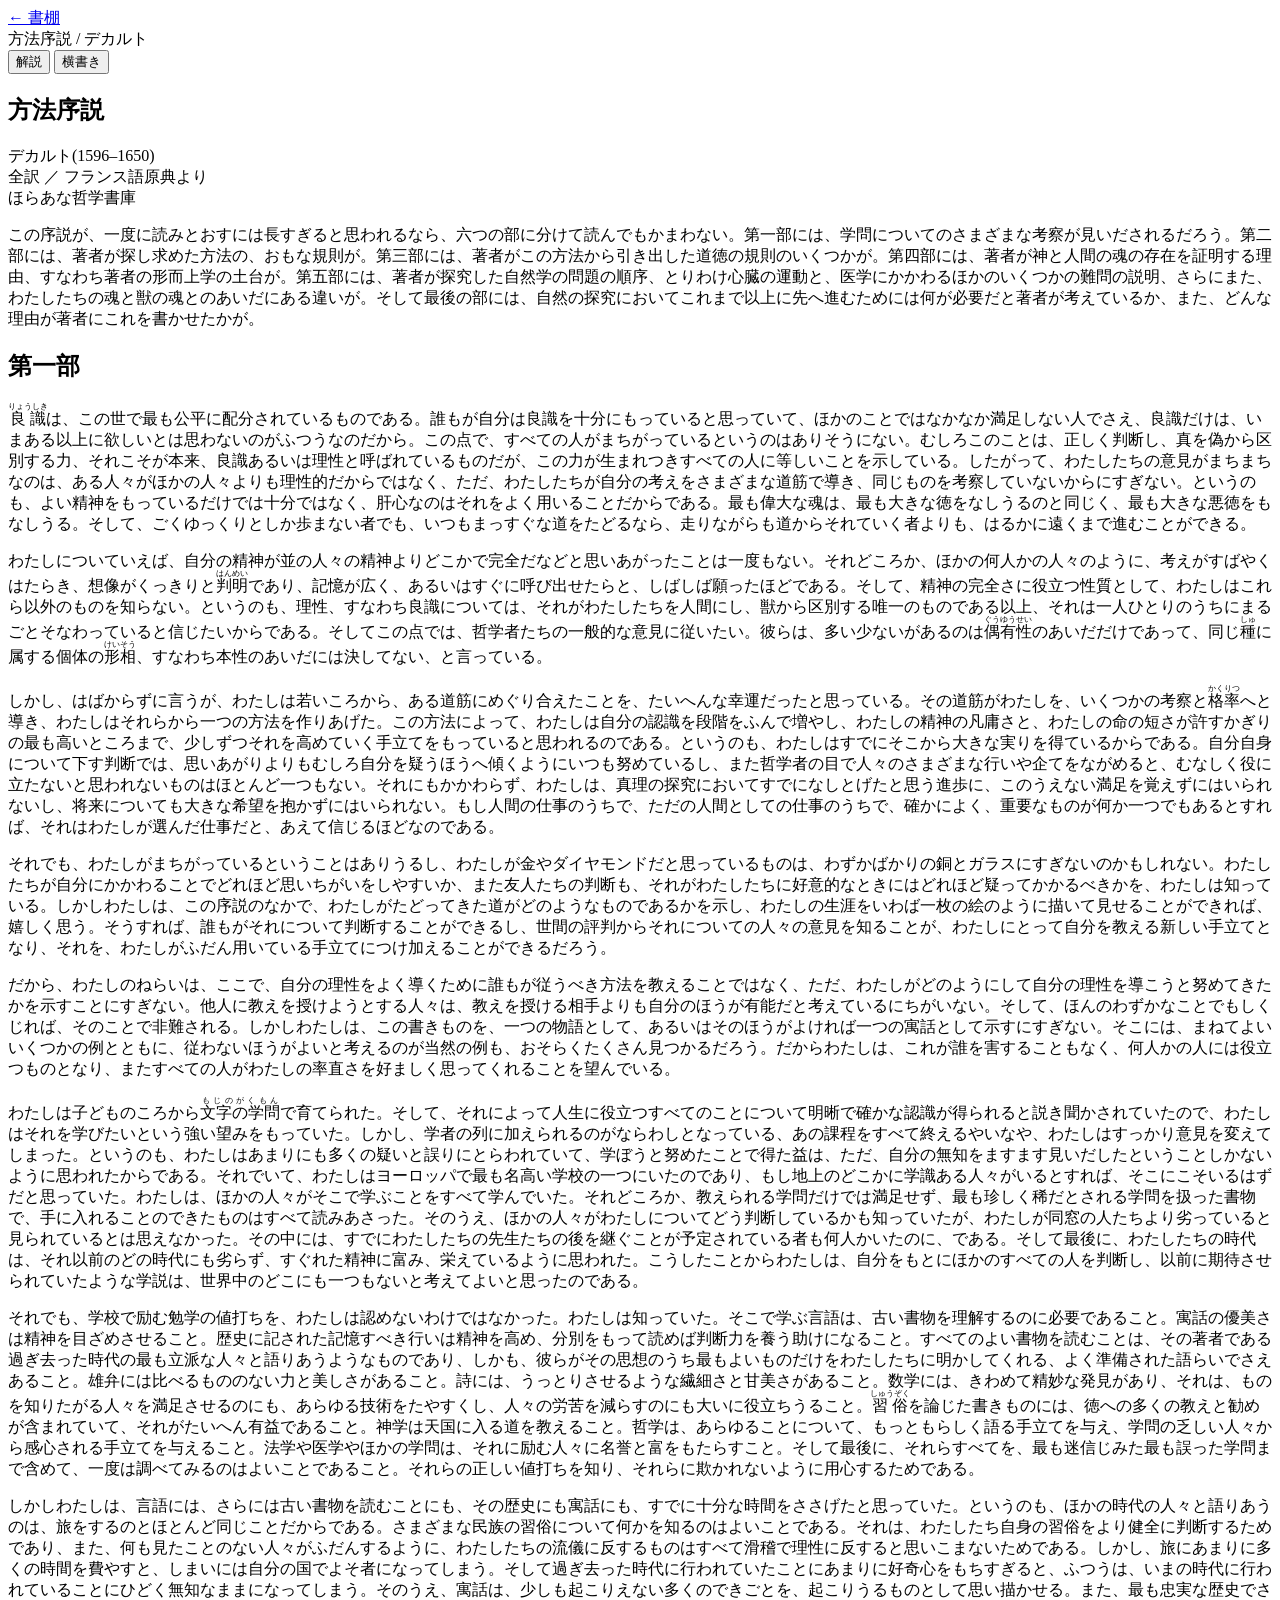
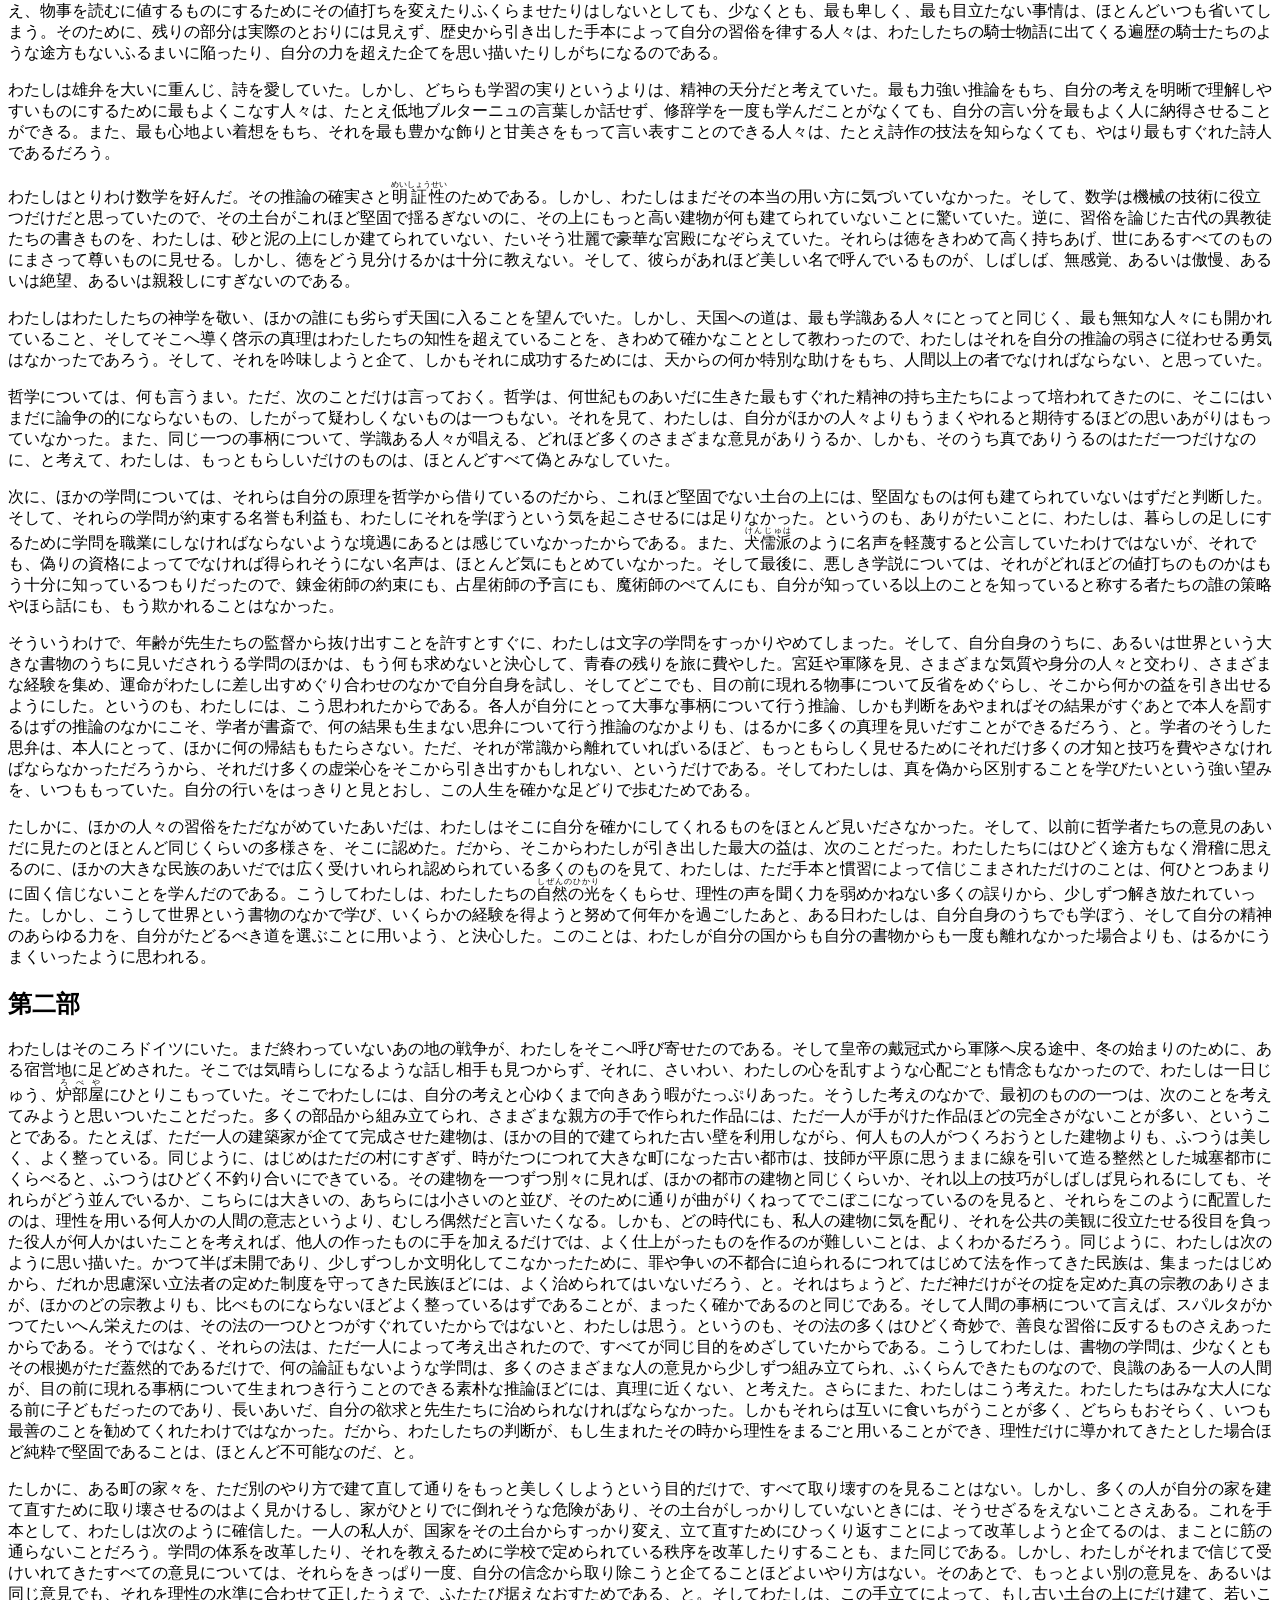
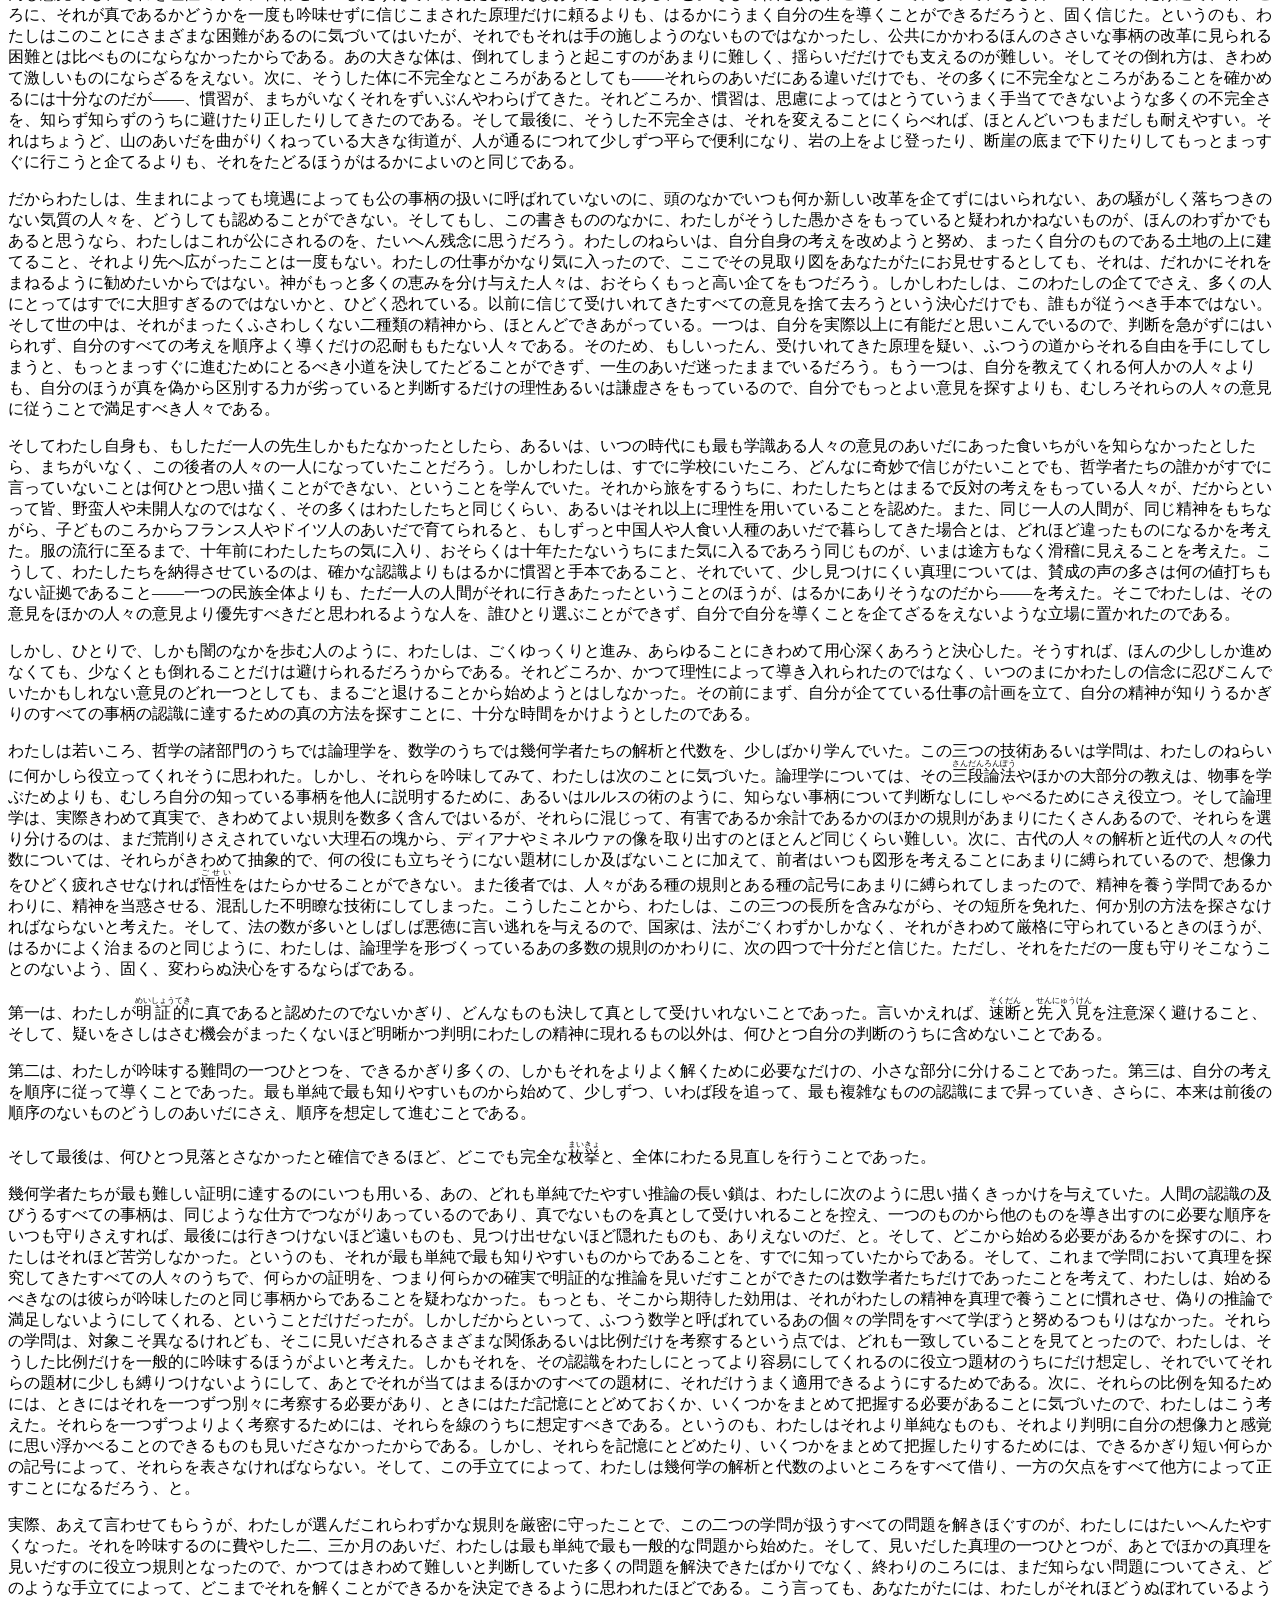
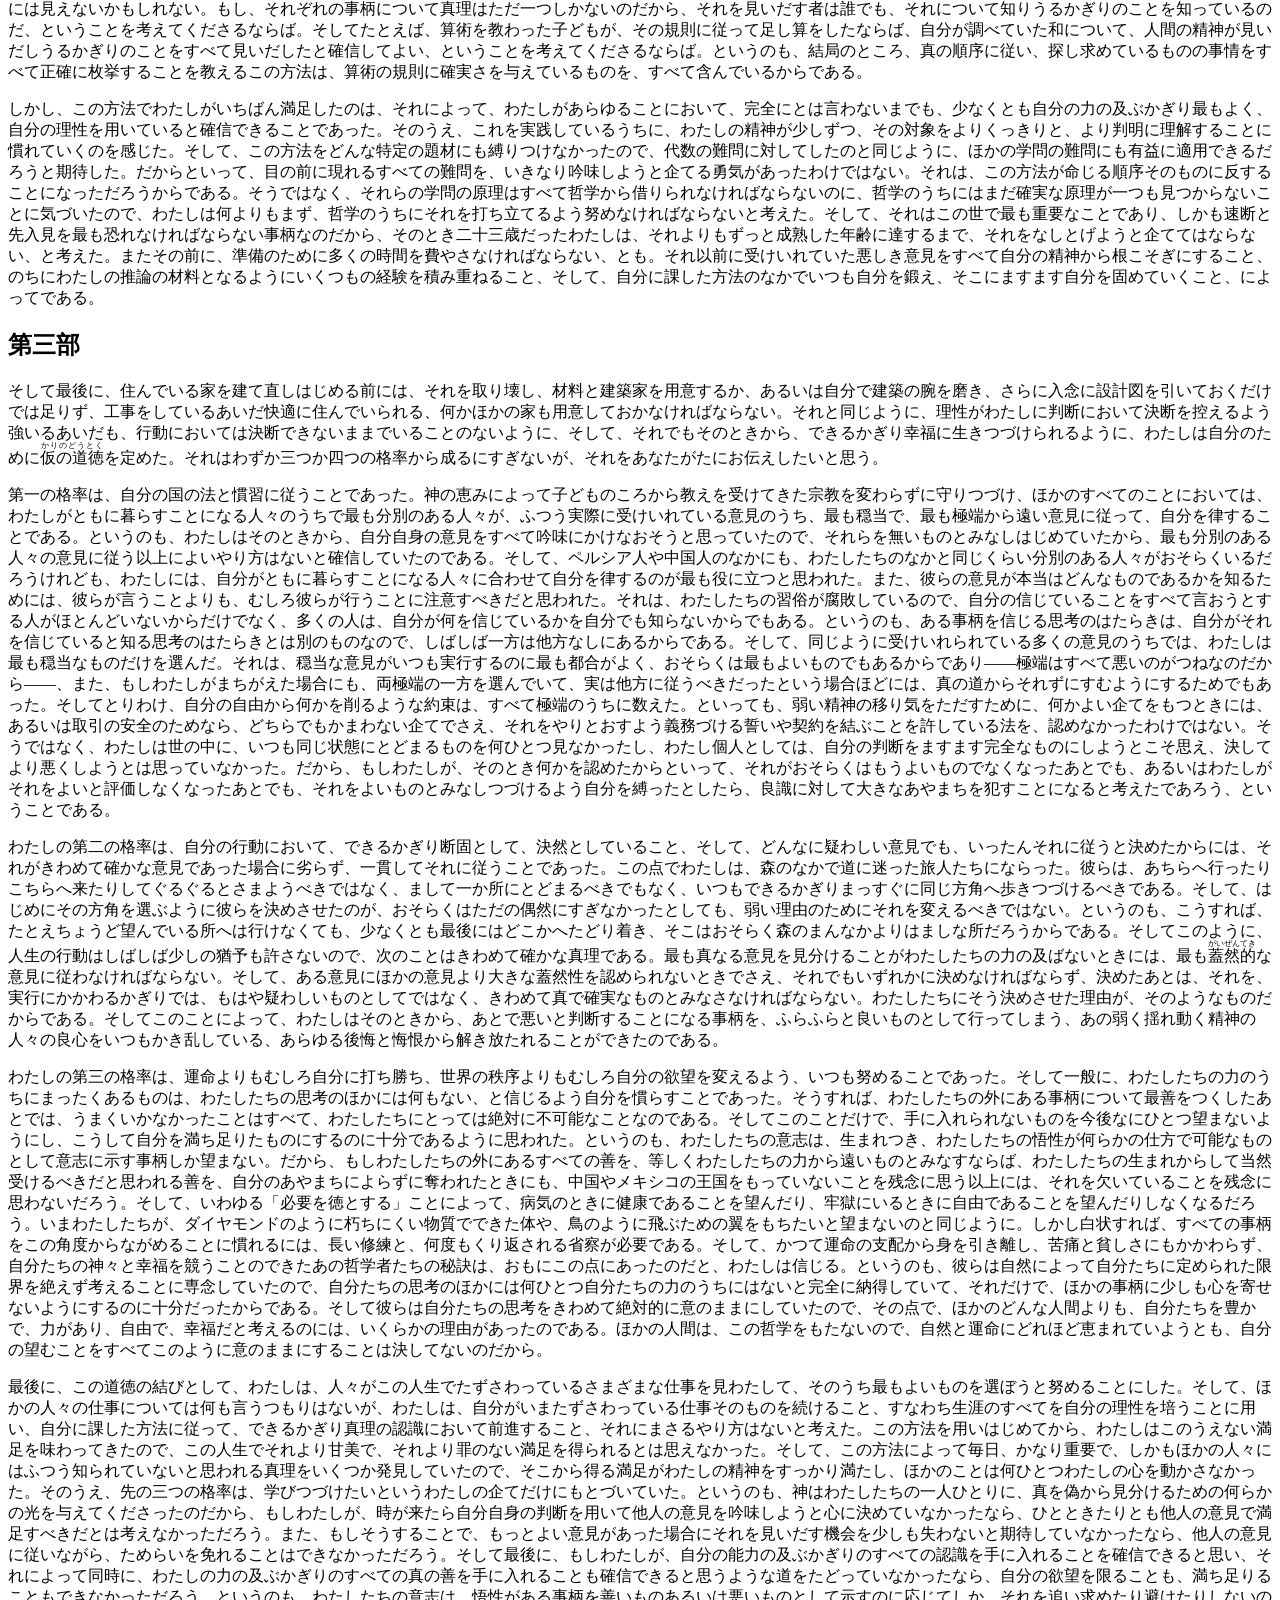
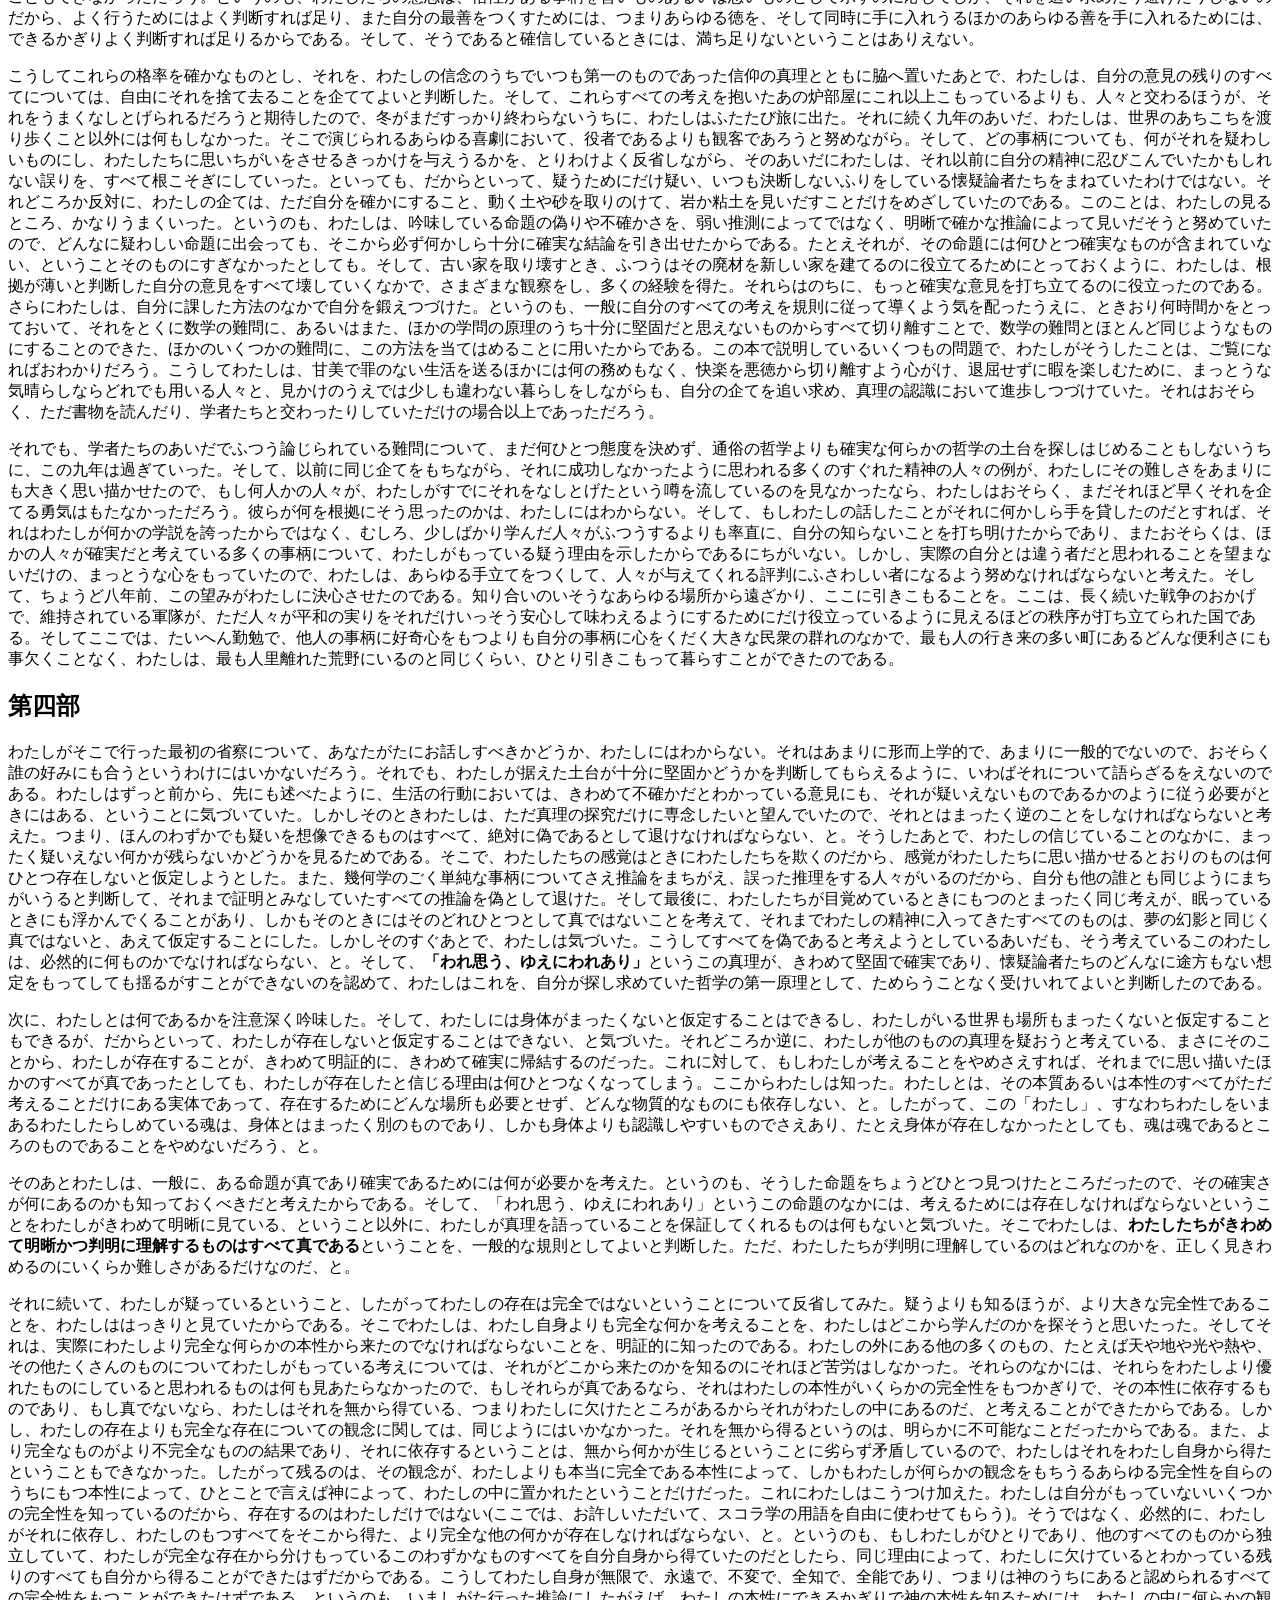
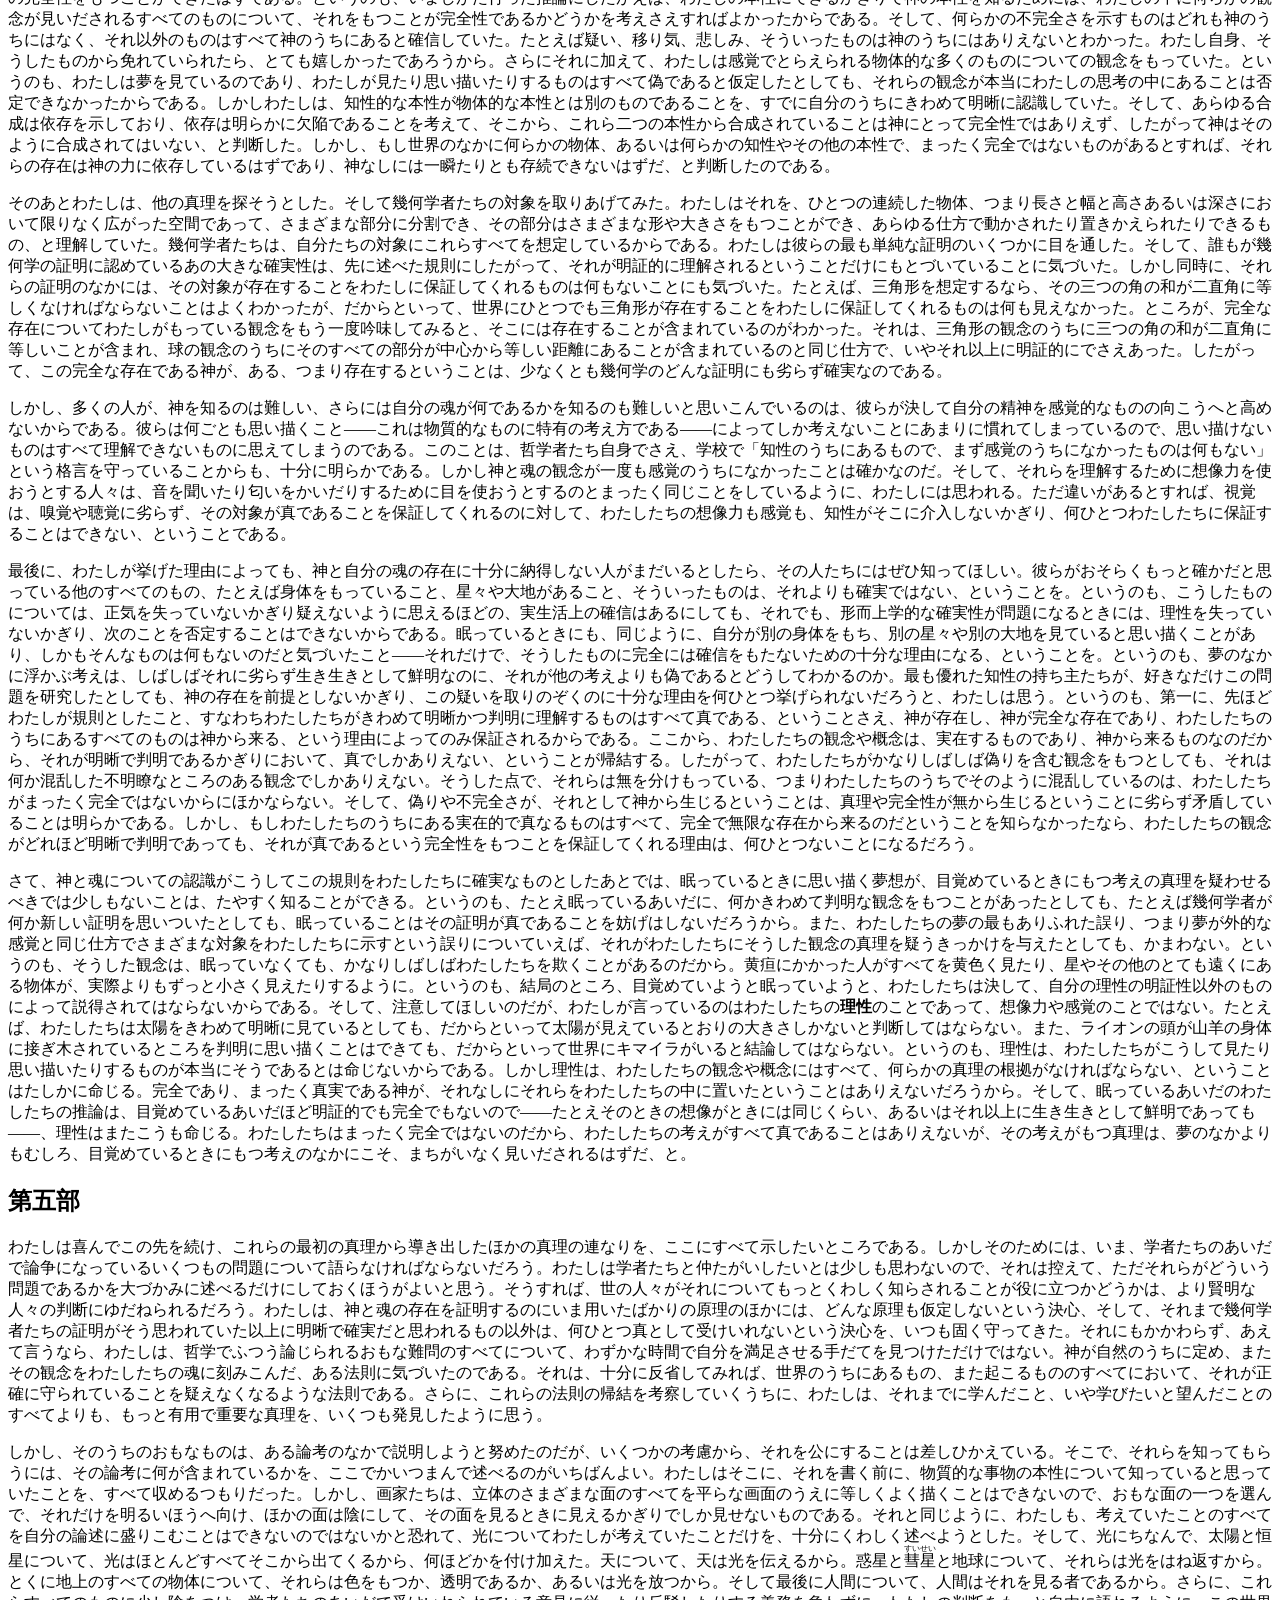
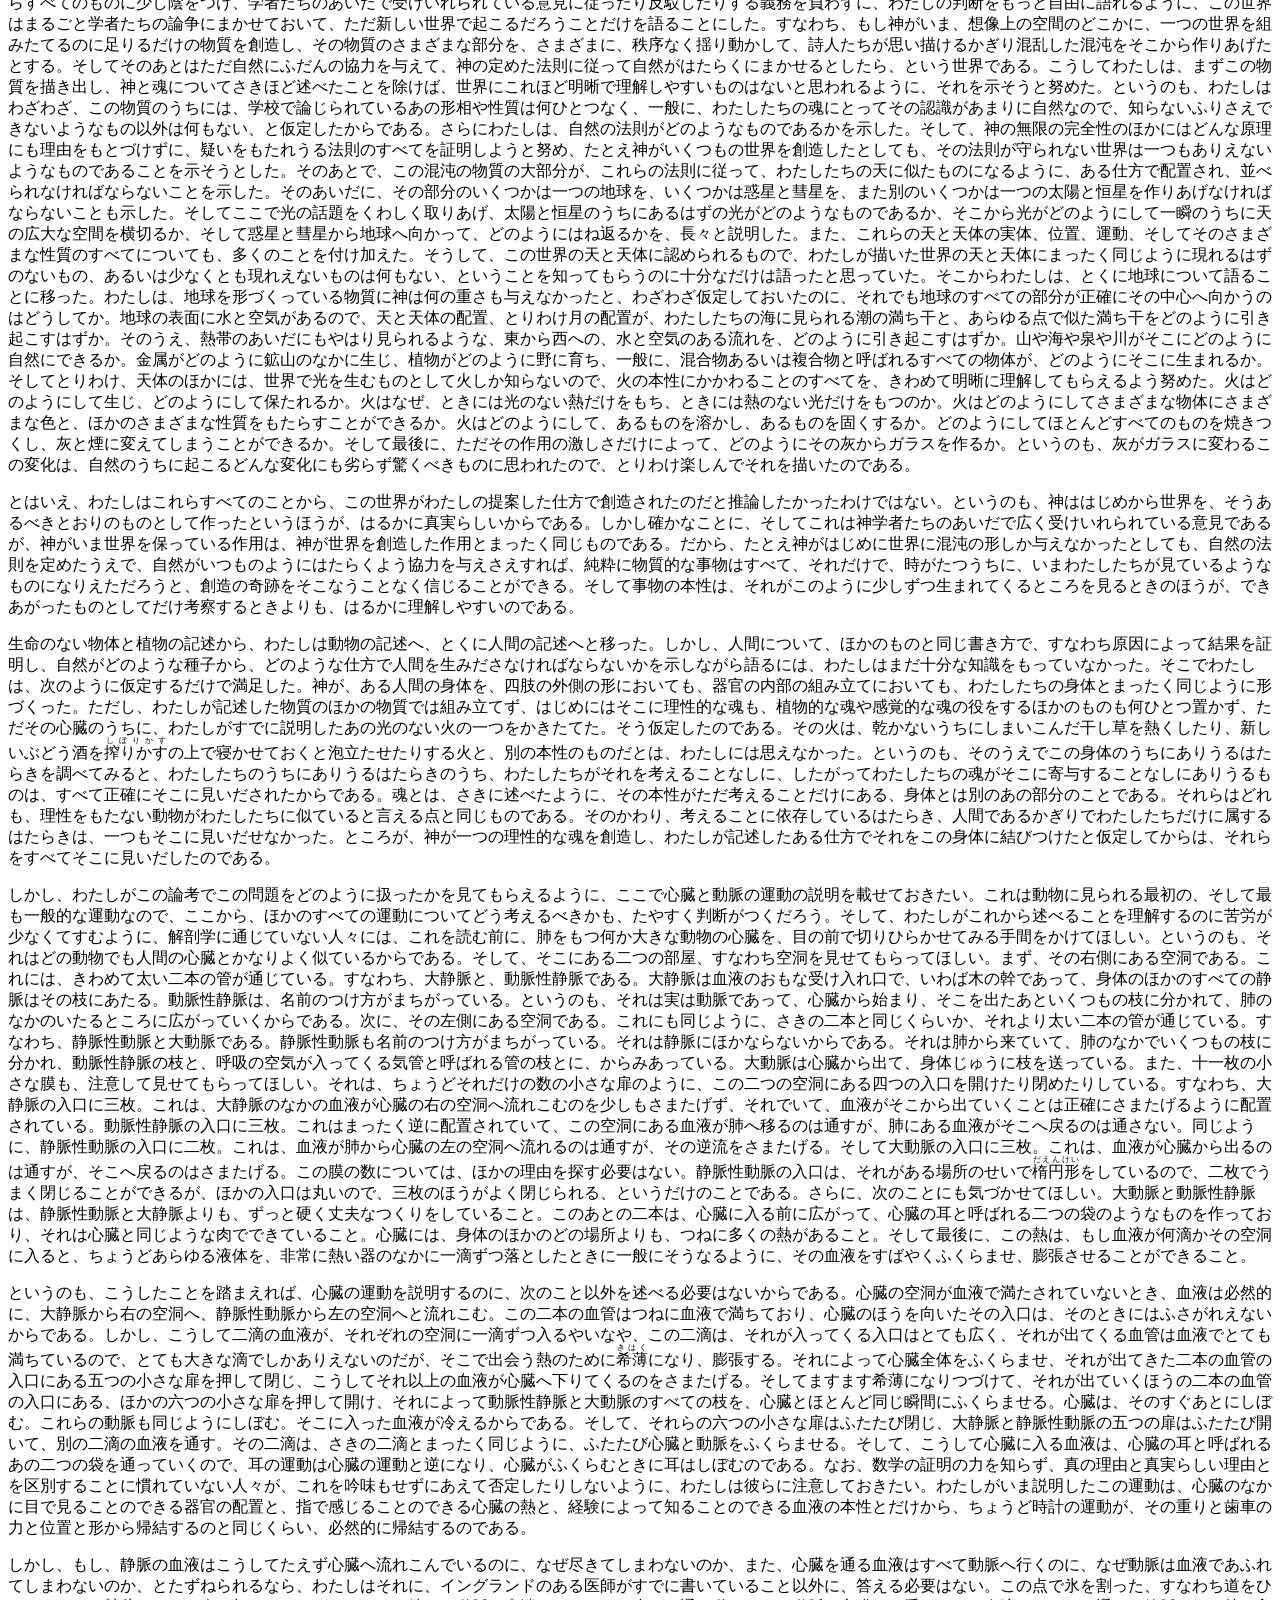
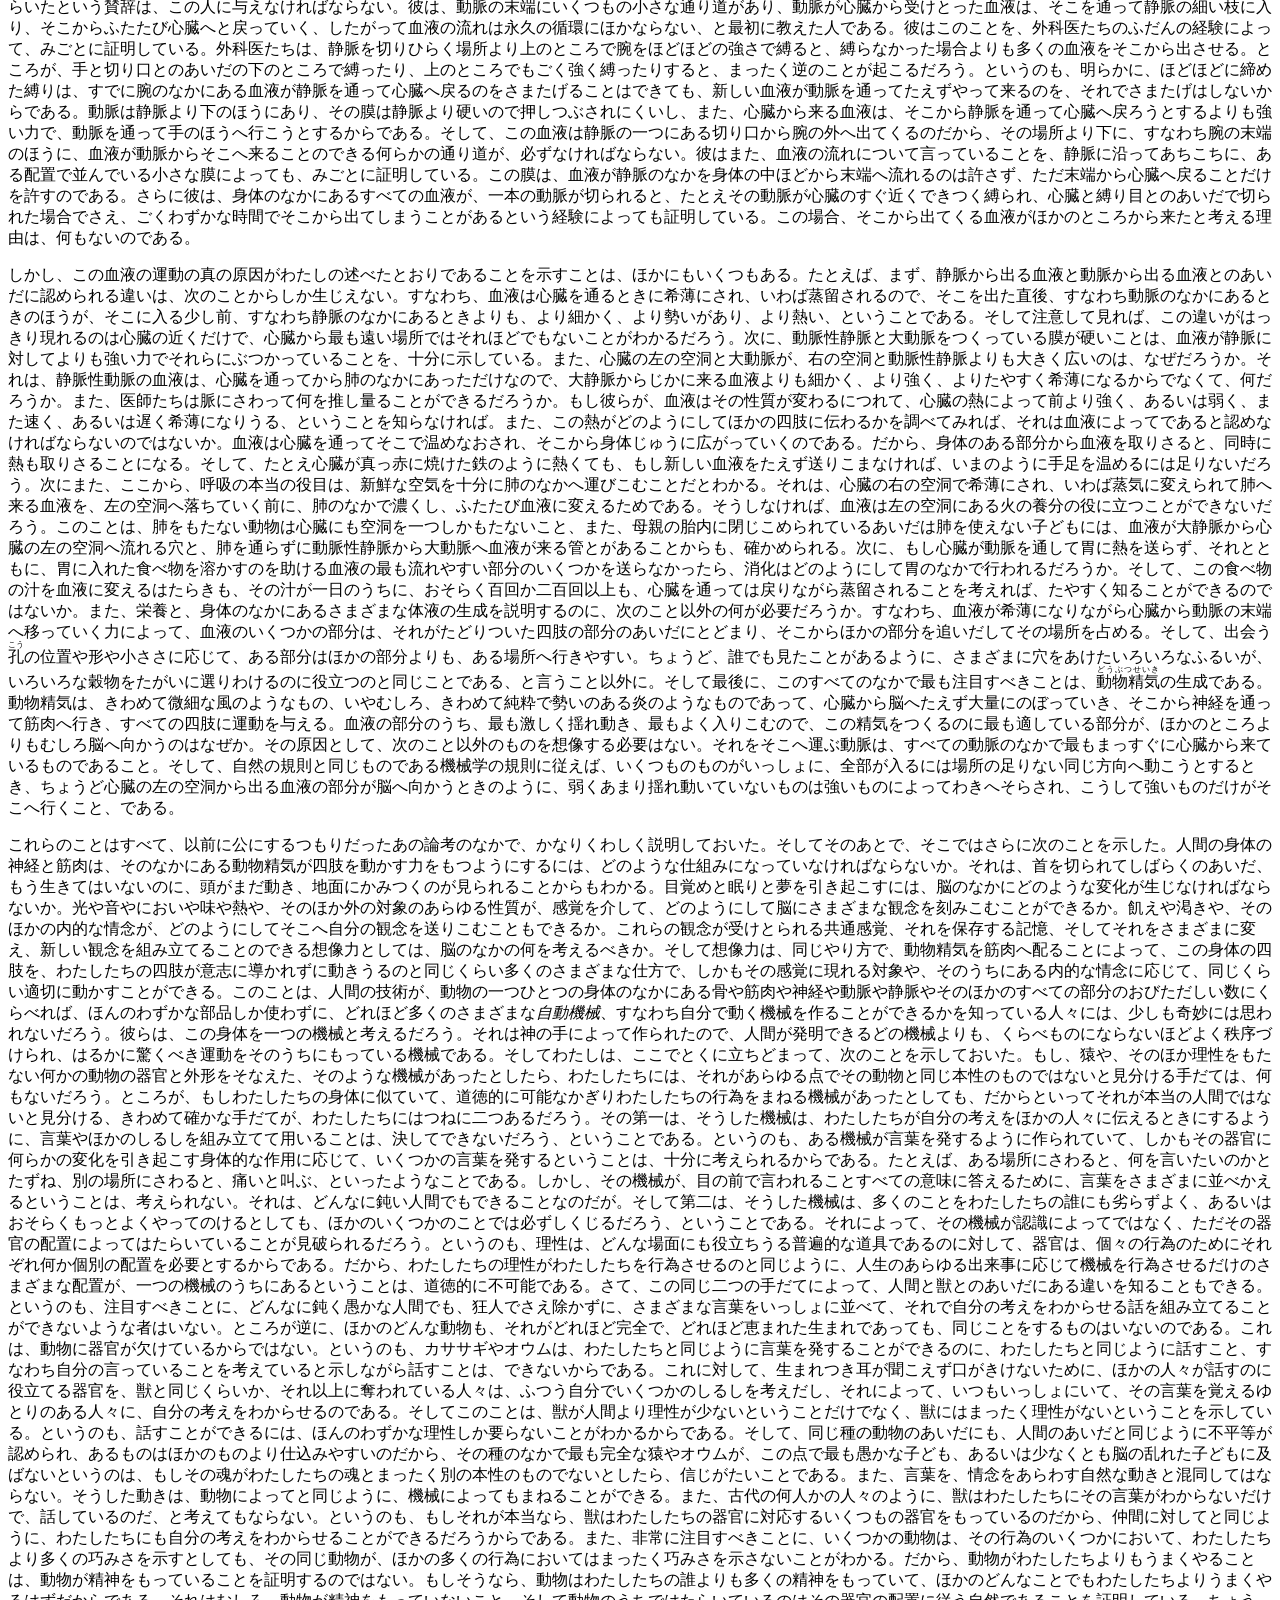
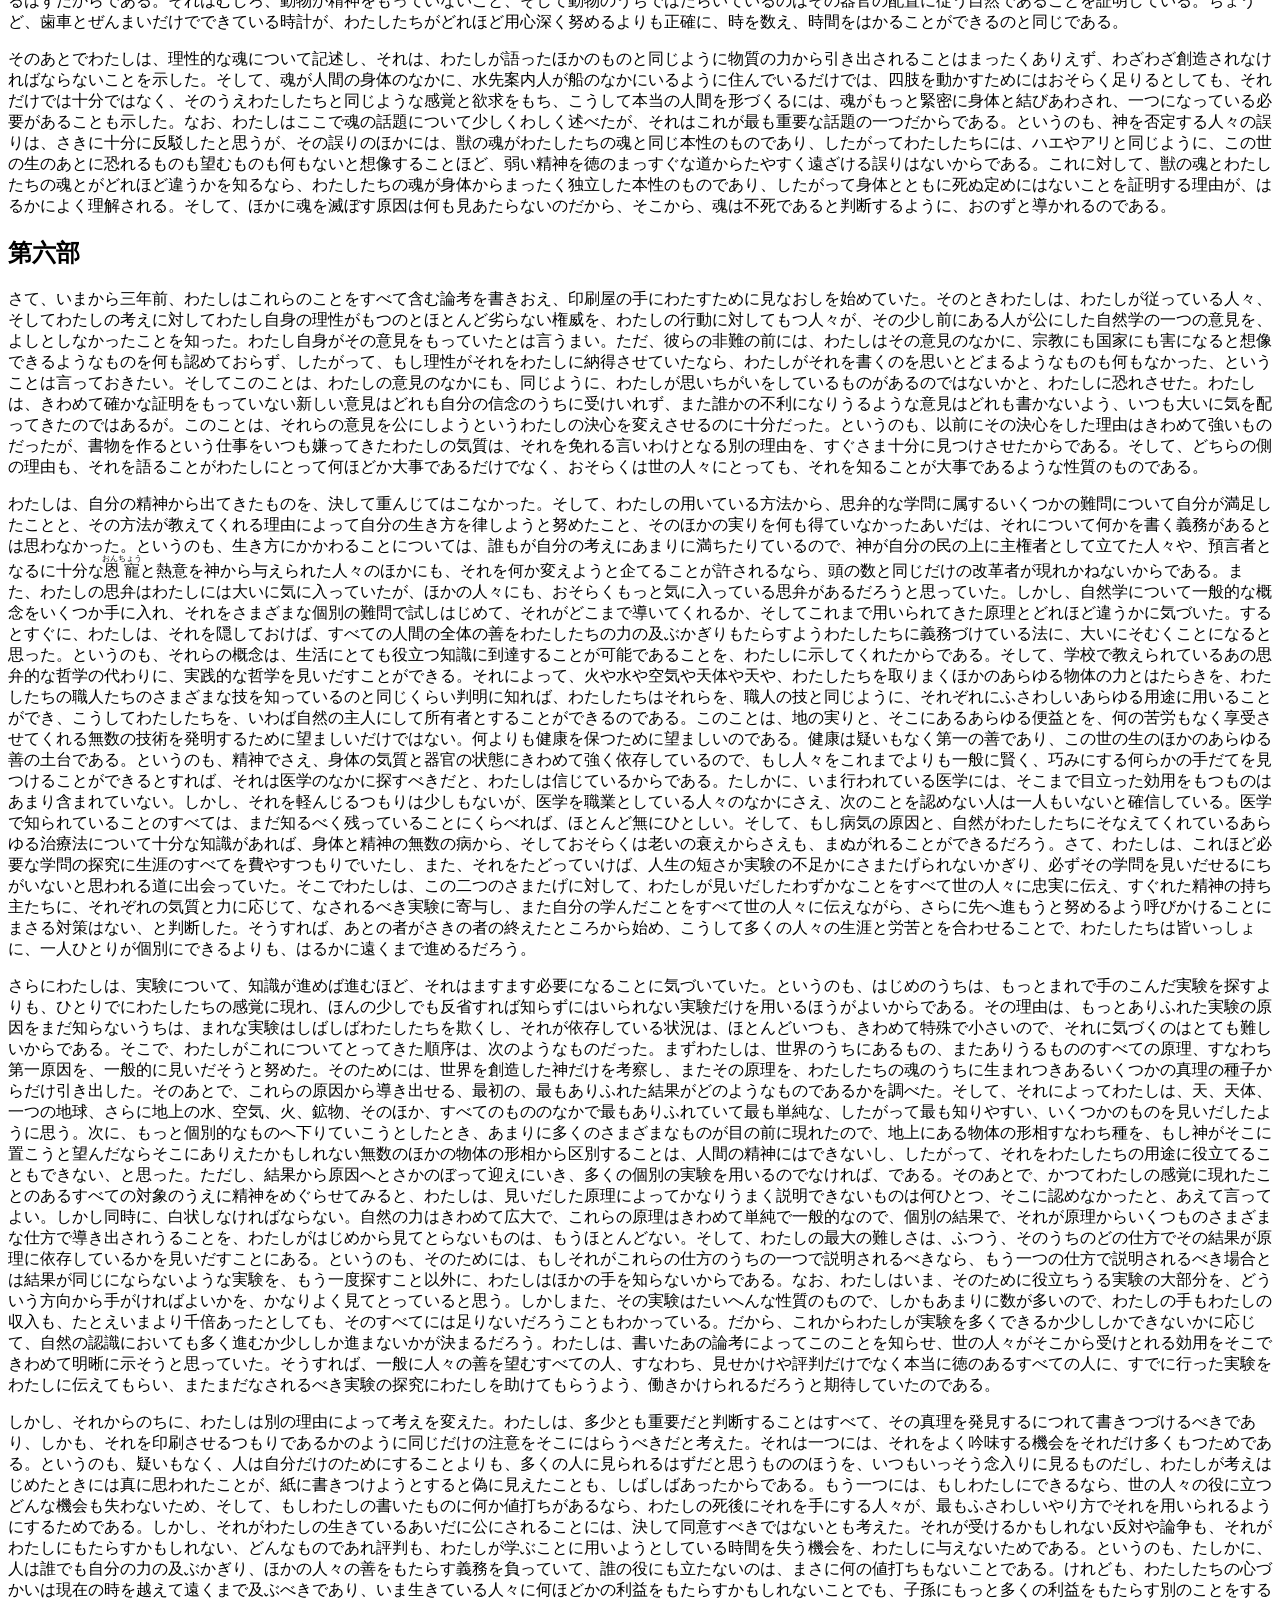
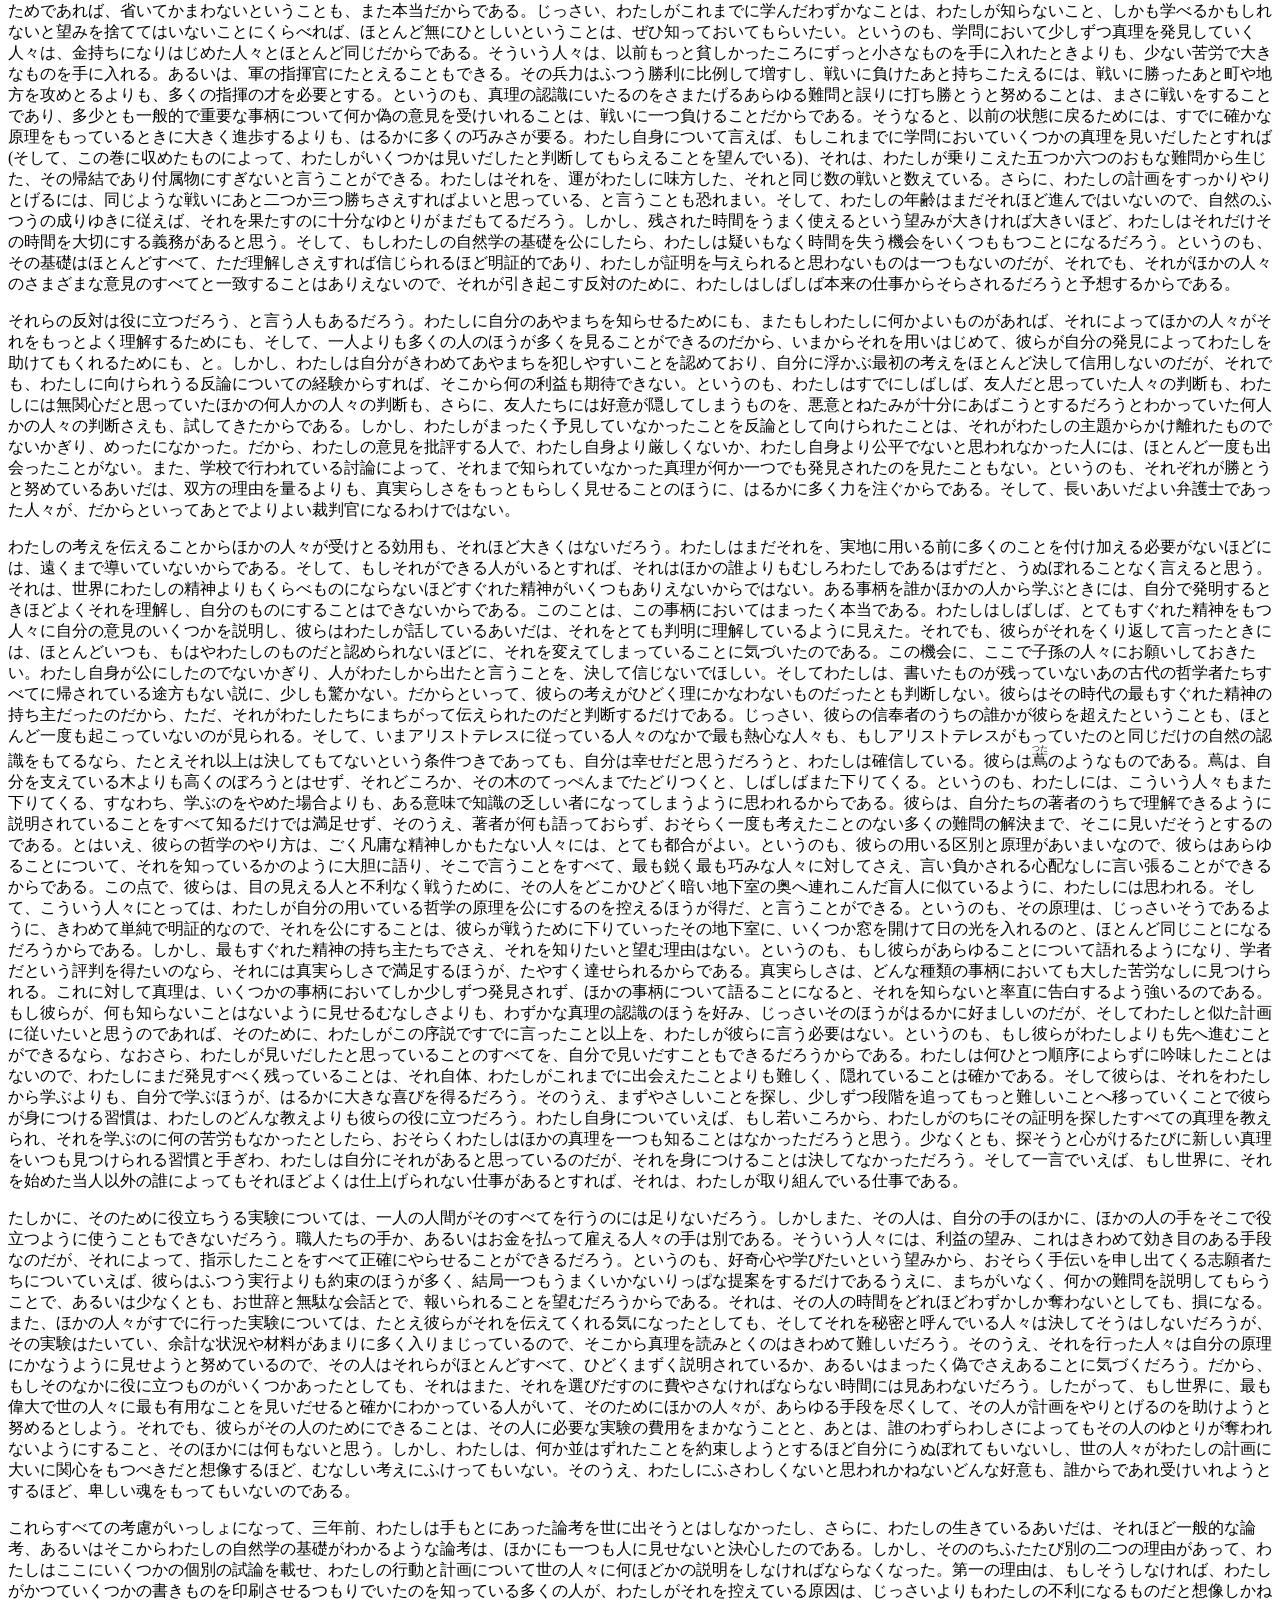
==== philosophy/descartes-methode.html @ 49745f0e "デカルト『方法序説』を追加(全訳) Co-Authored-By: Claude Opus 5.5 <noreply@anthropic.com> Claude-Session: https://cl" ====
<!DOCTYPE html>
<html lang="ja">

<head>
    <meta charset="UTF-8">
    <meta http-equiv="Content-Security-Policy" content="default-src 'self'; script-src 'self' https://static.cloudflareinsights.com; style-src 'self' https://fonts.googleapis.com; font-src https://fonts.gstatic.com; img-src 'self' data:; connect-src 'self' https://cloudflareinsights.com https://static.cloudflareinsights.com; object-src 'none'; base-uri 'self'; form-action 'none'">
    <meta name="referrer" content="strict-origin-when-cross-origin">
    <meta name="viewport" content="width=device-width, initial-scale=1, viewport-fit=cover">
    <title>方法序説(全訳)日本語訳|デカルト|ほらあな哲学書庫</title>
    <meta name="description" content="デカルト『方法序説』全文を、フランス語原典から日本語に無料で翻訳。「良識は、この世で最も公平に配分されているもの」に始まり、方法の四つの規則と仮の道徳をへて、「われ思う、ゆえにわれあり」に至る。">
    <link rel="canonical" href="https://dr-sakamoto.github.io/horaana-Library/philosophy/descartes-methode.html">
    <meta property="og:type" content="article">
    <meta property="og:site_name" content="ほらあな哲学書庫">
    <meta property="og:title" content="方法序説(全訳)日本語訳|デカルト">
    <meta property="og:description" content="デカルト『方法序説』全文を、フランス語原典から日本語に無料で翻訳。「良識は、この世で最も公平に配分されているもの」に始まり、方法の四つの規則と仮の道徳をへて、「われ思う、ゆえにわれあり」に至る。">
    <meta property="og:url" content="https://dr-sakamoto.github.io/horaana-Library/philosophy/descartes-methode.html">
    <meta property="og:locale" content="ja_JP">
    <meta property="og:image" content="https://dr-sakamoto.github.io/horaana-Library/ogp/descartes-methode.png">
    <meta property="og:image:width" content="1200">
    <meta property="og:image:height" content="630">
    <meta name="twitter:card" content="summary_large_image">
    <link rel="icon" href="../favicon.svg" type="image/svg+xml">
    <link rel="icon" href="../favicon-32.png" sizes="32x32" type="image/png">
    <link rel="apple-touch-icon" href="../apple-touch-icon.png">
    <link rel="preconnect" href="https://fonts.googleapis.com">
    <link rel="preconnect" href="https://fonts.gstatic.com" crossorigin>
    <link rel="stylesheet" href="https://fonts.googleapis.com/css2?family=Noto+Serif+JP:wght@400;700&display=swap">
    <link rel="stylesheet" href="reader.css?v=2ed2612cb1">
    <script type="application/ld+json">
{
  "@context": "https://schema.org",
  "@type": "Book",
  "name": "方法序説(全訳)",
  "inLanguage": "ja",
  "author": {
    "@type": "Person",
    "name": "デカルト"
  },
  "translator": {
    "@type": "Organization",
    "name": "Claude (AI)"
  },
  "translationOfWork": {
    "@type": "Book",
    "name": "Discours de la méthode pour bien conduire sa raison, et chercher la vérité dans les sciences",
    "inLanguage": "フランス語"
  },
  "isAccessibleForFree": true,
  "url": "https://dr-sakamoto.github.io/horaana-Library/philosophy/descartes-methode.html",
  "description": "デカルト『方法序説』全文を、フランス語原典から日本語に無料で翻訳。「良識は、この世で最も公平に配分されているもの」に始まり、方法の四つの規則と仮の道徳をへて、「われ思う、ゆえにわれあり」に至る。",
  "isPartOf": {
    "@type": "Collection",
    "name": "ほらあな哲学書庫",
    "url": "https://dr-sakamoto.github.io/horaana-Library/"
  }
}
    </script>
    <script src="../site.js" defer></script>
</head>

<body class="book-page">

<header class="topbar">
    <a href="../">← 書棚</a>
    <div class="bar-title">方法序説 / デカルト</div>
    <div class="bar-tools">
        <button id="info-btn" type="button" aria-controls="book-info" aria-expanded="false">解説</button>
        <button id="mode" type="button">横書き</button>
    </div>
</header>

<main class="book" id="book">
    <article class="pages" id="pages">

    <div class="cover">
        <h1>方法序説</h1>
        <div class="author">デカルト(1596–1650)</div>
        <div class="range">全訳 ／ フランス語原典より</div>
        <div class="shelf-mark">ほらあな哲学書庫</div>
    </div>

    <p>この序説が、一度に読みとおすには長すぎると思われるなら、六つの部に分けて読んでもかまわない。第一部には、学問についてのさまざまな考察が見いだされるだろう。第二部には、著者が探し求めた方法の、おもな規則が。第三部には、著者がこの方法から引き出した道徳の規則のいくつかが。第四部には、著者が神と人間の魂の存在を証明する理由、すなわち著者の形而上学の土台が。第五部には、著者が探究した自然学の問題の順序、とりわけ心臓の運動と、医学にかかわるほかのいくつかの難問の説明、さらにまた、わたしたちの魂と獣の魂とのあいだにある違いが。そして最後の部には、自然の探究においてこれまで以上に先へ進むためには<span data-yomi="なに">何</span>が必要だと著者が考えているか、また、どんな理由が著者にこれを書かせたかが。</p>
    <h2>第一部</h2>
    <p><ruby>良識<rt>りょうしき</rt></ruby>は、この世で最も公平に配分されているものである。誰もが自分は良識を十分にもっていると思っていて、ほかのことではなかなか満足しない人でさえ、良識だけは、いまある以上に欲しいとは思わないのがふつうなのだから。この点で、すべての人がまちがっているというのはありそうにない。むしろこのことは、正しく判断し、真を偽から区別する力、それこそが本来、良識あるいは理性と呼ばれているものだが、この力が生まれつきすべての人に等しいことを示している。したがって、わたしたちの意見がまちまちなのは、ある人々がほかの人々よりも理性的だからではなく、ただ、わたしたちが自分の考えをさまざまな道筋で導き、同じものを考察していないからにすぎない。というのも、よい精神をもっているだけでは十分ではなく、肝心なのはそれをよく用いることだからである。最も偉大な魂は、最も大きな徳をなしうるのと同じく、最も大きな悪徳をもなしうる。そして、ごくゆっくりとしか歩まない者でも、いつもまっすぐな道をたどるなら、走りながらも道からそれていく者よりも、はるかに遠くまで進むことができる。</p>
    <p>わたしについていえば、自分の精神が並の人々の精神よりどこかで完全だなどと思いあがったことは一度もない。それどころか、ほかの何人かの人々のように、考えがすばやくはたらき、想像がくっきりと<ruby>判明<rt>はんめい</rt></ruby>であり、記憶が広く、あるいはすぐに呼び出せたらと、しばしば願ったほどである。そして、精神の完全さに役立つ性質として、わたしはこれら以外のものを知らない。というのも、理性、すなわち良識については、それがわたしたちを人間にし、獣から区別する唯一のものである以上、それは一人ひとりのうちにまるごとそなわっていると信じたいからである。そしてこの点では、哲学者たちの一般的な意見に従いたい。彼らは、多い少ないがあるのは<ruby>偶有性<rt>ぐうゆうせい</rt></ruby>のあいだだけであって、同じ<ruby>種<rt>しゅ</rt></ruby>に属する個体の<ruby>形相<rt>けいそう</rt></ruby>、すなわち本性のあいだには決してない、と言っている。</p>
    <p>しかし、はばからずに言うが、わたしは若いころから、ある道筋にめぐり合えたことを、たいへんな幸運だったと思っている。その道筋がわたしを、いくつかの考察と<ruby>格率<rt>かくりつ</rt></ruby>へと導き、わたしはそれらから一つの方法を作りあげた。この方法によって、わたしは自分の認識を段階をふんで増やし、わたしの精神の凡庸さと、わたしの命の短さが許すかぎりの最も高いところまで、少しずつそれを高めていく手立てをもっていると思われるのである。というのも、わたしはすでにそこから大きな実りを得ているからである。自分自身について下す判断では、思いあがりよりもむしろ自分を疑うほうへ傾くようにいつも努めているし、また哲学者の目で人々のさまざまな行いや企てをながめると、むなしく役に立たないと思われないものはほとんど一つもない。それにもかかわらず、わたしは、真理の探究においてすでになしとげたと思う進歩に、このうえない満足を覚えずにはいられないし、将来についても大きな希望を抱かずにはいられない。もし人間の仕事のうちで、ただの人間としての仕事のうちで、確かによく、重要なものが<span data-yomi="なに">何</span>か一つでもあるとすれば、それはわたしが選んだ仕事だと、あえて信じるほどなのである。</p>
    <p>それでも、わたしがまちがっているということはありうるし、わたしが金やダイヤモンドだと思っているものは、わずかばかりの銅とガラスにすぎないのかもしれない。わたしたちが自分にかかわることでどれほど思いちがいをしやすいか、また友人たちの判断も、それがわたしたちに好意的なときにはどれほど疑ってかかるべきかを、わたしは知っている。しかしわたしは、この序説のなかで、わたしがたどってきた道がどのようなものであるかを示し、わたしの生涯をいわば一枚の絵のように描いて見せることができれば、嬉しく思う。そうすれば、誰もがそれについて判断することができるし、世間の評判からそれについての人々の意見を知ることが、わたしにとって自分を教える新しい手立てとなり、それを、わたしがふだん用いている手立てにつけ加えることができるだろう。</p>
    <p>だから、わたしのねらいは、ここで、自分の理性をよく導くために誰もが従うべき方法を教えることではなく、ただ、わたしがどのようにして自分の理性を導こうと努めてきたかを示すことにすぎない。他人に教えを授けようとする人々は、教えを授ける相手よりも自分のほうが有能だと考えているにちがいない。そして、ほんのわずかなことでもしくじれば、そのことで非難される。しかしわたしは、この書きものを、一つの物語として、あるいはそのほうがよければ一つの寓話として示すにすぎない。そこには、まねてよいいくつかの例とともに、従わないほうがよいと考えるのが当然の例も、おそらくたくさん見つかるだろう。だからわたしは、これが誰を害することもなく、何人かの人には役立つものとなり、またすべての人がわたしの率直さを好ましく思ってくれることを望んでいる。</p>
    <p>わたしは子どものころから<ruby>文字の学問<rt>もじのがくもん</rt></ruby>で育てられた。そして、それによって人生に役立つすべてのことについて明晰で確かな認識が得られると説き聞かされていたので、わたしはそれを学びたいという強い望みをもっていた。しかし、学者の列に加えられるのがならわしとなっている、あの課程をすべて終えるやいなや、わたしはすっかり意見を変えてしまった。というのも、わたしはあまりにも多くの疑いと誤りにとらわれていて、学ぼうと努めたことで得た益は、ただ、自分の無知をますます見いだしたということしかないように思われたからである。それでいて、わたしはヨーロッパで最も名高い学校の一つにいたのであり、もし地上のどこかに学識ある人々がいるとすれば、そこにこそいるはずだと思っていた。わたしは、ほかの人々がそこで学ぶことをすべて学んでいた。それどころか、教えられる学問だけでは満足せず、最も珍しく稀だとされる学問を扱った書物で、手に入れることのできたものはすべて読みあさった。そのうえ、ほかの人々がわたしについてどう判断しているかも知っていたが、わたしが同窓の人たちより劣っていると見られているとは思えなかった。その中には、すでにわたしたちの先生たちの<span data-yomi="あと">後</span>を継ぐことが予定されている者も何人かいたのに、である。そして最後に、わたしたちの時代は、それ以前のどの時代にも劣らず、すぐれた精神に富み、栄えているように思われた。こうしたことからわたしは、自分をもとにほかのすべての人を判断し、以前に期待させられていたような学説は、世界中のどこにも一つもないと考えてよいと思ったのである。</p>
    <p>それでも、学校で励む勉学の値打ちを、わたしは認めないわけではなかった。わたしは知っていた。そこで学ぶ言語は、古い書物を理解するのに必要であること。寓話の優美さは精神を目ざめさせること。歴史に記された記憶すべき行いは精神を高め、<span data-yomi="ふんべつ">分別</span>をもって読めば判断力を養う助けになること。すべてのよい書物を読むことは、その著者である過ぎ去った時代の最も立派な人々と語りあうようなものであり、しかも、彼らがその思想のうち最もよいものだけをわたしたちに明かしてくれる、よく準備された語らいでさえあること。雄弁には比べるもののない力と美しさがあること。詩には、うっとりさせるような繊細さと甘美さがあること。数学には、きわめて精妙な発見があり、それは、ものを知りたがる人々を満足させるのにも、あらゆる技術をたやすくし、人々の労苦を減らすのにも大いに役立ちうること。<ruby>習俗<rt>しゅうぞく</rt></ruby>を論じた書きものには、徳への多くの教えと勧めが含まれていて、それがたいへん有益であること。神学は天国に入る道を教えること。哲学は、あらゆることについて、もっともらしく語る手立てを与え、学問の乏しい人々から感心される手立てを与えること。法学や医学やほかの学問は、それに励む人々に名誉と富をもたらすこと。そして最後に、それらすべてを、最も迷信じみた最も誤った学問まで含めて、一度は調べてみるのはよいことであること。それらの正しい値打ちを知り、それらに欺かれないように用心するためである。</p>
    <p>しかしわたしは、言語には、さらには古い書物を読むことにも、その歴史にも寓話にも、すでに十分な時間をささげたと思っていた。というのも、ほかの時代の人々と語りあうのは、旅をするのとほとんど同じことだからである。さまざまな民族の習俗について<span data-yomi="なに">何</span>かを知るのはよいことである。それは、わたしたち自身の習俗をより健全に判断するためであり、また、<span data-yomi="なに">何</span>も見たことのない人々がふだんするように、わたしたちの流儀に反するものはすべて滑稽で理性に反すると思いこまないためである。しかし、旅にあまりに多くの時間を費やすと、しまいには自分の国でよそ者になってしまう。そして過ぎ去った時代に行われていたことにあまりに好奇心をもちすぎると、ふつうは、いまの時代に行われていることにひどく無知なままになってしまう。そのうえ、寓話は、少しも起こりえない多くのできごとを、起こりうるものとして思い描かせる。また、最も忠実な歴史でさえ、物事を読むに値するものにするためにその値打ちを変えたりふくらませたりはしないとしても、少なくとも、最も卑しく、最も目立たない事情は、ほとんどいつも省いてしまう。そのために、残りの部分は実際のとおりには見えず、歴史から引き出した手本によって自分の習俗を律する人々は、わたしたちの騎士物語に出てくる遍歴の騎士たちのような途方もないふるまいに陥ったり、自分の力を超えた企てを思い描いたりしがちになるのである。</p>
    <p>わたしは雄弁を大いに重んじ、詩を愛していた。しかし、どちらも学習の実りというよりは、精神の天分だと考えていた。最も力強い推論をもち、自分の考えを明晰で理解しやすいものにするために最もよくこなす人々は、たとえ低地ブルターニュの言葉しか話せず、修辞学を一度も学んだことがなくても、自分の言い分を最もよく人に納得させることができる。また、最も心地よい着想をもち、それを最も豊かな飾りと甘美さをもって言い表すことのできる人々は、たとえ詩作の技法を知らなくても、やはり最もすぐれた詩人であるだろう。</p>
    <p>わたしはとりわけ数学を好んだ。その推論の確実さと<ruby>明証性<rt>めいしょうせい</rt></ruby>のためである。しかし、わたしはまだその本当の用い方に気づいていなかった。そして、数学は機械の技術に役立つだけだと思っていたので、その土台がこれほど堅固で揺るぎないのに、その上にもっと高い建物が<span data-yomi="なに">何</span>も建てられていないことに驚いていた。逆に、習俗を論じた古代の異教徒たちの書きものを、わたしは、砂と泥の上にしか建てられていない、たいそう壮麗で豪華な宮殿になぞらえていた。それらは徳をきわめて高く持ちあげ、世にあるすべてのものにまさって尊いものに見せる。しかし、徳をどう見分けるかは十分に教えない。そして、彼らがあれほど美しい名で呼んでいるものが、しばしば、無感覚、あるいは傲慢、あるいは絶望、あるいは親殺しにすぎないのである。</p>
    <p>わたしはわたしたちの神学を敬い、ほかの誰にも劣らず天国に入ることを望んでいた。しかし、天国への道は、最も学識ある人々にとってと同じく、最も無知な人々にも開かれていること、そしてそこへ導く啓示の真理はわたしたちの知性を超えていることを、きわめて確かなこととして教わったので、わたしはそれを自分の推論の弱さに従わせる勇気はなかったであろう。そして、それを吟味しようと企て、しかもそれに成功するためには、天からの<span data-yomi="なに">何</span>か特別な助けをもち、人間以上の者でなければならない、と思っていた。</p>
    <p>哲学については、<span data-yomi="なに">何</span>も言うまい。ただ、次のことだけは言っておく。哲学は、何世紀ものあいだに生きた最もすぐれた精神の<span data-yomi="もちぬし">持ち主</span>たちによって培われてきたのに、そこにはいまだに論争の的にならないもの、したがって疑わしくないものは一つもない。それを見て、わたしは、自分がほかの人々よりもうまくやれると期待するほどの思いあがりはもっていなかった。また、同じ一つの事柄について、学識ある人々が唱える、どれほど多くのさまざまな意見がありうるか、しかも、そのうち真でありうるのはただ一つだけなのに、と考えて、わたしは、もっともらしいだけのものは、ほとんどすべて偽とみなしていた。</p>
    <p>次に、ほかの学問については、それらは自分の原理を哲学から借りているのだから、これほど堅固でない土台の上には、堅固なものは<span data-yomi="なに">何</span>も建てられていないはずだと判断した。そして、それらの学問が約束する名誉も利益も、わたしにそれを学ぼうという気を起こさせるには足りなかった。というのも、ありがたいことに、わたしは、暮らしの足しにするために学問を職業にしなければならないような境遇にあるとは感じていなかったからである。また、<ruby>犬儒派<rt>けんじゅは</rt></ruby>のように名声を軽蔑すると公言していたわけではないが、それでも、偽りの資格によってでなければ得られそうにない名声は、ほとんど気にもとめていなかった。そして最後に、悪しき学説については、それがどれほどの値打ちのものかはもう十分に知っているつもりだったので、錬金術師の約束にも、占星術師の予言にも、魔術師のぺてんにも、自分が知っている以上のことを知っていると称する者たちの誰の策略やほら話にも、もう欺かれることはなかった。</p>
    <p>そういうわけで、年齢が先生たちの監督から抜け出すことを許すとすぐに、わたしは文字の学問をすっかりやめてしまった。そして、自分自身のうちに、あるいは世界という大きな書物のうちに見いだされうる学問のほかは、もう<span data-yomi="なに">何</span>も求めないと決心して、青春の残りを旅に費やした。宮廷や軍隊を見、さまざまな気質や身分の人々と交わり、さまざまな経験を集め、運命がわたしに差し出すめぐり合わせのなかで自分自身を試し、そしてどこでも、目の前に現れる物事について反省をめぐらし、そこから<span data-yomi="なに">何</span>かの益を引き出せるようにした。というのも、わたしには、こう思われたからである。各人が自分にとって<span data-yomi="だいじ">大事</span>な事柄について行う推論、しかも判断をあやまればその結果がすぐあとで本人を罰するはずの推論のなかにこそ、学者が書斎で、<span data-yomi="なに">何</span>の結果も生まない思弁について行う推論のなかよりも、はるかに多くの真理を見いだすことができるだろう、と。学者のそうした思弁は、本人にとって、ほかに<span data-yomi="なに">何</span>の帰結ももたらさない。ただ、それが常識から離れていればいるほど、もっともらしく見せるためにそれだけ多くの才知と技巧を費やさなければならなかっただろうから、それだけ多くの虚栄心をそこから引き出すかもしれない、というだけである。そしてわたしは、真を偽から区別することを学びたいという強い望みを、いつももっていた。自分の行いをはっきりと見とおし、この人生を確かな足どりで歩むためである。</p>
    <p>たしかに、ほかの人々の習俗をただながめていたあいだは、わたしはそこに自分を確かにしてくれるものをほとんど見いださなかった。そして、以前に哲学者たちの意見のあいだに見たのとほとんど同じくらいの多様さを、そこに認めた。だから、そこからわたしが引き出した最大の益は、次のことだった。わたしたちにはひどく途方もなく滑稽に思えるのに、ほかの大きな民族のあいだでは広く受けいれられ認められている多くのものを見て、わたしは、ただ手本と慣習によって信じこまされただけのことは、<span data-yomi="なに">何</span>ひとつあまりに固く信じないことを学んだのである。こうしてわたしは、わたしたちの<ruby>自然の光<rt>しぜんのひかり</rt></ruby>をくもらせ、理性の声を聞く力を弱めかねない多くの誤りから、少しずつ解き放たれていった。しかし、こうして世界という書物のなかで学び、いくらかの経験を得ようと努めて何年かを過ごしたあと、ある日わたしは、自分自身のうちでも学ぼう、そして自分の精神のあらゆる力を、自分がたどるべき道を選ぶことに用いよう、と決心した。このことは、わたしが自分の国からも自分の書物からも一度も離れなかった場合よりも、はるかにうまくいったように思われる。</p>
    <h2>第二部</h2>
    <p>わたしはそのころドイツにいた。まだ終わっていないあの地の戦争が、わたしをそこへ呼び寄せたのである。そして皇帝の戴冠式から軍隊へ戻る途中、冬の始まりのために、ある宿営地に足どめされた。そこでは気晴らしになるような話し相手も見つからず、それに、さいわい、わたしの心を乱すような心配ごとも情念もなかったので、わたしは<span data-yomi="いちにち">一日</span>じゅう、<ruby>炉部屋<rt>ろべや</rt></ruby>にひとりこもっていた。そこでわたしには、自分の考えと心ゆくまで向きあう暇がたっぷりあった。そうした考えのなかで、最初のものの一つは、次のことを考えてみようと思いついたことだった。多くの部品から組み立てられ、さまざまな親方の手で作られた作品には、ただ一人が手がけた作品ほどの完全さがないことが多い、ということである。たとえば、ただ一人の建築家が企てて完成させた建物は、ほかの目的で建てられた古い壁を利用しながら、何人もの人がつくろおうとした建物よりも、ふつうは美しく、よく整っている。同じように、はじめはただの村にすぎず、時がたつにつれて大きな町になった古い都市は、技師が平原に思うままに線を引いて造る整然とした城塞都市にくらべると、ふつうはひどく不釣り合いにできている。その建物を一つずつ別々に見れば、ほかの都市の建物と同じくらいか、それ以上の技巧がしばしば見られるにしても、それらがどう並んでいるか、こちらには大きいの、あちらには小さいのと並び、そのために通りが曲がりくねってでこぼこになっているのを見ると、それらをこのように配置したのは、理性を用いる何人かの人間の意志というより、むしろ偶然だと言いたくなる。しかも、どの時代にも、私人の建物に気を配り、それを公共の美観に役立たせる役目を負った役人が何人かはいたことを考えれば、他人の作ったものに手を加えるだけでは、よく仕上がったものを作るのが難しいことは、よくわかるだろう。同じように、わたしは次のように思い描いた。かつて半ば未開であり、少しずつしか文明化してこなかったために、罪や争いの不都合に迫られるにつれてはじめて法を作ってきた民族は、集まったはじめから、だれか思慮深い立法者の定めた制度を守ってきた民族ほどには、よく治められてはいないだろう、と。それはちょうど、ただ神だけがその掟を定めた真の宗教のありさまが、ほかのどの宗教よりも、比べものにならないほどよく整っているはずであることが、まったく確かであるのと同じである。そして人間の事柄について言えば、スパルタがかつてたいへん栄えたのは、その法の一つひとつがすぐれていたからではないと、わたしは思う。というのも、その法の多くはひどく奇妙で、善良な習俗に反するものさえあったからである。そうではなく、それらの法は、ただ一人によって考え出されたので、すべてが同じ目的をめざしていたからである。こうしてわたしは、書物の学問は、少なくともその根拠がただ蓋然的であるだけで、<span data-yomi="なに">何</span>の論証もないような学問は、多くのさまざまな人の意見から少しずつ組み立てられ、ふくらんできたものなので、良識のある一人の人間が、目の前に現れる事柄について生まれつき行うことのできる素朴な推論ほどには、真理に近くない、と考えた。さらにまた、わたしはこう考えた。わたしたちはみな大人になる前に子どもだったのであり、長いあいだ、自分の欲求と先生たちに治められなければならなかった。しかもそれらは互いに食いちがうことが多く、どちらもおそらく、いつも最善のことを勧めてくれたわけではなかった。だから、わたしたちの判断が、もし生まれたその時から理性をまるごと用いることができ、理性だけに導かれてきたとした場合ほど純粋で堅固であることは、ほとんど不可能なのだ、と。</p>
    <p>たしかに、ある町の家々を、ただ別のやり方で建て直して通りをもっと美しくしようという目的だけで、すべて取り壊すのを見ることはない。しかし、多くの人が自分の家を建て直すために取り壊させるのはよく見かけるし、家がひとりでに倒れそうな危険があり、その土台がしっかりしていないときには、そうせざるをえないことさえある。これを手本として、わたしは次のように確信した。一人の私人が、国家をその土台からすっかり変え、立て直すためにひっくり返すことによって改革しようと企てるのは、まことに筋の通らないことだろう。学問の体系を改革したり、それを教えるために学校で定められている秩序を改革したりすることも、また同じである。しかし、わたしがそれまで信じて受けいれてきたすべての意見については、それらをきっぱり一度、自分の信念から取り除こうと企てることほどよいやり方はない。そのあとで、もっとよい別の意見を、あるいは同じ意見でも、それを理性の水準に合わせて正したうえで、ふたたび据えなおすためである、と。そしてわたしは、この手立てによって、もし古い土台の上にだけ建て、若いころに、それが真であるかどうかを一度も吟味せずに信じこまされた原理だけに頼るよりも、はるかにうまく自分の<span data-yomi="せい">生</span>を導くことができるだろうと、固く信じた。というのも、わたしはこのことにさまざまな困難があるのに気づいてはいたが、それでもそれは手の施しようのないものではなかったし、公共にかかわるほんのささいな事柄の改革に見られる困難とは比べものにならなかったからである。あの大きな体は、倒れてしまうと起こすのがあまりに難しく、揺らいだだけでも支えるのが難しい。そしてその倒れ方は、きわめて激しいものにならざるをえない。次に、そうした体に不完全なところがあるとしても――それらのあいだにある違いだけでも、その多くに不完全なところがあることを確かめるには十分なのだが――、慣習が、まちがいなくそれをずいぶんやわらげてきた。それどころか、慣習は、思慮によってはとうていうまく手当てできないような多くの不完全さを、知らず知らずのうちに避けたり正したりしてきたのである。そして最後に、そうした不完全さは、それを変えることにくらべれば、ほとんどいつもまだしも耐えやすい。それはちょうど、山のあいだを曲がりくねっている大きな街道が、人が通るにつれて少しずつ平らで便利になり、岩の上をよじ登ったり、断崖の底まで下りたりしてもっとまっすぐに行こうと企てるよりも、それをたどるほうがはるかによいのと同じである。</p>
    <p>だからわたしは、生まれによっても境遇によっても公の事柄の扱いに呼ばれていないのに、頭のなかでいつも<span data-yomi="なに">何</span>か新しい改革を企てずにはいられない、あの騒がしく落ちつきのない気質の人々を、どうしても認めることができない。そしてもし、この書きもののなかに、わたしがそうした愚かさをもっていると疑われかねないものが、ほんのわずかでもあると思うなら、わたしはこれが公にされるのを、たいへん残念に思うだろう。わたしのねらいは、自分自身の考えを改めようと努め、まったく自分のものである土地の上に建てること、それより先へ広がったことは一度もない。わたしの仕事がかなり気に入ったので、ここでその見取り図をあなたがたにお見せするとしても、それは、だれかにそれをまねるように勧めたいからではない。神がもっと多くの恵みを分け与えた人々は、おそらくもっと高い企てをもつだろう。しかしわたしは、このわたしの企てでさえ、多くの人にとってはすでに大胆すぎるのではないかと、ひどく恐れている。以前に信じて受けいれてきたすべての意見を捨て去ろうという決心だけでも、誰もが従うべき手本ではない。そして世の中は、それがまったくふさわしくない二種類の精神から、ほとんどできあがっている。一つは、自分を実際以上に有能だと思いこんでいるので、判断を急がずにはいられず、自分のすべての考えを順序よく導くだけの忍耐ももたない人々である。そのため、もしいったん、受けいれてきた原理を疑い、ふつうの道からそれる自由を手にしてしまうと、もっとまっすぐに進むためにとるべき小道を決してたどることができず、一生のあいだ迷ったままでいるだろう。もう一つは、自分を教えてくれる何人かの人々よりも、自分のほうが真を偽から区別する力が劣っていると判断するだけの理性あるいは謙虚さをもっているので、自分でもっとよい意見を探すよりも、むしろそれらの人々の意見に従うことで満足すべき人々である。</p>
    <p>そしてわたし自身も、もしただ一人の先生しかもたなかったとしたら、あるいは、いつの時代にも最も学識ある人々の意見のあいだにあった食いちがいを知らなかったとしたら、まちがいなく、この後者の人々の一人になっていたことだろう。しかしわたしは、すでに学校にいたころ、どんなに奇妙で信じがたいことでも、哲学者たちの誰かがすでに言っていないことは<span data-yomi="なに">何</span>ひとつ思い描くことができない、ということを学んでいた。それから旅をするうちに、わたしたちとはまるで反対の考えをもっている人々が、だからといって皆、野蛮人や未開人なのではなく、その多くはわたしたちと同じくらい、あるいはそれ以上に理性を用いていることを認めた。また、同じ一人の人間が、同じ精神をもちながら、子どものころからフランス人やドイツ人のあいだで育てられると、もしずっと中国人や人食い人種のあいだで暮らしてきた場合とは、どれほど違ったものになるかを考えた。服の流行に至るまで、十年前にわたしたちの気に入り、おそらくは十年たたないうちにまた気に入るであろう同じものが、いまは途方もなく滑稽に見えることを考えた。こうして、わたしたちを納得させているのは、確かな認識よりもはるかに慣習と手本であること、それでいて、少し見つけにくい真理については、賛成の声の多さは<span data-yomi="なに">何</span>の値打ちもない証拠であること――一つの民族全体よりも、ただ一人の人間がそれに行きあたったということのほうが、はるかにありそうなのだから――を考えた。そこでわたしは、その意見をほかの人々の意見より優先すべきだと思われるような人を、誰ひとり選ぶことができず、自分で自分を導くことを企てざるをえないような立場に置かれたのである。</p>
    <p>しかし、ひとりで、しかも闇のなかを歩む人のように、わたしは、ごくゆっくりと進み、あらゆることにきわめて用心深くあろうと決心した。そうすれば、ほんの少ししか進めなくても、少なくとも倒れることだけは避けられるだろうからである。それどころか、かつて理性によって導き入れられたのではなく、いつのまにかわたしの信念に忍びこんでいたかもしれない意見のどれ一つとしても、まるごと退けることから始めようとはしなかった。その前にまず、自分が企てている仕事の計画を立て、自分の精神が知りうるかぎりのすべての事柄の認識に達するための真の方法を探すことに、十分な時間をかけようとしたのである。</p>
    <p>わたしは若いころ、哲学の諸部門のうちでは論理学を、数学のうちでは<span data-yomi="きかがくしゃ">幾何学者</span>たちの解析と代数を、少しばかり学んでいた。この三つの技術あるいは学問は、わたしのねらいに<span data-yomi="なに">何</span>かしら役立ってくれそうに思われた。しかし、それらを吟味してみて、わたしは次のことに気づいた。論理学については、その<ruby>三段論法<rt>さんだんろんぽう</rt></ruby>やほかの大部分の教えは、物事を学ぶためよりも、むしろ自分の知っている事柄を他人に説明するために、あるいはルルスの術のように、知らない事柄について判断なしにしゃべるためにさえ役立つ。そして論理学は、実際きわめて真実で、きわめてよい規則を数多く含んではいるが、それらに混じって、有害であるか余計であるかのほかの規則があまりにたくさんあるので、それらを選り分けるのは、まだ荒削りさえされていない大理石の塊から、ディアナやミネルウァの像を取り出すのとほとんど同じくらい難しい。次に、古代の人々の解析と近代の人々の代数については、それらがきわめて抽象的で、<span data-yomi="なに">何</span>の役にも立ちそうにない題材にしか及ばないことに加えて、前者はいつも図形を考えることにあまりに縛られているので、想像力をひどく疲れさせなければ<ruby>悟性<rt>ごせい</rt></ruby>をはたらかせることができない。また後者では、人々がある種の規則とある種の記号にあまりに縛られてしまったので、精神を養う学問であるかわりに、精神を当惑させる、混乱した不明瞭な技術にしてしまった。こうしたことから、わたしは、この三つの長所を含みながら、その短所を免れた、<span data-yomi="なに">何</span>か別の方法を探さなければならないと考えた。そして、法の数が多いとしばしば悪徳に言い逃れを与えるので、国家は、法がごくわずかしかなく、それがきわめて厳格に守られているときのほうが、はるかによく治まるのと同じように、わたしは、論理学を形づくっているあの多数の規則のかわりに、次の四つで十分だと信じた。ただし、それをただの一度も守りそこなうことのないよう、固く、変わらぬ決心をするならばである。</p>
    <p>第一は、わたしが<ruby>明証的<rt>めいしょうてき</rt></ruby>に真であると認めたのでないかぎり、どんなものも決して真として受けいれないことであった。言いかえれば、<ruby>速断<rt>そくだん</rt></ruby>と<ruby>先入見<rt>せんにゅうけん</rt></ruby>を注意深く避けること、そして、疑いをさしはさむ機会がまったくないほど明晰かつ判明にわたしの精神に現れるもの以外は、<span data-yomi="なに">何</span>ひとつ自分の判断のうちに含めないことである。</p>
    <p>第二は、わたしが吟味する難問の一つひとつを、できるかぎり多くの、しかもそれをよりよく解くために必要なだけの、小さな部分に分けることであった。第三は、自分の考えを順序に従って導くことであった。最も単純で最も知りやすいものから始めて、少しずつ、いわば段を追って、最も複雑なものの認識にまで昇っていき、さらに、本来は前後の順序のないものどうしのあいだにさえ、順序を想定して進むことである。</p>
    <p>そして最後は、<span data-yomi="なに">何</span>ひとつ見落とさなかったと確信できるほど、どこでも完全な<ruby>枚挙<rt>まいきょ</rt></ruby>と、全体にわたる見直しを行うことであった。</p>
    <p><span data-yomi="きかがくしゃ">幾何学者</span>たちが最も難しい証明に達するのにいつも用いる、あの、どれも単純でたやすい推論の長い鎖は、わたしに次のように思い描くきっかけを与えていた。人間の認識の及びうるすべての事柄は、同じような仕方でつながりあっているのであり、真でないものを真として受けいれることを控え、一つのものから<span data-yomi="ほか">他</span>のものを導き出すのに必要な順序をいつも守りさえすれば、最後には行きつけないほど遠いものも、見つけ出せないほど隠れたものも、ありえないのだ、と。そして、どこから始める必要があるかを探すのに、わたしはそれほど苦労しなかった。というのも、それが最も単純で最も知りやすいものからであることを、すでに知っていたからである。そして、これまで学問において真理を探究してきたすべての人々のうちで、<span data-yomi="なんらか">何らか</span>の証明を、つまり<span data-yomi="なんらか">何らか</span>の確実で明証的な推論を見いだすことができたのは数学者たちだけであったことを考えて、わたしは、始めるべきなのは彼らが吟味したのと同じ事柄からであることを疑わなかった。もっとも、そこから期待した効用は、それがわたしの精神を真理で養うことに慣れさせ、偽りの推論で満足しないようにしてくれる、ということだけだったが。しかしだからといって、ふつう数学と呼ばれているあの個々の学問をすべて学ぼうと努めるつもりはなかった。それらの学問は、対象こそ異なるけれども、そこに見いだされるさまざまな関係あるいは比例だけを考察するという点では、どれも一致していることを見てとったので、わたしは、そうした比例だけを一般的に吟味するほうがよいと考えた。しかもそれを、その認識をわたしにとってより容易にしてくれるのに役立つ題材のうちにだけ想定し、それでいてそれらの題材に少しも縛りつけないようにして、あとでそれが当てはまるほかのすべての題材に、それだけうまく適用できるようにするためである。次に、それらの比例を知るためには、ときにはそれを一つずつ別々に考察する必要があり、ときにはただ記憶にとどめておくか、いくつかをまとめて把握する必要があることに気づいたので、わたしはこう考えた。それらを一つずつよりよく考察するためには、それらを線のうちに想定すべきである。というのも、わたしはそれより単純なものも、それより判明に自分の想像力と感覚に思い浮かべることのできるものも見いださなかったからである。しかし、それらを記憶にとどめたり、いくつかをまとめて把握したりするためには、できるかぎり短い<span data-yomi="なんらか">何らか</span>の記号によって、それらを表さなければならない。そして、この手立てによって、わたしは幾何学の解析と代数のよいところをすべて借り、一方の欠点をすべて他方によって正すことになるだろう、と。</p>
    <p>実際、あえて言わせてもらうが、わたしが選んだこれらわずかな規則を厳密に守ったことで、この二つの学問が扱うすべての問題を解きほぐすのが、わたしにはたいへんたやすくなった。それを吟味するのに費やした二、三か月のあいだ、わたしは最も単純で最も一般的な問題から始めた。そして、見いだした真理の一つひとつが、あとでほかの真理を見いだすのに役立つ規則となったので、かつてはきわめて難しいと判断していた多くの問題を解決できたばかりでなく、終わりのころには、まだ知らない問題についてさえ、どのような手立てによって、どこまでそれを解くことができるかを決定できるように思われたほどである。こう言っても、あなたがたには、わたしがそれほどうぬぼれているようには見えないかもしれない。もし、それぞれの事柄について真理はただ一つしかないのだから、それを見いだす者は誰でも、それについて知りうるかぎりのことを知っているのだ、ということを考えてくださるならば。そしてたとえば、算術を教わった子どもが、その規則に従って足し算をしたならば、自分が調べていた和について、人間の精神が見いだしうるかぎりのことをすべて見いだしたと確信してよい、ということを考えてくださるならば。というのも、結局のところ、真の順序に従い、探し求めているものの事情をすべて正確に枚挙することを教えるこの方法は、算術の規則に確実さを与えているものを、すべて含んでいるからである。</p>
    <p>しかし、この方法でわたしがいちばん満足したのは、それによって、わたしがあらゆることにおいて、完全にとは言わないまでも、少なくとも自分の力の及ぶかぎり最もよく、自分の理性を用いていると確信できることであった。そのうえ、これを実践しているうちに、わたしの精神が少しずつ、その対象をよりくっきりと、より判明に理解することに慣れていくのを感じた。そして、この方法をどんな特定の題材にも縛りつけなかったので、代数の難問に対してしたのと同じように、ほかの学問の難問にも有益に適用できるだろうと期待した。だからといって、目の前に現れるすべての難問を、いきなり吟味しようと企てる勇気があったわけではない。それは、この方法が命じる順序そのものに反することになっただろうからである。そうではなく、それらの学問の原理はすべて哲学から借りられなければならないのに、哲学のうちにはまだ確実な原理が一つも見つからないことに気づいたので、わたしは<span data-yomi="なに">何</span>よりもまず、哲学のうちにそれを打ち立てるよう努めなければならないと考えた。そして、それはこの世で最も重要なことであり、しかも速断と先入見を最も恐れなければならない事柄なのだから、そのとき二十三歳だったわたしは、それよりもずっと成熟した年齢に達するまで、それをなしとげようと企ててはならない、と考えた。またその前に、準備のために多くの時間を費やさなければならない、とも。それ以前に受けいれていた悪しき意見をすべて自分の精神から根こそぎにすること、のちにわたしの推論の材料となるようにいくつもの経験を積み重ねること、そして、自分に課した方法のなかでいつも自分を鍛え、そこにますます自分を固めていくこと、によってである。</p>
    <h2>第三部</h2>
    <p>そして最後に、住んでいる家を建て直しはじめる前には、それを取り壊し、材料と建築家を用意するか、あるいは自分で建築の腕を磨き、さらに入念に設計図を引いておくだけでは足りず、工事をしているあいだ快適に住んでいられる、<span data-yomi="なに">何</span>かほかの家も用意しておかなければならない。それと同じように、理性がわたしに判断において決断を控えるよう強いるあいだも、行動においては決断できないままでいることのないように、そして、それでもそのときから、できるかぎり幸福に生きつづけられるように、わたしは自分のために<ruby>仮の道徳<rt>かりのどうとく</rt></ruby>を定めた。それはわずか三つか四つの格率から成るにすぎないが、それをあなたがたにお伝えしたいと思う。</p>
    <p>第一の格率は、自分の国の法と慣習に従うことであった。神の恵みによって子どものころから教えを受けてきた宗教を変わらずに守りつづけ、ほかのすべてのことにおいては、わたしがともに暮らすことになる人々のうちで最も<span data-yomi="ふんべつ">分別</span>のある人々が、ふつう実際に受けいれている意見のうち、最も穏当で、最も極端から遠い意見に従って、自分を律することである。というのも、わたしはそのときから、自分自身の意見をすべて吟味にかけなおそうと思っていたので、それらを無いものとみなしはじめていたから、最も<span data-yomi="ふんべつ">分別</span>のある人々の意見に従う以上によいやり方はないと確信していたのである。そして、ペルシア人や中国人のなかにも、わたしたちのなかと同じくらい<span data-yomi="ふんべつ">分別</span>のある人々がおそらくいるだろうけれども、わたしには、自分がともに暮らすことになる人々に合わせて自分を律するのが最も役に立つと思われた。また、彼らの意見が本当はどんなものであるかを知るためには、彼らが言うことよりも、むしろ彼らが行うことに注意すべきだと思われた。それは、わたしたちの習俗が腐敗しているので、自分の信じていることをすべて言おうとする人がほとんどいないからだけでなく、多くの人は、自分が<span data-yomi="なに">何</span>を信じているかを自分でも知らないからでもある。というのも、ある事柄を信じる思考のはたらきは、自分がそれを信じていると知る思考のはたらきとは別のものなので、しばしば一方は他方なしにあるからである。そして、同じように受けいれられている多くの意見のうちでは、わたしは最も穏当なものだけを選んだ。それは、穏当な意見がいつも実行するのに最も都合がよく、おそらくは最もよいものでもあるからであり――極端はすべて悪いのがつねなのだから――、また、もしわたしがまちがえた場合にも、両極端の一方を選んでいて、実は他方に従うべきだったという場合ほどには、真の道からそれずにすむようにするためでもあった。そしてとりわけ、自分の自由から<span data-yomi="なに">何</span>かを削るような約束は、すべて極端のうちに数えた。といっても、弱い精神の移り気をただすために、<span data-yomi="なに">何</span>かよい企てをもつときには、あるいは取引の安全のためなら、どちらでもかまわない企てでさえ、それをやりとおすよう義務づける誓いや契約を結ぶことを許している法を、認めなかったわけではない。そうではなく、わたしは世の中に、いつも同じ状態にとどまるものを<span data-yomi="なに">何</span>ひとつ見なかったし、わたし個人としては、自分の判断をますます完全なものにしようとこそ思え、決してより悪くしようとは思っていなかった。だから、もしわたしが、そのとき<span data-yomi="なに">何</span>かを認めたからといって、それがおそらくはもうよいものでなくなったあとでも、あるいはわたしがそれをよいと評価しなくなったあとでも、それをよいものとみなしつづけるよう自分を縛ったとしたら、良識に対して大きなあやまちを犯すことになると考えたであろう、ということである。</p>
    <p>わたしの第二の格率は、自分の行動において、できるかぎり断固として、決然としていること、そして、どんなに疑わしい意見でも、いったんそれに従うと決めたからには、それがきわめて確かな意見であった場合に劣らず、一貫してそれに従うことであった。この点でわたしは、森のなかで道に迷った旅人たちにならった。彼らは、あちらへ<span data-yomi="いっ">行っ</span>たりこちらへ来たりしてぐるぐるとさまようべきではなく、まして一か所にとどまるべきでもなく、いつもできるかぎりまっすぐに同じ方角へ歩きつづけるべきである。そして、はじめにその方角を選ぶように彼らを決めさせたのが、おそらくはただの偶然にすぎなかったとしても、弱い理由のためにそれを変えるべきではない。というのも、こうすれば、たとえちょうど望んでいる所へは行けなくても、少なくとも最後にはどこかへたどり着き、そこはおそらく森のまんなかよりはましな所だろうからである。そしてこのように、人生の行動はしばしば少しの猶予も許さないので、次のことはきわめて確かな真理である。最も真なる意見を見分けることがわたしたちの力の及ばないときには、最も<ruby>蓋然的<rt>がいぜんてき</rt></ruby>な意見に従わなければならない。そして、ある意見にほかの意見より大きな蓋然性を認められないときでさえ、それでもいずれかに決めなければならず、決めたあとは、それを、実行にかかわるかぎりでは、もはや疑わしいものとしてではなく、きわめて真で確実なものとみなさなければならない。わたしたちにそう決めさせた理由が、そのようなものだからである。そしてこのことによって、わたしはそのときから、あとで悪いと判断することになる事柄を、ふらふらと良いものとして<span data-yomi="いっ">行っ</span>てしまう、あの弱く揺れ動く精神の人々の良心をいつもかき乱している、あらゆる後悔と悔恨から解き放たれることができたのである。</p>
    <p>わたしの第三の格率は、運命よりもむしろ自分に打ち勝ち、世界の秩序よりもむしろ自分の欲望を変えるよう、いつも努めることであった。そして一般に、わたしたちの力のうちにまったくあるものは、わたしたちの思考のほかには<span data-yomi="なに">何</span>もない、と信じるよう自分を慣らすことであった。そうすれば、わたしたちの外にある事柄について最善をつくしたあとでは、うまくいかなかったことはすべて、わたしたちにとっては絶対に不可能なことなのである。そしてこのことだけで、手に入れられないものを今後なにひとつ望まないようにし、こうして自分を満ち足りたものにするのに十分であるように思われた。というのも、わたしたちの意志は、生まれつき、わたしたちの悟性が<span data-yomi="なんらか">何らか</span>の仕方で可能なものとして意志に示す事柄しか望まない。だから、もしわたしたちの外にあるすべての善を、等しくわたしたちの力から遠いものとみなすならば、わたしたちの生まれからして当然受けるべきだと思われる善を、自分のあやまちによらずに奪われたときにも、中国やメキシコの王国をもっていないことを残念に思う以上には、それを欠いていることを残念に思わないだろう。そして、いわゆる「必要を徳とする」ことによって、病気のときに健康であることを望んだり、牢獄にいるときに自由であることを望んだりしなくなるだろう。いまわたしたちが、ダイヤモンドのように朽ちにくい物質でできた体や、鳥のように飛ぶための翼をもちたいと望まないのと同じように。しかし白状すれば、すべての事柄をこの角度からながめることに慣れるには、長い修練と、何度もくり返される省察が必要である。そして、かつて運命の支配から身を引き離し、苦痛と貧しさにもかかわらず、自分たちの神々と幸福を競うことのできたあの哲学者たちの秘訣は、おもにこの点にあったのだと、わたしは信じる。というのも、彼らは自然によって自分たちに定められた限界を絶えず考えることに専念していたので、自分たちの思考のほかには<span data-yomi="なに">何</span>ひとつ自分たちの力のうちにはないと完全に納得していて、それだけで、ほかの事柄に少しも心を寄せないようにするのに十分だったからである。そして彼らは自分たちの思考をきわめて絶対的に意のままにしていたので、その点で、ほかのどんな人間よりも、自分たちを豊かで、力があり、自由で、幸福だと考えるのには、いくらかの理由があったのである。ほかの人間は、この哲学をもたないので、自然と運命にどれほど恵まれていようとも、自分の望むことをすべてこのように意のままにすることは決してないのだから。</p>
    <p>最後に、この道徳の結びとして、わたしは、人々がこの人生でたずさわっているさまざまな仕事を見わたして、そのうち最もよいものを選ぼうと努めることにした。そして、ほかの人々の仕事については<span data-yomi="なに">何</span>も言うつもりはないが、わたしは、自分がいまたずさわっている仕事そのものを続けること、すなわち生涯のすべてを自分の理性を培うことに用い、自分に課した方法に従って、できるかぎり真理の認識において前進すること、それにまさるやり方はないと考えた。この方法を用いはじめてから、わたしはこのうえない満足を味わってきたので、この人生でそれより甘美で、それより罪のない満足を得られるとは思えなかった。そして、この方法によって毎日、かなり重要で、しかもほかの人々にはふつう知られていないと思われる真理をいくつか発見していたので、そこから得る満足がわたしの精神をすっかり満たし、ほかのことは<span data-yomi="なに">何</span>ひとつわたしの心を動かさなかった。そのうえ、先の三つの格率は、学びつづけたいというわたしの企てだけにもとづいていた。というのも、神はわたしたちの一人ひとりに、真を偽から見分けるための<span data-yomi="なんらか">何らか</span>の光を与えてくださったのだから、もしわたしが、時が来たら自分自身の判断を用いて他人の意見を吟味しようと心に決めていなかったなら、ひとときたりとも他人の意見で満足すべきだとは考えなかっただろう。また、もしそうすることで、もっとよい意見があった場合にそれを見いだす機会を少しも失わないと期待していなかったなら、他人の意見に従いながら、ためらいを免れることはできなかっただろう。そして最後に、もしわたしが、自分の能力の及ぶかぎりのすべての認識を手に入れることを確信できると思い、それによって同時に、わたしの力の及ぶかぎりのすべての真の善を手に入れることも確信できると思うような道をたどっていなかったなら、自分の欲望を限ることも、満ち足りることもできなかっただろう。というのも、わたしたちの意志は、悟性がある事柄を善いものあるいは悪いものとして示すのに応じてしか、それを追い求めたり避けたりしないのだから、よく行うためにはよく判断すれば足り、また自分の最善をつくすためには、つまりあらゆる徳を、そして同時に手に入れうるほかのあらゆる善を手に入れるためには、できるかぎりよく判断すれば足りるからである。そして、そうであると確信しているときには、満ち足りないということはありえない。</p>
    <p>こうしてこれらの格率を確かなものとし、それを、わたしの信念のうちでいつも第一のものであった信仰の真理とともに脇へ置いたあとで、わたしは、自分の意見の残りのすべてについては、自由にそれを捨て去ることを企ててよいと判断した。そして、これらすべての考えを抱いたあの炉部屋にこれ以上こもっているよりも、人々と交わるほうが、それをうまくなしとげられるだろうと期待したので、冬がまだすっかり終わらないうちに、わたしはふたたび旅に出た。それに続く九年のあいだ、わたしは、世界のあちこちを渡り歩くこと以外には<span data-yomi="なに">何</span>もしなかった。そこで演じられるあらゆる喜劇において、役者であるよりも観客であろうと努めながら。そして、どの事柄についても、<span data-yomi="なに">何</span>がそれを疑わしいものにし、わたしたちに思いちがいをさせるきっかけを与えうるかを、とりわけよく反省しながら、そのあいだにわたしは、それ以前に自分の精神に忍びこんでいたかもしれない誤りを、すべて根こそぎにしていった。といっても、だからといって、疑うためにだけ疑い、いつも決断しないふりをしている懐疑論者たちをまねていたわけではない。それどころか反対に、わたしの企ては、ただ自分を確かにすること、動く土や砂を取りのけて、岩か粘土を見いだすことだけをめざしていたのである。このことは、わたしの見るところ、かなりうまくいった。というのも、わたしは、吟味している命題の偽りや不確かさを、弱い推測によってではなく、明晰で確かな推論によって見いだそうと努めていたので、どんなに疑わしい命題に出会っても、そこから必ず<span data-yomi="なに">何</span>かしら十分に確実な結論を引き出せたからである。たとえそれが、その命題には<span data-yomi="なに">何</span>ひとつ確実なものが含まれていない、ということそのものにすぎなかったとしても。そして、古い家を取り壊すとき、ふつうはその廃材を新しい家を建てるのに役立てるためにとっておくように、わたしは、根拠が薄いと判断した自分の意見をすべて壊していくなかで、さまざまな観察をし、多くの経験を得た。それらはのちに、もっと確実な意見を打ち立てるのに役立ったのである。さらにわたしは、自分に課した方法のなかで自分を鍛えつづけた。というのも、一般に自分のすべての考えを規則に従って導くよう気を配ったうえに、ときおり何時間かをとっておいて、それをとくに数学の難問に、あるいはまた、ほかの学問の原理のうち十分に堅固だと思えないものからすべて切り離すことで、数学の難問とほとんど同じようなものにすることのできた、ほかのいくつかの難問に、この方法を当てはめることに用いたからである。この本で説明しているいくつもの問題で、わたしがそうしたことは、ご覧になればおわかりだろう。こうしてわたしは、甘美で罪のない生活を送るほかには<span data-yomi="なに">何</span>の務めもなく、快楽を悪徳から切り離すよう心がけ、退屈せずに暇を楽しむために、まっとうな気晴らしならどれでも用いる人々と、見かけのうえでは少しも違わない暮らしをしながらも、自分の企てを追い求め、真理の認識において進歩しつづけていた。それはおそらく、ただ書物を読んだり、学者たちと交わったりしていただけの場合以上であっただろう。</p>
    <p>それでも、学者たちのあいだでふつう論じられている難問について、まだ<span data-yomi="なに">何</span>ひとつ態度を決めず、通俗の哲学よりも確実な<span data-yomi="なんらか">何らか</span>の哲学の土台を探しはじめることもしないうちに、この九年は過ぎていった。そして、以前に同じ企てをもちながら、それに成功しなかったように思われる多くのすぐれた精神の人々の例が、わたしにその難しさをあまりにも大きく思い描かせたので、もし何人かの人々が、わたしがすでにそれをなしとげたという噂を流しているのを見なかったなら、わたしはおそらく、まだそれほど早くそれを企てる勇気はもたなかっただろう。彼らが<span data-yomi="なに">何</span>を根拠にそう思ったのかは、わたしにはわからない。そして、もしわたしの話したことがそれに<span data-yomi="なに">何</span>かしら手を貸したのだとすれば、それはわたしが<span data-yomi="なに">何</span>かの学説を誇ったからではなく、むしろ、少しばかり学んだ人々がふつうするよりも率直に、自分の知らないことを打ち明けたからであり、またおそらくは、ほかの人々が確実だと考えている多くの事柄について、わたしがもっている疑う理由を示したからであるにちがいない。しかし、実際の自分とは違う者だと思われることを望まないだけの、まっとうな心をもっていたので、わたしは、あらゆる手立てをつくして、人々が与えてくれる評判にふさわしい者になるよう努めなければならないと考えた。そして、ちょうど八年前、この望みがわたしに決心させたのである。知り合いのいそうなあらゆる場所から遠ざかり、ここに引きこもることを。ここは、長く続いた戦争のおかげで、維持されている軍隊が、ただ人々が平和の実りをそれだけいっそう安心して味わえるようにするためにだけ役立っているように見えるほどの秩序が打ち立てられた国である。そしてここでは、たいへん勤勉で、他人の事柄に好奇心をもつよりも自分の事柄に心をくだく大きな民衆の群れのなかで、最も人の行き来の多い町にあるどんな便利さにも事欠くことなく、わたしは、最も人里離れた荒野にいるのと同じくらい、ひとり引きこもって暮らすことができたのである。</p>
    <h2>第四部</h2>
    <p>わたしがそこで<span data-yomi="おこなっ">行っ</span>た最初の省察について、あなたがたにお話しすべきかどうか、わたしにはわからない。それはあまりに形而上学的で、あまりに一般的でないので、おそらく誰の好みにも合うというわけにはいかないだろう。それでも、わたしが据えた土台が十分に堅固かどうかを判断してもらえるように、いわばそれについて語らざるをえないのである。わたしはずっと前から、先にも述べたように、生活の行動においては、きわめて不確かだとわかっている意見にも、それが疑いえないものであるかのように従う必要がときにはある、ということに気づいていた。しかしそのときわたしは、ただ真理の探究だけに専念したいと望んでいたので、それとはまったく逆のことをしなければならないと考えた。つまり、ほんのわずかでも疑いを想像できるものはすべて、絶対に偽であるとして退けなければならない、と。そうしたあとで、わたしの信じていることのなかに、まったく疑いえない<span data-yomi="なに">何</span>かが残らないかどうかを見るためである。そこで、わたしたちの感覚はときにわたしたちを欺くのだから、感覚がわたしたちに思い描かせるとおりのものは<span data-yomi="なに">何</span>ひとつ存在しないと仮定しようとした。また、幾何学のごく単純な事柄についてさえ推論をまちがえ、誤った推理をする人々がいるのだから、自分も<span data-yomi="ほか">他</span>の誰とも同じようにまちがいうると判断して、それまで証明とみなしていたすべての推論を偽として退けた。そして最後に、わたしたちが目覚めているときにもつのとまったく同じ考えが、眠っているときにも浮かんでくることがあり、しかもそのときにはそのどれひとつとして真ではないことを考えて、それまでわたしの精神に入ってきたすべてのものは、夢の幻影と同じく真ではないと、あえて仮定することにした。しかしそのすぐあとで、わたしは気づいた。こうしてすべてを偽であると考えようとしているあいだも、そう考えているこのわたしは、必然的に<span data-yomi="なに">何</span>ものかでなければならない、と。そして、<b>「われ思う、ゆえにわれあり」</b>というこの真理が、きわめて堅固で確実であり、懐疑論者たちのどんなに途方もない想定をもってしても揺るがすことができないのを認めて、わたしはこれを、自分が探し求めていた哲学の第一原理として、ためらうことなく受けいれてよいと判断したのである。</p>
    <p>次に、わたしとは<span data-yomi="なんである">何である</span>かを注意深く吟味した。そして、わたしには身体がまったくないと仮定することはできるし、わたしがいる世界も場所もまったくないと仮定することもできるが、だからといって、わたしが存在しないと仮定することはできない、と気づいた。それどころか逆に、わたしが<span data-yomi="ほか">他</span>のものの真理を疑おうと考えている、まさにそのことから、わたしが存在することが、きわめて明証的に、きわめて確実に帰結するのだった。これに対して、もしわたしが考えることをやめさえすれば、それまでに思い描いたほかのすべてが真であったとしても、わたしが存在したと信じる理由は<span data-yomi="なに">何</span>ひとつなくなってしまう。ここからわたしは知った。わたしとは、その本質あるいは本性のすべてがただ考えることだけにある実体であって、存在するためにどんな場所も必要とせず、どんな物質的なものにも依存しない、と。したがって、この「わたし」、すなわちわたしをいまあるわたしたらしめている魂は、身体とはまったく別のものであり、しかも身体よりも認識しやすいものでさえあり、たとえ身体が存在しなかったとしても、魂は魂であるところのものであることをやめないだろう、と。</p>
    <p>そのあとわたしは、一般に、ある命題が真であり確実であるためには<span data-yomi="なに">何</span>が必要かを考えた。というのも、そうした命題をちょうどひとつ見つけたところだったので、その確実さが<span data-yomi="なに">何</span>にあるのかも知っておくべきだと考えたからである。そして、「われ思う、ゆえにわれあり」というこの命題のなかには、考えるためには存在しなければならないということをわたしがきわめて明晰に見ている、ということ以外に、わたしが真理を語っていることを保証してくれるものは<span data-yomi="なに">何</span>もないと気づいた。そこでわたしは、<b>わたしたちがきわめて明晰かつ判明に理解するものはすべて真である</b>ということを、一般的な規則としてよいと判断した。ただ、わたしたちが判明に理解しているのはどれなのかを、正しく見きわめるのにいくらか難しさがあるだけなのだ、と。</p>
    <p>それに続いて、わたしが疑っているということ、したがってわたしの存在は完全ではないということについて反省してみた。疑うよりも知るほうが、より大きな完全性であることを、わたしははっきりと見ていたからである。そこでわたしは、わたし自身よりも完全な<span data-yomi="なに">何</span>かを考えることを、わたしはどこから学んだのかを探そうと思いたった。そしてそれは、実際にわたしより完全な<span data-yomi="なんらか">何らか</span>の本性から来たのでなければならないことを、明証的に知ったのである。わたしの外にある<span data-yomi="ほか">他</span>の多くのもの、たとえば天や地や光や熱や、その<span data-yomi="ほか">他</span>たくさんのものについてわたしがもっている考えについては、それがどこから来たのかを知るのにそれほど苦労はしなかった。それらのなかには、それらをわたしより優れたものにしていると思われるものは<span data-yomi="なに">何</span>も見あたらなかったので、もしそれらが真であるなら、それはわたしの本性がいくらかの完全性をもつかぎりで、その本性に依存するものであり、もし真でないなら、わたしはそれを無から得ている、つまりわたしに欠けたところがあるからそれがわたしの中にあるのだ、と考えることができたからである。しかし、わたしの存在よりも完全な存在についての観念に関しては、同じようにはいかなかった。それを無から得るというのは、明らかに不可能なことだったからである。また、より完全なものがより不完全なものの結果であり、それに依存するということは、無から<span data-yomi="なに">何</span>かが生じるということに劣らず矛盾しているので、わたしはそれをわたし自身から得たということもできなかった。したがって残るのは、その観念が、わたしよりも本当に完全である本性によって、しかもわたしが<span data-yomi="なんらか">何らか</span>の観念をもちうるあらゆる完全性を自らのうちにもつ本性によって、ひとことで言えば神によって、わたしの中に置かれたということだけだった。これにわたしはこうつけ加えた。わたしは自分がもっていないいくつかの完全性を知っているのだから、存在するのはわたしだけではない(ここでは、お許しいただいて、スコラ学の用語を自由に使わせてもらう)。そうではなく、必然的に、わたしがそれに依存し、わたしのもつすべてをそこから得た、より完全な<span data-yomi="ほか">他</span>の<span data-yomi="なに">何</span>かが存在しなければならない、と。というのも、もしわたしがひとりであり、<span data-yomi="ほか">他</span>のすべてのものから独立していて、わたしが完全な存在から分けもっているこのわずかなものすべてを自分自身から得ていたのだとしたら、同じ理由によって、わたしに欠けているとわかっている残りのすべても自分から得ることができたはずだからである。こうしてわたし自身が無限で、永遠で、不変で、全知で、全能であり、つまりは神のうちにあると認められるすべての完全性をもつことができたはずである。というのも、いましがた<span data-yomi="おこなっ">行っ</span>た推論にしたがえば、わたしの本性にできるかぎりで神の本性を知るためには、わたしの中に<span data-yomi="なんらか">何らか</span>の観念が見いだされるすべてのものについて、それをもつことが完全性であるかどうかを考えさえすればよかったからである。そして、<span data-yomi="なんらか">何らか</span>の不完全さを示すものはどれも神のうちにはなく、それ以外のものはすべて神のうちにあると確信していた。たとえば疑い、移り気、悲しみ、そういったものは神のうちにはありえないとわかった。わたし自身、そうしたものから免れていられたら、とても嬉しかったであろうから。さらにそれに加えて、わたしは感覚でとらえられる物体的な多くのものについての観念をもっていた。というのも、わたしは夢を見ているのであり、わたしが見たり思い描いたりするものはすべて偽であると仮定したとしても、それらの観念が本当にわたしの思考の中にあることは否定できなかったからである。しかしわたしは、知性的な本性が物体的な本性とは別のものであることを、すでに自分のうちにきわめて明晰に認識していた。そして、あらゆる合成は依存を示しており、依存は明らかに欠陥であることを考えて、そこから、これら二つの本性から合成されていることは神にとって完全性ではありえず、したがって神はそのように合成されてはいない、と判断した。しかし、もし世界のなかに<span data-yomi="なんらか">何らか</span>の物体、あるいは<span data-yomi="なんらか">何らか</span>の知性やその<span data-yomi="ほか">他</span>の本性で、まったく完全ではないものがあるとすれば、それらの存在は神の力に依存しているはずであり、神なしには一瞬たりとも存続できないはずだ、と判断したのである。</p>
    <p>そのあとわたしは、<span data-yomi="ほか">他</span>の真理を探そうとした。そして<span data-yomi="きかがくしゃ">幾何学者</span>たちの対象を取りあげてみた。わたしはそれを、ひとつの連続した物体、つまり長さと幅と高さあるいは深さにおいて限りなく広がった空間であって、さまざまな部分に分割でき、その部分はさまざまな形や大きさをもつことができ、あらゆる仕方で動かされたり置きかえられたりできるもの、と理解していた。<span data-yomi="きかがくしゃ">幾何学者</span>たちは、自分たちの対象にこれらすべてを想定しているからである。わたしは彼らの最も単純な証明のいくつかに目を通した。そして、誰もが幾何学の証明に認めているあの大きな確実性は、先に述べた規則にしたがって、それが明証的に理解されるということだけにもとづいていることに気づいた。しかし同時に、それらの証明のなかには、その対象が存在することをわたしに保証してくれるものは<span data-yomi="なに">何</span>もないことにも気づいた。たとえば、三角形を想定するなら、その三つの角の和が二直角に等しくなければならないことはよくわかったが、だからといって、世界にひとつでも三角形が存在することをわたしに保証してくれるものは<span data-yomi="なに">何</span>も見えなかった。ところが、完全な存在についてわたしがもっている観念をもう一度吟味してみると、そこには存在することが含まれているのがわかった。それは、三角形の観念のうちに三つの角の和が二直角に等しいことが含まれ、球の観念のうちにそのすべての部分が中心から等しい距離にあることが含まれているのと同じ仕方で、いやそれ以上に明証的にでさえあった。したがって、この完全な存在である神が、ある、つまり存在するということは、少なくとも幾何学のどんな証明にも劣らず確実なのである。</p>
    <p>しかし、多くの人が、神を知るのは難しい、さらには自分の魂が<span data-yomi="なんである">何である</span>かを知るのも難しいと思いこんでいるのは、彼らが決して自分の精神を感覚的なものの向こうへと高めないからである。彼らは<span data-yomi="なに">何</span>ごとも思い描くこと――これは物質的なものに特有の考え方である――によってしか考えないことにあまりに慣れてしまっているので、思い描けないものはすべて理解できないものに思えてしまうのである。このことは、哲学者たち自身でさえ、学校で「知性のうちにあるもので、まず感覚のうちになかったものは<span data-yomi="なに">何</span>もない」という格言を守っていることからも、十分に明らかである。しかし神と魂の観念が一度も感覚のうちになかったことは確かなのだ。そして、それらを理解するために想像力を使おうとする人々は、音を聞いたり匂いをかいだりするために目を使おうとするのとまったく同じことをしているように、わたしには思われる。ただ違いがあるとすれば、視覚は、嗅覚や聴覚に劣らず、その対象が真であることを保証してくれるのに対して、わたしたちの想像力も感覚も、知性がそこに介入しないかぎり、<span data-yomi="なに">何</span>ひとつわたしたちに保証することはできない、ということである。</p>
    <p>最後に、わたしが挙げた理由によっても、神と自分の魂の存在に十分に納得しない人がまだいるとしたら、その人たちにはぜひ知ってほしい。彼らがおそらくもっと確かだと思っている<span data-yomi="ほか">他</span>のすべてのもの、たとえば身体をもっていること、星々や大地があること、そういったものは、それよりも確実ではない、ということを。というのも、こうしたものについては、正気を失っていないかぎり疑えないように思えるほどの、実生活上の確信はあるにしても、それでも、形而上学的な確実性が問題になるときには、理性を失っていないかぎり、次のことを否定することはできないからである。眠っているときにも、同じように、自分が別の身体をもち、別の星々や別の大地を見ていると思い描くことがあり、しかもそんなものは<span data-yomi="なに">何</span>もないのだと気づいたこと――それだけで、そうしたものに完全には確信をもたないための十分な理由になる、ということを。というのも、夢のなかに浮かぶ考えは、しばしばそれに劣らず生き生きとして鮮明なのに、それが<span data-yomi="ほか">他</span>の考えよりも偽であるとどうしてわかるのか。最も優れた知性の<span data-yomi="もちぬし">持ち主</span>たちが、好きなだけこの問題を研究したとしても、神の存在を前提としないかぎり、この疑いを取りのぞくのに十分な理由を<span data-yomi="なに">何</span>ひとつ挙げられないだろうと、わたしは思う。というのも、第一に、先ほどわたしが規則としたこと、すなわちわたしたちがきわめて明晰かつ判明に理解するものはすべて真である、ということさえ、神が存在し、神が完全な存在であり、わたしたちのうちにあるすべてのものは神から来る、という理由によってのみ保証されるからである。ここから、わたしたちの観念や概念は、実在するものであり、神から来るものなのだから、それが明晰で判明であるかぎりにおいて、真でしかありえない、ということが帰結する。したがって、わたしたちがかなりしばしば偽りを含む観念をもつとしても、それは<span data-yomi="なに">何</span>か混乱した不明瞭なところのある観念でしかありえない。そうした点で、それらは無を分けもっている、つまりわたしたちのうちでそのように混乱しているのは、わたしたちがまったく完全ではないからにほかならない。そして、偽りや不完全さが、それとして神から生じるということは、真理や完全性が無から生じるということに劣らず矛盾していることは明らかである。しかし、もしわたしたちのうちにある実在的で真なるものはすべて、完全で無限な存在から来るのだということを知らなかったなら、わたしたちの観念がどれほど明晰で判明であっても、それが真であるという完全性をもつことを保証してくれる理由は、<span data-yomi="なに">何</span>ひとつないことになるだろう。</p>
    <p>さて、神と魂についての認識がこうしてこの規則をわたしたちに確実なものとしたあとでは、眠っているときに思い描く夢想が、目覚めているときにもつ考えの真理を疑わせるべきでは少しもないことは、たやすく知ることができる。というのも、たとえ眠っているあいだに、<span data-yomi="なに">何</span>かきわめて判明な観念をもつことがあったとしても、たとえば<span data-yomi="きかがくしゃ">幾何学者</span>が<span data-yomi="なに">何</span>か新しい証明を思いついたとしても、眠っていることはその証明が真であることを妨げはしないだろうから。また、わたしたちの夢の最もありふれた誤り、つまり夢が外的な感覚と同じ仕方でさまざまな対象をわたしたちに示すという誤りについていえば、それがわたしたちにそうした観念の真理を疑うきっかけを与えたとしても、かまわない。というのも、そうした観念は、眠っていなくても、かなりしばしばわたしたちを欺くことがあるのだから。黄疸にかかった人がすべてを黄色く見たり、星やその<span data-yomi="ほか">他</span>のとても遠くにある物体が、実際よりもずっと小さく見えたりするように。というのも、結局のところ、目覚めていようと眠っていようと、わたしたちは決して、自分の理性の明証性以外のものによって説得されてはならないからである。そして、注意してほしいのだが、わたしが言っているのはわたしたちの<b>理性</b>のことであって、想像力や感覚のことではない。たとえば、わたしたちは太陽をきわめて明晰に見ているとしても、だからといって太陽が見えているとおりの大きさしかないと判断してはならない。また、ライオンの頭が山羊の身体に接ぎ木されているところを判明に思い描くことはできても、だからといって世界にキマイラがいると結論してはならない。というのも、理性は、わたしたちがこうして見たり思い描いたりするものが本当にそうであるとは命じないからである。しかし理性は、わたしたちの観念や概念にはすべて、<span data-yomi="なんらか">何らか</span>の真理の根拠がなければならない、ということはたしかに命じる。完全であり、まったく真実である神が、それなしにそれらをわたしたちの中に置いたということはありえないだろうから。そして、眠っているあいだのわたしたちの推論は、目覚めているあいだほど明証的でも完全でもないので――たとえそのときの想像がときには同じくらい、あるいはそれ以上に生き生きとして鮮明であっても――、理性はまたこうも命じる。わたしたちはまったく完全ではないのだから、わたしたちの考えがすべて真であることはありえないが、その考えがもつ真理は、夢のなかよりもむしろ、目覚めているときにもつ考えのなかにこそ、まちがいなく見いだされるはずだ、と。</p>
    <h2>第五部</h2>
    <p>わたしは喜んでこの先を続け、これらの最初の真理から導き出したほかの真理の連なりを、ここにすべて示したいところである。しかしそのためには、いま、学者たちのあいだで論争になっているいくつもの問題について語らなければならないだろう。わたしは学者たちと仲たがいしたいとは少しも思わないので、それは控えて、ただそれらがどういう問題であるかを大づかみに述べるだけにしておくほうがよいと思う。そうすれば、世の人々がそれについてもっとくわしく知らされることが役に立つかどうかは、より賢明な人々の判断にゆだねられるだろう。わたしは、神と魂の存在を証明するのにいま用いたばかりの原理のほかには、どんな原理も仮定しないという決心、そして、それまで<span data-yomi="きかがくしゃ">幾何学者</span>たちの証明がそう思われていた以上に明晰で確実だと思われるもの以外は、<span data-yomi="なに">何</span>ひとつ真として受けいれないという決心を、いつも固く守ってきた。それにもかかわらず、あえて言うなら、わたしは、哲学でふつう論じられるおもな難問のすべてについて、わずかな時間で自分を満足させる手だてを見つけただけではない。神が自然のうちに定め、またその観念をわたしたちの魂に刻みこんだ、ある法則に気づいたのである。それは、十分に反省してみれば、世界のうちにあるもの、また起こるもののすべてにおいて、それが正確に守られていることを疑えなくなるような法則である。さらに、これらの法則の帰結を考察していくうちに、わたしは、それまでに学んだこと、いや学びたいと望んだことのすべてよりも、もっと有用で重要な真理を、いくつも発見したように思う。</p>
    <p>しかし、そのうちのおもなものは、ある論考のなかで説明しようと努めたのだが、いくつかの考慮から、それを公にすることは差しひかえている。そこで、それらを知ってもらうには、その論考に<span data-yomi="なに">何</span>が含まれているかを、ここでかいつまんで述べるのがいちばんよい。わたしはそこに、それを書く前に、物質的な事物の本性について知っていると思っていたことを、すべて収めるつもりだった。しかし、画家たちは、立体のさまざまな面のすべてを平らな画面のうえに等しくよく描くことはできないので、おもな面の一つを選んで、それだけを明るいほうへ向け、ほかの面は陰にして、その面を見るときに見えるかぎりでしか見せないものである。それと同じように、わたしも、考えていたことのすべてを自分の論述に盛りこむことはできないのではないかと恐れて、光についてわたしが考えていたことだけを、十分にくわしく述べようとした。そして、光にちなんで、太陽と恒星について、光はほとんどすべてそこから出てくるから、<span data-yomi="なに">何</span>ほどかを付け加えた。天について、天は光を伝えるから。惑星と<ruby>彗星<rt>すいせい</rt></ruby>と地球について、それらは光をはね返すから。とくに地上のすべての物体について、それらは色をもつか、透明であるか、あるいは光を放つから。そして最後に人間について、人間はそれを見る者であるから。さらに、これらすべてのものに少し陰をつけ、学者たちのあいだで受けいれられている意見に従ったり反駁したりする義務を負わずに、わたしの判断をもっと自由に語れるように、この世界はまるごと学者たちの論争にまかせておいて、ただ新しい世界で起こるだろうことだけを語ることにした。すなわち、もし神がいま、想像上の空間のどこかに、一つの世界を組みたてるのに足りるだけの物質を創造し、その物質のさまざまな部分を、さまざまに、秩序なく揺り動かして、詩人たちが思い描けるかぎり混乱した混沌をそこから作りあげたとする。そしてそのあとはただ自然にふだんの協力を与えて、神の定めた法則に従って自然がはたらくにまかせるとしたら、という世界である。こうしてわたしは、まずこの物質を描き出し、神と魂についてさきほど述べたことを除けば、世界にこれほど明晰で理解しやすいものはないと思われるように、それを示そうと努めた。というのも、わたしはわざわざ、この物質のうちには、学校で論じられているあの形相や性質は<span data-yomi="なに">何</span>ひとつなく、一般に、わたしたちの魂にとってその認識があまりに自然なので、知らないふりさえできないようなもの以外は<span data-yomi="なに">何</span>もない、と仮定したからである。さらにわたしは、自然の法則がどのようなものであるかを示した。そして、神の無限の完全性のほかにはどんな原理にも理由をもとづけずに、疑いをもたれうる法則のすべてを証明しようと努め、たとえ神がいくつもの世界を創造したとしても、その法則が守られない世界は一つもありえないようなものであることを示そうとした。そのあとで、この混沌の物質の大部分が、これらの法則に従って、わたしたちの天に似たものになるように、ある仕方で配置され、並べられなければならないことを示した。そのあいだに、その部分のいくつかは一つの地球を、いくつかは惑星と彗星を、また別のいくつかは一つの太陽と恒星を作りあげなければならないことも示した。そしてここで光の話題をくわしく取りあげ、太陽と恒星のうちにあるはずの光がどのようなものであるか、そこから光がどのようにして一瞬のうちに天の広大な空間を横切るか、そして惑星と彗星から地球へ向かって、どのようにはね返るかを、長々と説明した。また、これらの天と天体の実体、位置、運動、そしてそのさまざまな性質のすべてについても、多くのことを付け加えた。そうして、この世界の天と天体に認められるもので、わたしが描いた世界の天と天体にまったく同じように現れるはずのないもの、あるいは少なくとも現れえないものは<span data-yomi="なに">何</span>もない、ということを知ってもらうのに十分なだけは語ったと思っていた。そこからわたしは、とくに地球について語ることに移った。わたしは、地球を形づくっている物質に神は<span data-yomi="なに">何</span>の重さも与えなかったと、わざわざ仮定しておいたのに、それでも地球のすべての部分が正確にその中心へ向かうのはどうしてか。地球の表面に水と空気があるので、天と天体の配置、とりわけ月の配置が、わたしたちの海に見られる潮の満ち干と、あらゆる点で似た満ち干をどのように引き起こすはずか。そのうえ、熱帯のあいだにもやはり見られるような、東から西への、水と空気のある流れを、どのように引き起こすはずか。山や海や泉や川がそこにどのように自然にできるか。金属がどのように鉱山のなかに生じ、植物がどのように野に育ち、一般に、混合物あるいは複合物と呼ばれるすべての物体が、どのようにそこに生まれるか。そしてとりわけ、天体のほかには、世界で光を生むものとして火しか知らないので、火の本性にかかわることのすべてを、きわめて明晰に理解してもらえるよう努めた。火はどのようにして生じ、どのようにして保たれるか。火はなぜ、ときには光のない熱だけをもち、ときには熱のない光だけをもつのか。火はどのようにしてさまざまな物体にさまざまな色と、ほかのさまざまな性質をもたらすことができるか。火はどのようにして、あるものを溶かし、あるものを固くするか。どのようにしてほとんどすべてのものを焼きつくし、灰と煙に変えてしまうことができるか。そして最後に、ただその作用の激しさだけによって、どのようにその灰からガラスを作るか。というのも、灰がガラスに変わるこの変化は、自然のうちに起こるどんな変化にも劣らず驚くべきものに思われたので、とりわけ楽しんでそれを描いたのである。</p>
    <p>とはいえ、わたしはこれらすべてのことから、この世界がわたしの提案した仕方で創造されたのだと推論したかったわけではない。というのも、神ははじめから世界を、そうあるべきとおりのものとして作ったというほうが、はるかに真実らしいからである。しかし確かなことに、そしてこれは神学者たちのあいだで広く受けいれられている意見であるが、神がいま世界を保っている作用は、神が世界を創造した作用とまったく同じものである。だから、たとえ神がはじめに世界に混沌の形しか与えなかったとしても、自然の法則を定めたうえで、自然がいつものようにはたらくよう協力を与えさえすれば、純粋に物質的な事物はすべて、それだけで、時がたつうちに、いまわたしたちが見ているようなものになりえただろうと、創造の奇跡をそこなうことなく信じることができる。そして事物の本性は、それがこのように少しずつ生まれてくるところを見るときのほうが、できあがったものとしてだけ考察するときよりも、はるかに理解しやすいのである。</p>
    <p>生命のない物体と植物の記述から、わたしは動物の記述へ、とくに人間の記述へと移った。しかし、人間について、ほかのものと同じ書き方で、すなわち原因によって結果を証明し、自然がどのような種子から、どのような仕方で人間を生みださなければならないかを示しながら語るには、わたしはまだ十分な知識をもっていなかった。そこでわたしは、次のように仮定するだけで満足した。神が、ある人間の身体を、四肢の外側の形においても、器官の内部の組み立てにおいても、わたしたちの身体とまったく同じように形づくった。ただし、わたしが記述した物質のほかの物質では組み立てず、はじめにはそこに理性的な魂も、植物的な魂や感覚的な魂の役をするほかのものも<span data-yomi="なに">何</span>ひとつ置かず、ただその心臓のうちに、わたしがすでに説明したあの光のない火の一つをかきたてた。そう仮定したのである。その火は、乾かないうちにしまいこんだ干し草を熱くしたり、新しいぶどう酒を<ruby>搾りかす<rt>しぼりかす</rt></ruby>の上で寝かせておくと泡立たせたりする火と、別の本性のものだとは、わたしには思えなかった。というのも、そのうえでこの身体のうちにありうるはたらきを調べてみると、わたしたちのうちにありうるはたらきのうち、わたしたちがそれを考えることなしに、したがってわたしたちの魂がそこに寄与することなしにありうるものは、すべて正確にそこに見いだされたからである。魂とは、さきに述べたように、その本性がただ考えることだけにある、身体とは別のあの部分のことである。それらはどれも、理性をもたない動物がわたしたちに似ていると言える点と同じものである。そのかわり、考えることに依存しているはたらき、人間であるかぎりでわたしたちだけに属するはたらきは、一つもそこに見いだせなかった。ところが、神が一つの理性的な魂を創造し、わたしが記述したある仕方でそれをこの身体に結びつけたと仮定してからは、それらをすべてそこに見いだしたのである。</p>
    <p>しかし、わたしがこの論考でこの問題をどのように扱ったかを見てもらえるように、ここで心臓と動脈の運動の説明を載せておきたい。これは動物に見られる最初の、そして最も一般的な運動なので、ここから、ほかのすべての運動についてどう考えるべきかも、たやすく判断がつくだろう。そして、わたしがこれから述べることを理解するのに苦労が少なくてすむように、解剖学に通じていない人々には、これを読む前に、肺をもつ<span data-yomi="なに">何</span>か大きな動物の心臓を、目の前で切りひらかせてみる手間をかけてほしい。というのも、それはどの動物でも人間の心臓とかなりよく似ているからである。そして、そこにある二つの部屋、すなわち空洞を見せてもらってほしい。まず、その右側にある空洞である。これには、きわめて太い二本の管が通じている。すなわち、大静脈と、動脈性静脈である。大静脈は血液のおもな受け入れ口で、いわば木の幹であって、身体のほかのすべての静脈はその枝にあたる。動脈性静脈は、名前のつけ方がまちがっている。というのも、それは実は動脈であって、心臓から始まり、そこを出たあといくつもの枝に分かれて、肺のなかのいたるところに広がっていくからである。次に、その左側にある空洞である。これにも同じように、さきの二本と同じくらいか、それより太い二本の管が通じている。すなわち、静脈性動脈と大動脈である。静脈性動脈も名前のつけ方がまちがっている。それは静脈にほかならないからである。それは肺から来ていて、肺のなかでいくつもの枝に分かれ、動脈性静脈の枝と、呼吸の空気が入ってくる気管と呼ばれる管の枝とに、からみあっている。大動脈は心臓から出て、身体じゅうに枝を送っている。また、十一枚の小さな膜も、注意して見せてもらってほしい。それは、ちょうどそれだけの数の小さな扉のように、この二つの空洞にある四つの入口を開けたり閉めたりしている。すなわち、大静脈の入口に三枚。これは、大静脈のなかの血液が心臓の右の空洞へ流れこむのを少しもさまたげず、それでいて、血液がそこから出ていくことは正確にさまたげるように配置されている。動脈性静脈の入口に三枚。これはまったく逆に配置されていて、この空洞にある血液が肺へ移るのは通すが、肺にある血液がそこへ戻るのは通さない。同じように、静脈性動脈の入口に二枚。これは、血液が肺から心臓の左の空洞へ流れるのは通すが、その逆流をさまたげる。そして大動脈の入口に三枚。これは、血液が心臓から出るのは通すが、そこへ戻るのはさまたげる。この膜の数については、ほかの理由を探す必要はない。静脈性動脈の入口は、それがある場所のせいで<ruby>楕円形<rt>だえんけい</rt></ruby>をしているので、二枚でうまく閉じることができるが、ほかの入口は丸いので、三枚のほうがよく閉じられる、というだけのことである。さらに、次のことにも気づかせてほしい。大動脈と動脈性静脈は、静脈性動脈と大静脈よりも、ずっと硬く丈夫なつくりをしていること。このあとの二本は、心臓に入る前に広がって、心臓の耳と呼ばれる二つの袋のようなものを作っており、それは心臓と同じような肉でできていること。心臓には、身体のほかのどの場所よりも、つねに多くの熱があること。そして最後に、この熱は、もし血液が何滴かその空洞に入ると、ちょうどあらゆる液体を、非常に熱い器のなかに一滴ずつ落としたときに一般にそうなるように、その血液をすばやくふくらませ、膨張させることができること。</p>
    <p>というのも、こうしたことを踏まえれば、心臓の運動を説明するのに、次のこと以外を述べる必要はないからである。心臓の空洞が血液で満たされていないとき、血液は必然的に、大静脈から右の空洞へ、静脈性動脈から左の空洞へと流れこむ。この二本の血管はつねに血液で満ちており、心臓のほうを向いたその入口は、そのときにはふさがれえないからである。しかし、こうして二滴の血液が、それぞれの空洞に一滴ずつ入るやいなや、この二滴は、それが入ってくる入口はとても広く、それが出てくる血管は血液でとても満ちているので、とても大きな滴でしかありえないのだが、そこで出会う熱のために<ruby>希薄<rt>きはく</rt></ruby>になり、膨張する。それによって心臓全体をふくらませ、それが出てきた二本の血管の入口にある五つの小さな扉を押して閉じ、こうしてそれ以上の血液が心臓へ下りてくるのをさまたげる。そしてますます希薄になりつづけて、それが出ていくほうの二本の血管の入口にある、ほかの六つの小さな扉を押して開け、それによって動脈性静脈と大動脈のすべての枝を、心臓とほとんど同じ瞬間にふくらませる。心臓は、そのすぐあとにしぼむ。これらの動脈も同じようにしぼむ。そこに入った血液が冷えるからである。そして、それらの六つの小さな扉はふたたび閉じ、大静脈と静脈性動脈の五つの扉はふたたび開いて、別の二滴の血液を通す。その二滴は、さきの二滴とまったく同じように、ふたたび心臓と動脈をふくらませる。そして、こうして心臓に入る血液は、心臓の耳と呼ばれるあの二つの袋を通っていくので、耳の運動は心臓の運動と逆になり、心臓がふくらむときに耳はしぼむのである。なお、数学の証明の力を知らず、真の理由と真実らしい理由とを区別することに慣れていない人々が、これを吟味もせずにあえて否定したりしないように、わたしは彼らに注意しておきたい。わたしがいま説明したこの運動は、心臓のなかに目で見ることのできる器官の配置と、指で感じることのできる心臓の熱と、経験によって知ることのできる血液の本性とだけから、ちょうど時計の運動が、その重りと歯車の力と位置と形から帰結するのと同じくらい、必然的に帰結するのである。</p>
    <p>しかし、もし、静脈の血液はこうしてたえず心臓へ流れこんでいるのに、なぜ尽きてしまわないのか、また、心臓を通る血液はすべて動脈へ行くのに、なぜ動脈は血液であふれてしまわないのか、とたずねられるなら、わたしはそれに、イングランドのある医師がすでに書いていること以外に、答える必要はない。この点で氷を割った、すなわち道をひらいたという賛辞は、この人に与えなければならない。彼は、動脈の末端にいくつもの小さな通り道があり、動脈が心臓から受けとった血液は、そこを通って静脈の細い枝に入り、そこからふたたび心臓へと戻っていく、したがって血液の流れは永久の循環にほかならない、と最初に教えた人である。彼はこのことを、外科医たちのふだんの経験によって、みごとに証明している。外科医たちは、静脈を切りひらく場所より上のところで腕をほどほどの強さで縛ると、縛らなかった場合よりも多くの血液をそこから出させる。ところが、手と切り口とのあいだの下のところで縛ったり、上のところでもごく強く縛ったりすると、まったく逆のことが起こるだろう。というのも、明らかに、ほどほどに締めた縛りは、すでに腕のなかにある血液が静脈を通って心臓へ戻るのをさまたげることはできても、新しい血液が動脈を通ってたえずやって来るのを、それでさまたげはしないからである。動脈は静脈より下のほうにあり、その膜は静脈より硬いので押しつぶされにくいし、また、心臓から来る血液は、そこから静脈を通って心臓へ戻ろうとするよりも強い力で、動脈を通って手のほうへ行こうとするからである。そして、この血液は静脈の一つにある切り口から腕の外へ出てくるのだから、その場所より下に、すなわち腕の末端のほうに、血液が動脈からそこへ来ることのできる<span data-yomi="なんらか">何らか</span>の通り道が、必ずなければならない。彼はまた、血液の流れについて言っていることを、静脈に沿ってあちこちに、ある配置で並んでいる小さな膜によっても、みごとに証明している。この膜は、血液が静脈のなかを身体の中ほどから末端へ流れるのは許さず、ただ末端から心臓へ戻ることだけを許すのである。さらに彼は、身体のなかにあるすべての血液が、一本の動脈が切られると、たとえその動脈が心臓のすぐ近くできつく縛られ、心臓と縛り目とのあいだで切られた場合でさえ、ごくわずかな時間でそこから出てしまうことがあるという経験によっても証明している。この場合、そこから出てくる血液がほかのところから来たと考える理由は、<span data-yomi="なに">何</span>もないのである。</p>
    <p>しかし、この血液の運動の真の原因がわたしの述べたとおりであることを示すことは、ほかにもいくつもある。たとえば、まず、静脈から出る血液と動脈から出る血液とのあいだに認められる違いは、次のことからしか生じえない。すなわち、血液は心臓を通るときに希薄にされ、いわば蒸留されるので、そこを出た直後、すなわち動脈のなかにあるときのほうが、そこに入る少し前、すなわち静脈のなかにあるときよりも、より細かく、より勢いがあり、より熱い、ということである。そして注意して見れば、この違いがはっきり現れるのは心臓の近くだけで、心臓から最も遠い場所ではそれほどでもないことがわかるだろう。次に、動脈性静脈と大動脈をつくっている膜が硬いことは、血液が静脈に対してよりも強い力でそれらにぶつかっていることを、十分に示している。また、心臓の左の空洞と大動脈が、右の空洞と動脈性静脈よりも大きく広いのは、なぜだろうか。それは、静脈性動脈の血液は、心臓を通ってから肺のなかにあっただけなので、大静脈からじかに来る血液よりも細かく、より強く、よりたやすく希薄になるからでなくて、<span data-yomi="なんだろう">何だろう</span>か。また、医師たちは脈にさわって<span data-yomi="なに">何</span>を推し量ることができるだろうか。もし彼らが、血液はその性質が変わるにつれて、心臓の熱によって前より強く、あるいは弱く、また速く、あるいは遅く希薄になりうる、ということを知らなければ。また、この熱がどのようにしてほかの四肢に伝わるかを調べてみれば、それは血液によってであると認めなければならないのではないか。血液は心臓を通ってそこで温めなおされ、そこから身体じゅうに広がっていくのである。だから、身体のある部分から血液を取りさると、同時に熱も取りさることになる。そして、たとえ心臓が真っ赤に焼けた鉄のように熱くても、もし新しい血液をたえず送りこまなければ、いまのように手足を温めるには足りないだろう。次にまた、ここから、呼吸の本当の役目は、新鮮な空気を十分に肺のなかへ運びこむことだとわかる。それは、心臓の右の空洞で希薄にされ、いわば蒸気に変えられて肺へ来る血液を、左の空洞へ落ちていく前に、肺のなかで濃くし、ふたたび血液に変えるためである。そうしなければ、血液は左の空洞にある火の養分の役に立つことができないだろう。このことは、肺をもたない動物は心臓にも空洞を一つしかもたないこと、また、母親の胎内に閉じこめられているあいだは肺を使えない子どもには、血液が大静脈から心臓の左の空洞へ流れる穴と、肺を通らずに動脈性静脈から大動脈へ血液が来る管とがあることからも、確かめられる。次に、もし心臓が動脈を通して胃に熱を送らず、それとともに、胃に入れた食べ物を溶かすのを助ける血液の最も流れやすい部分のいくつかを送らなかったら、消化はどのようにして胃のなかで行われるだろうか。そして、この食べ物の汁を血液に変えるはたらきも、その汁が<span data-yomi="いちにち">一日</span>のうちに、おそらく百回か二百回以上も、心臓を通っては戻りながら蒸留されることを考えれば、たやすく知ることができるのではないか。また、栄養と、身体のなかにあるさまざまな体液の生成を説明するのに、次のこと以外の<span data-yomi="なに">何</span>が必要だろうか。すなわち、血液が希薄になりながら心臓から動脈の末端へ移っていく力によって、血液のいくつかの部分は、それがたどりついた四肢の部分のあいだにとどまり、そこからほかの部分を追いだしてその場所を占める。そして、出会う<ruby>孔<rt>こう</rt></ruby>の位置や形や小ささに応じて、ある部分はほかの部分よりも、ある場所へ行きやすい。ちょうど、誰でも見たことがあるように、さまざまに穴をあけたいろいろなふるいが、いろいろな穀物をたがいに選りわけるのに役立つのと同じことである、と言うこと以外に。そして最後に、このすべてのなかで最も注目すべきことは、<ruby>動物精気<rt>どうぶつせいき</rt></ruby>の生成である。動物精気は、きわめて微細な風のようなもの、いやむしろ、きわめて純粋で勢いのある炎のようなものであって、心臓から脳へたえず大量にのぼっていき、そこから神経を通って筋肉へ行き、すべての四肢に運動を与える。血液の部分のうち、最も激しく揺れ動き、最もよく入りこむので、この精気をつくるのに最も適している部分が、ほかのところよりもむしろ脳へ向かうのはなぜか。その原因として、次のこと以外のものを想像する必要はない。それをそこへ運ぶ動脈は、すべての動脈のなかで最もまっすぐに心臓から来ているものであること。そして、自然の規則と同じものである機械学の規則に従えば、いくつものものがいっしょに、全部が入るには場所の足りない同じ方向へ動こうとするとき、ちょうど心臓の左の空洞から出る血液の部分が脳へ向かうときのように、弱くあまり揺れ動いていないものは強いものによってわきへそらされ、こうして強いものだけがそこへ行くこと、である。</p>
    <p>これらのことはすべて、以前に公にするつもりだったあの論考のなかで、かなりくわしく説明しておいた。そしてそのあとで、そこではさらに次のことを示した。人間の身体の神経と筋肉は、そのなかにある動物精気が四肢を動かす力をもつようにするには、どのような仕組みになっていなければならないか。それは、首を切られてしばらくのあいだ、もう生きてはいないのに、頭がまだ動き、地面にかみつくのが見られることからもわかる。目覚めと眠りと夢を引き起こすには、脳のなかにどのような変化が生じなければならないか。光や音やにおいや味や熱や、そのほか外の対象のあらゆる性質が、感覚を介して、どのようにして脳にさまざまな観念を刻みこむことができるか。飢えや渇きや、そのほかの内的な情念が、どのようにしてそこへ自分の観念を送りこむこともできるか。これらの観念が受けとられる共通感覚、それを保存する記憶、そしてそれをさまざまに変え、新しい観念を組み立てることのできる想像力としては、脳のなかの<span data-yomi="なに">何</span>を考えるべきか。そして想像力は、同じやり方で、動物精気を筋肉へ配ることによって、この身体の四肢を、わたしたちの四肢が意志に導かれずに動きうるのと同じくらい多くのさまざまな仕方で、しかもその感覚に現れる対象や、そのうちにある内的な情念に応じて、同じくらい適切に動かすことができる。このことは、人間の技術が、動物の一つひとつの身体のなかにある骨や筋肉や神経や動脈や静脈やそのほかのすべての部分のおびただしい数にくらべれば、ほんのわずかな部品しか使わずに、どれほど多くのさまざまな<i>自動機械</i>、すなわち自分で動く機械を作ることができるかを知っている人々には、少しも奇妙には思われないだろう。彼らは、この身体を一つの機械と考えるだろう。それは神の手によって作られたので、人間が発明できるどの機械よりも、くらべものにならないほどよく秩序づけられ、はるかに驚くべき運動をそのうちにもっている機械である。そしてわたしは、ここでとくに立ちどまって、次のことを示しておいた。もし、猿や、そのほか理性をもたない<span data-yomi="なに">何</span>かの動物の器官と外形をそなえた、そのような機械があったとしたら、わたしたちには、それがあらゆる点でその動物と同じ本性のものではないと見分ける手だては、<span data-yomi="なに">何</span>もないだろう。ところが、もしわたしたちの身体に似ていて、道徳的に可能なかぎりわたしたちの行為をまねる機械があったとしても、だからといってそれが本当の人間ではないと見分ける、きわめて確かな手だてが、わたしたちにはつねに二つあるだろう。その第一は、そうした機械は、わたしたちが自分の考えをほかの人々に伝えるときにするように、言葉やほかのしるしを組み立てて用いることは、決してできないだろう、ということである。というのも、ある機械が言葉を発するように作られていて、しかもその器官に<span data-yomi="なんらか">何らか</span>の変化を引き起こす身体的な作用に応じて、いくつかの言葉を発するということは、十分に考えられるからである。たとえば、ある場所にさわると、<span data-yomi="なに">何</span>を言いたいのかとたずね、別の場所にさわると、痛いと叫ぶ、といったようなことである。しかし、その機械が、目の前で言われることすべての意味に答えるために、言葉をさまざまに並べかえるということは、考えられない。それは、どんなに鈍い人間でもできることなのだが。そして第二は、そうした機械は、多くのことをわたしたちの誰にも劣らずよく、あるいはおそらくもっとよくやってのけるとしても、ほかのいくつかのことでは必ずしくじるだろう、ということである。それによって、その機械が認識によってではなく、ただその器官の配置によってはたらいていることが見破られるだろう。というのも、理性は、どんな場面にも役立ちうる普遍的な道具であるのに対して、器官は、個々の行為のためにそれぞれ<span data-yomi="なに">何</span>か個別の配置を必要とするからである。だから、わたしたちの理性がわたしたちを行為させるのと同じように、人生のあらゆる出来事に応じて機械を行為させるだけのさまざまな配置が、一つの機械のうちにあるということは、道徳的に不可能である。さて、この同じ二つの手だてによって、人間と獣とのあいだにある違いを知ることもできる。というのも、注目すべきことに、どんなに鈍く愚かな人間でも、狂人でさえ除かずに、さまざまな言葉をいっしょに並べて、それで自分の考えをわからせる話を組み立てることができないような者はいない。ところが逆に、ほかのどんな動物も、それがどれほど完全で、どれほど恵まれた生まれであっても、同じことをするものはいないのである。これは、動物に器官が欠けているからではない。というのも、カササギやオウムは、わたしたちと同じように言葉を発することができるのに、わたしたちと同じように話すこと、すなわち自分の言っていることを考えていると示しながら話すことは、できないからである。これに対して、生まれつき耳が聞こえず口がきけないために、ほかの人々が話すのに役立てる器官を、獣と同じくらいか、それ以上に奪われている人々は、ふつう自分でいくつかのしるしを考えだし、それによって、いつもいっしょにいて、その言葉を覚えるゆとりのある人々に、自分の考えをわからせるのである。そしてこのことは、獣が人間より理性が少ないということだけでなく、獣にはまったく理性がないということを示している。というのも、話すことができるには、ほんのわずかな理性しか要らないことがわかるからである。そして、同じ種の動物のあいだにも、人間のあいだと同じように不平等が認められ、あるものはほかのものより仕込みやすいのだから、その種のなかで最も完全な猿やオウムが、この点で最も愚かな子ども、あるいは少なくとも脳の乱れた子どもに及ばないというのは、もしその魂がわたしたちの魂とまったく別の本性のものでないとしたら、信じがたいことである。また、言葉を、情念をあらわす自然な動きと混同してはならない。そうした動きは、動物によってと同じように、機械によってもまねることができる。また、古代の何人かの人々のように、獣はわたしたちにその言葉がわからないだけで、話しているのだ、と考えてもならない。というのも、もしそれが本当なら、獣はわたしたちの器官に対応するいくつもの器官をもっているのだから、仲間に対してと同じように、わたしたちにも自分の考えをわからせることができるだろうからである。また、非常に注目すべきことに、いくつかの動物は、その行為のいくつかにおいて、わたしたちより多くの巧みさを示すとしても、その同じ動物が、ほかの多くの行為においてはまったく巧みさを示さないことがわかる。だから、動物がわたしたちよりもうまくやることは、動物が精神をもっていることを証明するのではない。もしそうなら、動物はわたしたちの誰よりも多くの精神をもっていて、ほかのどんなことでもわたしたちよりうまくやるはずだからである。それはむしろ、動物が精神をもっていないこと、そして動物のうちではたらいているのはその器官の配置に従う自然であることを証明している。ちょうど、歯車とぜんまいだけでできている時計が、わたしたちがどれほど用心深く努めるよりも正確に、時を数え、時間をはかることができるのと同じである。</p>
    <p>そのあとでわたしは、理性的な魂について記述し、それは、わたしが語ったほかのものと同じように物質の力から引き出されることはまったくありえず、わざわざ創造されなければならないことを示した。そして、魂が人間の身体のなかに、水先案内人が船のなかにいるように住んでいるだけでは、四肢を動かすためにはおそらく足りるとしても、それだけでは十分ではなく、そのうえわたしたちと同じような感覚と欲求をもち、こうして本当の人間を形づくるには、魂がもっと緊密に身体と結びあわされ、一つになっている必要があることも示した。なお、わたしはここで魂の話題について少しくわしく述べたが、それはこれが最も重要な話題の一つだからである。というのも、神を否定する人々の誤りは、さきに十分に反駁したと思うが、その誤りのほかには、獣の魂がわたしたちの魂と同じ本性のものであり、したがってわたしたちには、ハエやアリと同じように、この世の<span data-yomi="せい">生</span>のあとに恐れるものも望むものも<span data-yomi="なに">何</span>もないと想像することほど、弱い精神を徳のまっすぐな道からたやすく遠ざける誤りはないからである。これに対して、獣の魂とわたしたちの魂とがどれほど違うかを知るなら、わたしたちの魂が身体からまったく独立した本性のものであり、したがって身体とともに死ぬ定めにはないことを証明する理由が、はるかによく理解される。そして、ほかに魂を滅ぼす原因は<span data-yomi="なに">何</span>も見あたらないのだから、そこから、魂は不死であると判断するように、おのずと導かれるのである。</p>
    <h2>第六部</h2>
    <p>さて、いまから三年前、わたしはこれらのことをすべて含む論考を書きおえ、印刷屋の手にわたすために見なおしを始めていた。そのときわたしは、わたしが従っている人々、そしてわたしの考えに対してわたし自身の理性がもつのとほとんど劣らない権威を、わたしの行動に対してもつ人々が、その少し前にある人が公にした自然学の一つの意見を、よしとしなかったことを知った。わたし自身がその意見をもっていたとは言うまい。ただ、彼らの非難の前には、わたしはその意見のなかに、宗教にも国家にも害になると想像できるようなものを<span data-yomi="なに">何</span>も認めておらず、したがって、もし理性がそれをわたしに納得させていたなら、わたしがそれを書くのを思いとどまるようなものも<span data-yomi="なに">何</span>もなかった、ということは言っておきたい。そしてこのことは、わたしの意見のなかにも、同じように、わたしが思いちがいをしているものがあるのではないかと、わたしに恐れさせた。わたしは、きわめて確かな証明をもっていない新しい意見はどれも自分の信念のうちに受けいれず、また誰かの不利になりうるような意見はどれも書かないよう、いつも大いに気を配ってきたのではあるが。このことは、それらの意見を公にしようというわたしの決心を変えさせるのに十分だった。というのも、以前にその決心をした理由はきわめて強いものだったが、書物を作るという仕事をいつも嫌ってきたわたしの気質は、それを免れる言いわけとなる別の理由を、すぐさま十分に見つけさせたからである。そして、どちらの側の理由も、それを語ることがわたしにとって<span data-yomi="なに">何</span>ほどか<span data-yomi="だいじ">大事</span>であるだけでなく、おそらくは世の人々にとっても、それを知ることが<span data-yomi="だいじ">大事</span>であるような性質のものである。</p>
    <p>わたしは、自分の精神から出てきたものを、決して重んじてはこなかった。そして、わたしの用いている方法から、思弁的な学問に属するいくつかの難問について自分が満足したことと、その方法が教えてくれる理由によって自分の生き方を律しようと努めたこと、そのほかの実りを<span data-yomi="なに">何</span>も得ていなかったあいだは、それについて<span data-yomi="なに">何</span>かを書く義務があるとは思わなかった。というのも、生き方にかかわることについては、誰もが自分の考えにあまりに満ちたりているので、神が自分の民の上に主権者として立てた人々や、預言者となるに十分な<ruby>恩寵<rt>おんちょう</rt></ruby>と熱意を神から与えられた人々のほかにも、それを<span data-yomi="なに">何</span>か変えようと企てることが許されるなら、頭の数と同じだけの改革者が現れかねないからである。また、わたしの思弁はわたしには大いに気に入っていたが、ほかの人々にも、おそらくもっと気に入っている思弁があるだろうと思っていた。しかし、自然学について一般的な概念をいくつか手に入れ、それをさまざまな個別の難問で試しはじめて、それがどこまで導いてくれるか、そしてこれまで用いられてきた原理とどれほど違うかに気づいた。するとすぐに、わたしは、それを隠しておけば、すべての人間の全体の善をわたしたちの力の及ぶかぎりもたらすようわたしたちに義務づけている法に、大いにそむくことになると思った。というのも、それらの概念は、生活にとても役立つ知識に到達することが可能であることを、わたしに示してくれたからである。そして、学校で教えられているあの思弁的な哲学の代わりに、実践的な哲学を見いだすことができる。それによって、火や水や空気や天体や天や、わたしたちを取りまくほかのあらゆる物体の力とはたらきを、わたしたちの職人たちのさまざまな技を知っているのと同じくらい判明に知れば、わたしたちはそれらを、職人の技と同じように、それぞれにふさわしいあらゆる用途に用いることができ、こうしてわたしたちを、いわば自然の主人にして所有者とすることができるのである。このことは、地の実りと、そこにあるあらゆる便益とを、<span data-yomi="なに">何</span>の苦労もなく享受させてくれる無数の技術を発明するために望ましいだけではない。<span data-yomi="なに">何</span>よりも健康を保つために望ましいのである。健康は疑いもなく第一の善であり、この世の<span data-yomi="せい">生</span>のほかのあらゆる善の土台である。というのも、精神でさえ、身体の気質と器官の状態にきわめて強く依存しているので、もし人々をこれまでよりも一般に賢く、巧みにする<span data-yomi="なんらか">何らか</span>の手だてを見つけることができるとすれば、それは医学のなかに探すべきだと、わたしは信じているからである。たしかに、いま行われている医学には、そこまで目立った効用をもつものはあまり含まれていない。しかし、それを軽んじるつもりは少しもないが、医学を職業としている人々のなかにさえ、次のことを認めない人は一人もいないと確信している。医学で知られていることのすべては、まだ知るべく残っていることにくらべれば、ほとんど無にひとしい。そして、もし病気の原因と、自然がわたしたちにそなえてくれているあらゆる治療法について十分な知識があれば、身体と精神の無数の病から、そしておそらくは老いの衰えからさえも、まぬがれることができるだろう。さて、わたしは、これほど必要な学問の探究に生涯のすべてを費やすつもりでいたし、また、それをたどっていけば、人生の短さか実験の不足かにさまたげられないかぎり、必ずその学問を見いだせるにちがいないと思われる道に出会っていた。そこでわたしは、この二つのさまたげに対して、わたしが見いだしたわずかなことをすべて世の人々に忠実に伝え、すぐれた精神の<span data-yomi="もちぬし">持ち主</span>たちに、それぞれの気質と力に応じて、なされるべき実験に寄与し、また自分の学んだことをすべて世の人々に伝えながら、さらに先へ進もうと努めるよう呼びかけることにまさる対策はない、と判断した。そうすれば、あとの者がさきの者の終えたところから始め、こうして多くの人々の生涯と労苦とを合わせることで、わたしたちは皆いっしょに、一人ひとりが個別にできるよりも、はるかに遠くまで進めるだろう。</p>
    <p>さらにわたしは、実験について、知識が進めば進むほど、それはますます必要になることに気づいていた。というのも、はじめのうちは、もっとまれで手のこんだ実験を探すよりも、ひとりでにわたしたちの感覚に現れ、ほんの少しでも反省すれば知らずにはいられない実験だけを用いるほうがよいからである。その理由は、もっとありふれた実験の原因をまだ知らないうちは、まれな実験はしばしばわたしたちを欺くし、それが依存している状況は、ほとんどいつも、きわめて特殊で小さいので、それに気づくのはとても難しいからである。そこで、わたしがこれについてとってきた順序は、次のようなものだった。まずわたしは、世界のうちにあるもの、またありうるもののすべての原理、すなわち第一原因を、一般的に見いだそうと努めた。そのためには、世界を創造した神だけを考察し、またその原理を、わたしたちの魂のうちに生まれつきあるいくつかの真理の種子からだけ引き出した。そのあとで、これらの原因から導き出せる、最初の、最もありふれた結果がどのようなものであるかを調べた。そして、それによってわたしは、天、天体、一つの地球、さらに地上の水、空気、火、鉱物、そのほか、すべてのもののなかで最もありふれていて最も単純な、したがって最も知りやすい、いくつかのものを見いだしたように思う。次に、もっと個別的なものへ下りていこうとしたとき、あまりに多くのさまざまなものが目の前に現れたので、地上にある物体の形相すなわち種を、もし神がそこに置こうと望んだならそこにありえたかもしれない無数のほかの物体の形相から区別することは、人間の精神にはできないし、したがって、それをわたしたちの用途に役立てることもできない、と思った。ただし、結果から原因へとさかのぼって迎えにいき、多くの個別の実験を用いるのでなければ、である。そのあとで、かつてわたしの感覚に現れたことのあるすべての対象のうえに精神をめぐらせてみると、わたしは、見いだした原理によってかなりうまく説明できないものは<span data-yomi="なに">何</span>ひとつ、そこに認めなかったと、あえて言ってよい。しかし同時に、白状しなければならない。自然の力はきわめて広大で、これらの原理はきわめて単純で一般的なので、個別の結果で、それが原理からいくつものさまざまな仕方で導き出されうることを、わたしがはじめから見てとらないものは、もうほとんどない。そして、わたしの最大の難しさは、ふつう、そのうちのどの仕方でその結果が原理に依存しているかを見いだすことにある。というのも、そのためには、もしそれがこれらの仕方のうちの一つで説明されるべきなら、もう一つの仕方で説明されるべき場合とは結果が同じにならないような実験を、もう一度探すこと以外に、わたしはほかの手を知らないからである。なお、わたしはいま、そのために役立ちうる実験の大部分を、どういう方向から手がければよいかを、かなりよく見てとっていると思う。しかしまた、その実験はたいへんな性質のもので、しかもあまりに数が多いので、わたしの手もわたしの収入も、たとえいまより千倍あったとしても、そのすべてには足りないだろうこともわかっている。だから、これからわたしが実験を多くできるか少ししかできないかに応じて、自然の認識においても多く進むか少ししか進まないかが決まるだろう。わたしは、書いたあの論考によってこのことを知らせ、世の人々がそこから受けとれる効用をそこできわめて明晰に示そうと思っていた。そうすれば、一般に人々の善を望むすべての人、すなわち、見せかけや評判だけでなく本当に徳のあるすべての人に、すでに<span data-yomi="おこなっ">行っ</span>た実験をわたしに伝えてもらい、またまだなされるべき実験の探究にわたしを助けてもらうよう、働きかけられるだろうと期待していたのである。</p>
    <p>しかし、それからのちに、わたしは別の理由によって考えを変えた。わたしは、多少とも重要だと判断することはすべて、その真理を発見するにつれて書きつづけるべきであり、しかも、それを印刷させるつもりであるかのように同じだけの注意をそこにはらうべきだと考えた。それは一つには、それをよく吟味する機会をそれだけ多くもつためである。というのも、疑いもなく、人は自分だけのためにすることよりも、多くの人に見られるはずだと思うもののほうを、いつもいっそう念入りに見るものだし、わたしが考えはじめたときには真に思われたことが、紙に書きつけようとすると偽に見えたことも、しばしばあったからである。もう一つには、もしわたしにできるなら、世の人々の役に立つどんな機会も失わないため、そして、もしわたしの書いたものに<span data-yomi="なに">何</span>か値打ちがあるなら、わたしの死後にそれを手にする人々が、最もふさわしいやり方でそれを用いられるようにするためである。しかし、それがわたしの生きているあいだに公にされることには、決して同意すべきではないとも考えた。それが受けるかもしれない反対や論争も、それがわたしにもたらすかもしれない、どんなものであれ評判も、わたしが学ぶことに用いようとしている時間を失う機会を、わたしに与えないためである。というのも、たしかに、人は誰でも自分の力の及ぶかぎり、ほかの人々の善をもたらす義務を負っていて、誰の役にも立たないのは、まさに<span data-yomi="なに">何</span>の値打ちもないことである。けれども、わたしたちの心づかいは現在の時を越えて遠くまで及ぶべきであり、いま生きている人々に<span data-yomi="なに">何</span>ほどかの利益をもたらすかもしれないことでも、子孫にもっと多くの利益をもたらす別のことをするためであれば、省いてかまわないということも、また本当だからである。じっさい、わたしがこれまでに学んだわずかなことは、わたしが知らないこと、しかも学べるかもしれないと望みを捨ててはいないことにくらべれば、ほとんど無にひとしいということは、ぜひ知っておいてもらいたい。というのも、学問において少しずつ真理を発見していく人々は、金持ちになりはじめた人々とほとんど同じだからである。そういう人々は、以前もっと貧しかったころにずっと小さなものを手に入れたときよりも、少ない苦労で大きなものを手に入れる。あるいは、軍の指揮官にたとえることもできる。その兵力はふつう勝利に比例して増すし、戦いに負けたあと持ちこたえるには、戦いに勝ったあと町や地方を攻めとるよりも、多くの指揮の才を必要とする。というのも、真理の認識にいたるのをさまたげるあらゆる難問と誤りに打ち勝とうと努めることは、まさに戦いをすることであり、多少とも一般的で重要な事柄について<span data-yomi="なに">何</span>か偽の意見を受けいれることは、戦いに一つ負けることだからである。そうなると、以前の状態に戻るためには、すでに確かな原理をもっているときに大きく進歩するよりも、はるかに多くの巧みさが要る。わたし自身について言えば、もしこれまでに学問においていくつかの真理を見いだしたとすれば(そして、この巻に収めたものによって、わたしがいくつかは見いだしたと判断してもらえることを望んでいる)、それは、わたしが乗りこえた五つか六つのおもな難問から生じた、その帰結であり付属物にすぎないと言うことができる。わたしはそれを、運がわたしに味方した、それと同じ数の戦いと数えている。さらに、わたしの計画をすっかりやりとげるには、同じような戦いにあと二つか三つ勝ちさえすればよいと思っている、と言うことも恐れまい。そして、わたしの年齢はまだそれほど進んではいないので、自然のふつうの成りゆきに従えば、それを果たすのに十分なゆとりがまだもてるだろう。しかし、残された時間をうまく使えるという望みが大きければ大きいほど、わたしはそれだけその時間を大切にする義務があると思う。そして、もしわたしの自然学の基礎を公にしたら、わたしは疑いもなく時間を失う機会をいくつももつことになるだろう。というのも、その基礎はほとんどすべて、ただ理解しさえすれば信じられるほど明証的であり、わたしが証明を与えられると思わないものは一つもないのだが、それでも、それがほかの人々のさまざまな意見のすべてと一致することはありえないので、それが引き起こす反対のために、わたしはしばしば本来の仕事からそらされるだろうと予想するからである。</p>
    <p>それらの反対は役に立つだろう、と言う人もあるだろう。わたしに自分のあやまちを知らせるためにも、またもしわたしに<span data-yomi="なに">何</span>かよいものがあれば、それによってほかの人々がそれをもっとよく理解するためにも、そして、一人よりも多くの人のほうが多くを見ることができるのだから、いまからそれを用いはじめて、彼らが自分の発見によってわたしを助けてもくれるためにも、と。しかし、わたしは自分がきわめてあやまちを犯しやすいことを認めており、自分に浮かぶ最初の考えをほとんど決して信用しないのだが、それでも、わたしに向けられうる反論についての経験からすれば、そこから<span data-yomi="なに">何</span>の利益も期待できない。というのも、わたしはすでにしばしば、友人だと思っていた人々の判断も、わたしには無関心だと思っていたほかの何人かの人々の判断も、さらに、友人たちには好意が隠してしまうものを、悪意とねたみが十分にあばこうとするだろうとわかっていた何人かの人々の判断さえも、試してきたからである。しかし、わたしがまったく予見していなかったことを反論として向けられたことは、それがわたしの主題からかけ離れたものでないかぎり、めったになかった。だから、わたしの意見を批評する人で、わたし自身より厳しくないか、わたし自身より公平でないと思われなかった人には、ほとんど一度も出会ったことがない。また、学校で行われている討論によって、それまで知られていなかった真理が<span data-yomi="なに">何</span>か一つでも発見されたのを見たこともない。というのも、それぞれが勝とうと努めているあいだは、双方の理由を量るよりも、真実らしさをもっともらしく見せることのほうに、はるかに多く力を注ぐからである。そして、長いあいだよい弁護士であった人々が、だからといってあとでよりよい裁判官になるわけではない。</p>
    <p>わたしの考えを伝えることからほかの人々が受けとる効用も、それほど大きくはないだろう。わたしはまだそれを、実地に用いる前に多くのことを付け加える必要がないほどには、遠くまで導いていないからである。そして、もしそれができる人がいるとすれば、それはほかの誰よりもむしろわたしであるはずだと、うぬぼれることなく言えると思う。それは、世界にわたしの精神よりもくらべものにならないほどすぐれた精神がいくつもありえないからではない。ある事柄を誰かほかの人から学ぶときには、自分で発明するときほどよくそれを理解し、自分のものにすることはできないからである。このことは、この事柄においてはまったく本当である。わたしはしばしば、とてもすぐれた精神をもつ人々に自分の意見のいくつかを説明し、彼らはわたしが話しているあいだは、それをとても判明に理解しているように見えた。それでも、彼らがそれをくり返して言ったときには、ほとんどいつも、もはやわたしのものだと認められないほどに、それを変えてしまっていることに気づいたのである。この機会に、ここで子孫の人々にお願いしておきたい。わたし自身が公にしたのでないかぎり、人がわたしから出たと言うことを、決して信じないでほしい。そしてわたしは、書いたものが残っていないあの古代の哲学者たちすべてに帰されている途方もない説に、少しも驚かない。だからといって、彼らの考えがひどく理にかなわないものだったとも判断しない。彼らはその時代の最もすぐれた精神の<span data-yomi="もちぬし">持ち主</span>だったのだから、ただ、それがわたしたちにまちがって伝えられたのだと判断するだけである。じっさい、彼らの信奉者のうちの誰かが彼らを超えたということも、ほとんど一度も起こっていないのが見られる。そして、いまアリストテレスに従っている人々のなかで最も熱心な人々も、もしアリストテレスがもっていたのと同じだけの自然の認識をもてるなら、たとえそれ以上は決してもてないという条件つきであっても、自分は幸せだと思うだろうと、わたしは確信している。彼らは<ruby>蔦<rt>つた</rt></ruby>のようなものである。蔦は、自分を支えている木よりも高くのぼろうとはせず、それどころか、その木のてっぺんまでたどりつくと、しばしばまた下りてくる。というのも、わたしには、こういう人々もまた下りてくる、すなわち、学ぶのをやめた場合よりも、ある意味で知識の乏しい者になってしまうように思われるからである。彼らは、自分たちの著者のうちで理解できるように説明されていることをすべて知るだけでは満足せず、そのうえ、著者が<span data-yomi="なに">何</span>も語っておらず、おそらく一度も考えたことのない多くの難問の解決まで、そこに見いだそうとするのである。とはいえ、彼らの哲学のやり方は、ごく凡庸な精神しかもたない人々には、とても都合がよい。というのも、彼らの用いる区別と原理があいまいなので、彼らはあらゆることについて、それを知っているかのように大胆に語り、そこで言うことをすべて、最も鋭く最も巧みな人々に対してさえ、言い負かされる心配なしに言い張ることができるからである。この点で、彼らは、目の見える人と不利なく戦うために、その人をどこかひどく暗い地下室の奥へ連れこんだ盲人に似ているように、わたしには思われる。そして、こういう人々にとっては、わたしが自分の用いている哲学の原理を公にするのを控えるほうが得だ、と言うことができる。というのも、その原理は、じっさいそうであるように、きわめて単純で明証的なので、それを公にすることは、彼らが戦うために下りていったその地下室に、いくつか窓を開けて日の光を入れるのと、ほとんど同じことになるだろうからである。しかし、最もすぐれた精神の<span data-yomi="もちぬし">持ち主</span>たちでさえ、それを知りたいと望む理由はない。というのも、もし彼らがあらゆることについて語れるようになり、学者だという評判を得たいのなら、それには真実らしさで満足するほうが、たやすく達せられるからである。真実らしさは、どんな種類の事柄においても大した苦労なしに見つけられる。これに対して真理は、いくつかの事柄においてしか少しずつ発見されず、ほかの事柄について語ることになると、それを知らないと率直に告白するよう強いるのである。もし彼らが、<span data-yomi="なに">何</span>も知らないことはないように見せるむなしさよりも、わずかな真理の認識のほうを好み、じっさいそのほうがはるかに好ましいのだが、そしてわたしと似た計画に従いたいと思うのであれば、そのために、わたしがこの序説ですでに言ったこと以上を、わたしが彼らに言う必要はない。というのも、もし彼らがわたしよりも先へ進むことができるなら、なおさら、わたしが見いだしたと思っていることのすべてを、自分で見いだすこともできるだろうからである。わたしは<span data-yomi="なに">何</span>ひとつ順序によらずに吟味したことはないので、わたしにまだ発見すべく残っていることは、それ自体、わたしがこれまでに出会えたことよりも難しく、隠れていることは確かである。そして彼らは、それをわたしから学ぶよりも、自分で学ぶほうが、はるかに大きな喜びを得るだろう。そのうえ、まずやさしいことを探し、少しずつ段階を追ってもっと難しいことへ移っていくことで彼らが身につける習慣は、わたしのどんな教えよりも彼らの役に立つだろう。わたし自身についていえば、もし若いころから、わたしがのちにその証明を探したすべての真理を教えられ、それを学ぶのに<span data-yomi="なに">何</span>の苦労もなかったとしたら、おそらくわたしはほかの真理を一つも知ることはなかっただろうと思う。少なくとも、探そうと心がけるたびに新しい真理をいつも見つけられる習慣と手ぎわ、わたしは自分にそれがあると思っているのだが、それを身につけることは決してなかっただろう。そして一言でいえば、もし世界に、それを始めた当人以外の誰によってもそれほどよくは仕上げられない仕事があるとすれば、それは、わたしが取り組んでいる仕事である。</p>
    <p>たしかに、そのために役立ちうる実験については、一人の人間がそのすべてを行うのには足りないだろう。しかしまた、その人は、自分の手のほかに、ほかの人の手をそこで役立つように使うこともできないだろう。職人たちの手か、あるいはお金を払って雇える人々の手は別である。そういう人々には、利益の望み、これはきわめて効き目のある手段なのだが、それによって、指示したことをすべて正確にやらせることができるだろう。というのも、好奇心や学びたいという望みから、おそらく手伝いを申し出てくる志願者たちについていえば、彼らはふつう実行よりも約束のほうが多く、結局一つもうまくいかないりっぱな提案をするだけであるうえに、まちがいなく、<span data-yomi="なに">何</span>かの難問を説明してもらうことで、あるいは少なくとも、お世辞と無駄な会話とで、報いられることを望むだろうからである。それは、その人の時間をどれほどわずかしか奪わないとしても、損になる。また、ほかの人々がすでに<span data-yomi="おこなっ">行っ</span>た実験については、たとえ彼らがそれを伝えてくれる気になったとしても、そしてそれを秘密と呼んでいる人々は決してそうはしないだろうが、その実験はたいてい、余計な状況や材料があまりに多く入りまじっているので、そこから真理を読みとくのはきわめて難しいだろう。そのうえ、それを<span data-yomi="おこなっ">行っ</span>た人々は自分の原理にかなうように見せようと努めているので、その人はそれらがほとんどすべて、ひどくまずく説明されているか、あるいはまったく偽でさえあることに気づくだろう。だから、もしそのなかに役に立つものがいくつかあったとしても、それはまた、それを選びだすのに費やさなければならない時間には見あわないだろう。したがって、もし世界に、最も偉大で世の人々に最も有用なことを見いだせると確かにわかっている人がいて、そのためにほかの人々が、あらゆる手段を尽くして、その人が計画をやりとげるのを助けようと努めるとしよう。それでも、彼らがその人のためにできることは、その人に必要な実験の費用をまかなうことと、あとは、誰のわずらわしさによってもその人のゆとりが奪われないようにすること、そのほかには<span data-yomi="なに">何</span>もないと思う。しかし、わたしは、<span data-yomi="なに">何</span>か並はずれたことを約束しようとするほど自分にうぬぼれてもいないし、世の人々がわたしの計画に大いに関心をもつべきだと想像するほど、むなしい考えにふけってもいない。そのうえ、わたしにふさわしくないと思われかねないどんな好意も、誰からであれ受けいれようとするほど、卑しい魂をもってもいないのである。</p>
    <p>これらすべての考慮がいっしょになって、三年前、わたしは手もとにあった論考を世に出そうとはしなかったし、さらに、わたしの生きているあいだは、それほど一般的な論考、あるいはそこからわたしの自然学の基礎がわかるような論考は、ほかにも一つも人に見せないと決心したのである。しかし、そののちふたたび別の二つの理由があって、わたしはここにいくつかの個別の試論を載せ、わたしの行動と計画について世の人々に<span data-yomi="なに">何</span>ほどかの説明をしなければならなくなった。第一の理由は、もしそうしなければ、わたしがかつていくつかの書きものを印刷させるつもりでいたのを知っている多くの人が、わたしがそれを控えている原因は、じっさいよりもわたしの不利になるものだと想像しかねない、ということである。というのも、わたしは名誉を度はずれに愛してはいないし、あえて言えば、わたしが<span data-yomi="なに">何</span>よりも重んじている安らぎに反すると判断するかぎりで、それを憎んでさえいるのだが、それでもまた、自分の行動を罪であるかのように隠そうとしたことは一度もないし、人に知られないために多くの用心をしたこともないからである。それは、そうすれば自分自身をそこなうことになると思ったからでもあり、またそれが、わたしの求めている精神の完全な安らぎにまた反するような、一種の不安をわたしにもたらしただろうからでもある。そして、こうして知られることと知られないこととのあいだで、いつも無関心にふるまってきたので、<span data-yomi="なんらか">何らか</span>の評判を得てしまうのをさまたげることはできなかったから、少なくとも悪い評判だけはまぬがれるよう、最善を尽くすべきだと考えたのである。わたしにこれを書かせたもう一つの理由は、こうである。わたしには無数の実験が必要で、それは他人の助けなしには行えないので、学ぼうというわたしの計画がこうむっている遅れを、日に日にますます思い知らされている。そこで、世の人々がわたしの利害に大きく関わってくれることを期待するほど、自分にうぬぼれてはいない。それでもまた、わたしのあとに生き残る人々が、もしわたしが、彼らがわたしの計画にどのように寄与できるかを知らせることをあまりにおろそかにしなかったなら、わたしは彼らに、じっさいに残すよりもずっとよいものを多く残せたはずだと、いつかわたしを責める理由を与えるほど、自分自身に対して義務をおこたりたくはないのである。</p>
    <p>そしてわたしは、多くの論争の種にもならず、わたしが望む以上にわたしの原理を明かすことを強いもしないが、それでいて、わたしが学問において<span data-yomi="なに">何</span>ができ、<span data-yomi="なに">何</span>ができないかを、かなり明晰に示すような題材をいくつか選ぶのは、たやすいことだと考えた。それにわたしが成功したかどうかは、言うことができないし、自分で自分の書いたものについて語って、誰かの判断を先取りしたくもない。しかし、それが吟味されるのは喜ばしいことであり、その機会がそれだけ多くなるように、それに対して<span data-yomi="なに">何</span>か反論をもつすべての人に、手間をかけてそれをわたしの書店に送ってくださるようお願いする。書店からそれを知らされれば、わたしは同時にそれにわたしの答えを添えるよう努めよう。そうすれば読者は、両方をいっしょに見て、それだけたやすく真理について判断できるだろう。というのも、わたしは、それに長い答えをすることは決して約束しないが、ただ、自分のあやまちに気づけば、ごく率直にそれを認め、あるいは、それに気づけなければ、自分が書いたことを弁護するのに必要だと思うことを、<span data-yomi="なに">何</span>か新しい題材の説明を付け加えることなしに、簡単に述べることだけは約束するからである。一つの題材から別の題材へと、きりもなく引きこまれていかないためである。また、わたしが『屈折光学』と『気象学』のはじめで語ったことのいくつかが、わたしがそれを仮定と呼び、それを証明しようとしているように見えないために、はじめは反感をもたれるとしても、全体を注意して読む忍耐をもってほしい。そうすれば満足してもらえると思う。というのも、そこでは理由がたがいに次のような仕方で続いているように、わたしには思われるからである。すなわち、あとのほうの理由が、その原因であるさきのほうの理由によって証明されるのと同じように、さきのほうの理由も、逆に、その結果であるあとのほうの理由によって証明されるのである。そして、わたしがここで、論理学者たちが循環と呼ぶあやまちを犯していると想像してはならない。というのも、経験がこれらの結果の大部分をきわめて確かなものにしているので、わたしがそれを導き出す原因は、それを証明するためよりも、それを説明するために役立つのであって、まったく逆に、証明されるのは原因のほうであり、結果によって証明されるのだからである。そしてわたしが、それを仮定と呼んだのは、ただ次のことを知ってもらうためである。わたしは、それを、さきに説明したあの最初の真理から導き出せると思っているのだが、わざとそうしないことにした。ある種の精神の<span data-yomi="もちぬし">持ち主</span>たちに、そこから、わたしの原理だと彼らが思いこむものの上に<span data-yomi="なに">何</span>か途方もない哲学を築く機会を与え、そのあやまちがわたしのせいにされることのないようにするためである。そういう人々は、ほかの人が二十年かけて考えたことを、その人から二言三言聞いただけで、<span data-yomi="いちにち">一日</span>のうちにすべて知ってしまったと想像するのであり、鋭く、すばやければすばやいほど、それだけあやまちを犯しやすく、真理を受けとる力が乏しいのである。というのも、まったくわたし自身のものである意見については、それが新しいからといって弁解はしない。もしその理由をよく考えてもらえれば、それはきわめて単純で、良識にきわめてよくかなっているので、同じ主題について人がもちうるほかのどんな意見よりも、並はずれていないし奇妙でもないと思われるだろうと、わたしは確信しているからである。また、わたしはそのどれについても、最初の発見者だと誇るわけではない。ただ、わたしがそれを受けいれたのは、ほかの人々がそれを言っていたからでも、言っていなかったからでもなく、ただ理性がそれをわたしに納得させたからだ、ということだけは誇ってよい。</p>
    <p>もし職人たちが『屈折光学』で説明した発明をすぐには実行できないとしても、だからといってその発明がまずいと言えるとは、わたしは思わない。というのも、わたしが記述した機械を、どんな状況も欠けることなく作り、調整するには、巧みさと慣れが要るので、もし彼らが最初の一回でうまくやってのけたら、わたしは、誰かがよい楽譜をもらったというだけで、<span data-yomi="いちにち">一日</span>のうちにリュートをみごとに弾けるようになった場合と同じくらい、驚くだろうからである。そしてわたしが、わたしの先生たちの言葉であるラテン語よりも、わたしの国の言葉であるフランス語で書くのは、ただまったく純粋な生まれつきの理性だけを用いる人々のほうが、古い書物しか信じない人々よりも、わたしの意見をよく判断してくれるだろうと期待しているからである。そして、良識と学問とをあわせもつ人々、わたしはそういう人々だけを自分の審判者として望んでいるのだが、その人々は、わたしが理由を俗語で説明しているからといってそれを聞こうとしないほど、ラテン語をひいきしてはいないだろうと確信している。</p>
    <p>なお、わたしは、これから学問においてなしとげたいと望んでいる進歩について、ここでくわしく語ろうとは思わないし、果たせると確信していないどんな約束も、世の人々に対してしようとは思わない。ただ、次のことだけは言っておこう。わたしは、残りの生涯の時間を、医学のためにこれまでよりも確かな規則を引き出せるような自然の認識を、<span data-yomi="なに">何</span>ほどか得ようと努めること以外には、用いないと決心した。そして、わたしの気質は、ほかのあらゆる種類の計画から、とりわけ、ある人々の役に立つためにはほかの人々を害さずにはいられないような計画から、わたしをきわめて強く遠ざけるので、もし<span data-yomi="なに">何</span>かの事情でそうしたことに携わるよう強いられたとしても、わたしにはそれをうまくやりとげることはできないだろうと思う。このことを、わたしはここで表明しておく。それが世間でわたしを重んじられる者にするのに役立たないことは、よく承知している。しかし、わたしにはそうなりたいという望みもまったくない。そしてわたしは、地上で最も名誉ある職をわたしに申し出てくれる人々よりも、その好意によってわたしが自分のゆとりをさまたげられずに楽しめるようにしてくれる人々に対して、いつも、より多くの恩を感じるだろう。</p>

    </article>
</main>

<aside class="book-info" id="book-info" aria-label="この本について">
    <div class="info-head"><b>この本について</b><button type="button" id="info-close" aria-label="閉じる">×</button></div>
        <section>
            <h2>作品について</h2>
            <p>ルネ・デカルト(1596–1650)は、「近代哲学の父」と呼ばれるフランスの哲学者・数学者である。『方法序説』(1637)は、『屈折光学』『気象学』『幾何学』の三つの試論の序文として、学者の言葉だったラテン語ではなく、誰でも読めるフランス語で書かれた。自分の受けた教育への失望、炉部屋での思索から生まれた方法の四つの規則、行動のための「仮の道徳」、そしてあらゆるものを疑ったすえに「われ思う、ゆえにわれあり」にたどり着くまでを、自分の歩みの物語として語る。原題は『理性をよく導き、学問において真理を探究するための方法の序説』。フランス語の原典から訳している。</p>
        </section>
        <section>
            <h2>訳注</h2>
            <p>「良識」…bon sens。デカルトはこれを「正しく判断し、真を偽から区別する力」と定義し、「理性」と同じものとしている。</p>
            <p>第一部「偶有性」「形相」「種」…スコラ哲学の用語。同じ種(たとえば人間)の個体は本質(形相)では等しく、違いは偶然的な性質(偶有性)にしかない、という考え。</p>
            <p>第一部「文字の学問」…lettres。ラテン語・古典・修辞学など、書物によって学ぶ学問。</p>
            <p>第一部「ヨーロッパで最も名高い学校の一つ」…デカルトが学んだ、ラ・フレーシュのイエズス会の学院。</p>
            <p>第一部「低地ブルターニュの言葉」…フランス北西部で話されていたブルトン語。洗練されたフランス語の反対の例として挙げている。</p>
            <p>第一部「犬儒派」…ディオゲネスらの古代ギリシアの学派。世間の名声や富を軽蔑した。</p>
            <p>第一部「自然の光」…lumière naturelle。人間に生まれつきそなわっている、物事を正しく認識する理性の力。</p>
            <p>第二部「炉部屋」…poêle。暖炉(ストーブ)で暖められた部屋。1619年の冬、デカルトはドイツのウルム近郊でこの部屋にこもって思索した。</p>
            <p>第二部「皇帝の戴冠式」…1619年、フランクフルトでの神聖ローマ皇帝フェルディナント2世の戴冠式。「まだ終わっていないあの地の戦争」は三十年戦争(1618–1648)。</p>
            <p>第二部「ルルスの術」…13世紀の神学者ラモン・リュイ(ルルス)が考えた、概念を機械的に組み合わせて命題を作る術。</p>
            <p>第二部「悟性」…entendement。物事を理解し判断する知性のはたらき。</p>
            <p>第二部「明証的に」「明晰かつ判明に」…「明晰」は心にはっきり現れていること、「判明」は他のものとはっきり区別されていること。疑いの余地なくそう見てとれることを「明証的」という。</p>
            <p>第二部「枚挙」…問題にかかわる事柄を、もれなく一つずつ数えあげること。</p>
            <p>第三部「仮の道徳」…morale par provision。確かな学問ができあがるまでのあいだ、行動のよりどころとして暫定的に定めた道徳。</p>
            <p>第三部「必要を徳とする」…避けられないことを、すすんで受けいれること。当時のことわざ。</p>
            <p>第三部「あの哲学者たち」…ストア派の哲学者たちを指すと考えられる。</p>
            <p>第三部「この本で説明しているいくつもの問題」…『方法序説』は、はじめ『屈折光学』『気象学』『幾何学』と同じ一冊の本として出版された。</p>
            <p>第三部「ここに引きこもる」…デカルトは1628年ごろからオランダに住んだ。オランダはスペインとの長い独立戦争のさなかにあった。</p>
            <p>第四部「われ思う、ゆえにわれあり」…原文はフランス語で « je pense, donc je suis »。のちのラテン語訳の « cogito, ergo sum »(コギト・エルゴ・スム)で有名になった。日本では「我思う、ゆえに我あり」と訳されることが多い。</p>
            <p>第四部「三角形の観念のうちに…」…神の観念にはその存在が含まれている、という論証。「存在論的証明」と呼ばれ、のちにカントが批判した。</p>
            <p>第四部「知性のうちにあるもので…」…アリストテレスの流れをくむスコラ哲学の格言。</p>
            <p>第四部「キマイラ」…ライオン・山羊・蛇が合わさったギリシア神話の怪物。</p>
            <p>第五部「ある論考」…『世界論(光について)』と『人間論』。1633年に書き上げたが、出版を見合わせ、デカルトの死後に出版された。</p>
            <p>第五部「想像上の空間」…espaces imaginaires。スコラ哲学で、この世界の外にあると想像される空間をいう言い方。</p>
            <p>第五部「植物的な魂」「感覚的な魂」…アリストテレスの流れをくむ考えで、栄養と成長をつかさどる魂、感覚と運動をつかさどる魂。人間にはこれに理性的な魂が加わるとされた。</p>
            <p>第五部「動脈性静脈」「静脈性動脈」…veine artérieuse・artère veineuse。当時の呼び名で、いまの肺動脈と肺静脈。「心臓の耳」はいまの心房。</p>
            <p>第五部「イングランドのある医師」…ウィリアム・ハーヴィー(1578–1657)。1628年の『心臓と血液の運動について』で血液の循環を論じた。ただしデカルトは、心臓が動く原因を、ハーヴィーのいう筋肉の収縮でなく、心臓の熱による血液の膨張と考えている。</p>
            <p>第五部「動物精気」…esprits animaux。血液のうち最も細かい部分からなり、脳から神経を通って筋肉を動かすと考えられたもの。</p>
            <p>第五部「共通感覚」…sens commun。五感から来るものを一つにまとめて受けとる、脳のなかのはたらき。</p>
            <p>第五部「道徳的に」…moralement。「実際上」「ふつうの生活で確かと言える程度に」の意味。</p>
            <p>第六部「ある人が公にした自然学の一つの意見」…ガリレオ・ガリレイの地動説。1633年にローマの異端審問で断罪された。</p>
            <p>第六部「自然の主人にして所有者」…maîtres et possesseurs de la nature。自然を知り、技術によって人間の役に立てるという、近代の科学技術の考え方を表す句としてよく引かれる。</p>
            <p>第六部「この巻に収めたもの」…『方法序説』とともに出版された三つの試論『屈折光学』『気象学』『幾何学』。</p>
            <p>第六部「循環」…証明しようとする事柄を、その証明の前提に使ってしまう誤り。</p>
            <p>第六部「『屈折光学』で説明した発明」…レンズを磨く機械など、望遠鏡のレンズを作るための工夫。</p>
            <p>第六部「俗語」…langue vulgaire。学者の共通語だったラテン語に対して、ふだん話されている国の言葉(ここではフランス語)。</p>
        </section>
        <section>
            <h2>原典・参考</h2>
            <p>フランス語原文:<a href="https://www.gutenberg.org/ebooks/13846">Project Gutenberg #13846 — Œuvres de Descartes, tome premier(ヴィクトル・クザン編)</a>所収の Discours de la méthode</p>
        </section>
        <section>
            <h2>この訳について</h2>
            <p>この訳文は、パブリックドメインの原典をもとに AI(Claude)が日本語に訳し、要所の訳語や表現をほらあな哲学書庫が選んで公開しているものです。全文を人が通読して確かめたものではありません。誤訳や解釈の偏りがありうるので、引用や研究に使うときは原典や専門家の訳で確かめてください。</p>
            <p>引用・転載については<a href="../terms.html">利用条件</a>をご覧ください。誤訳のご指摘は<a href="../contact.html">お問い合わせ</a>からどうぞ。</p>
        </section>
</aside>

<footer class="pager">
    <button id="left" type="button" aria-label="左のページへ">‹</button>
    <div class="progress"><div id="bar"></div></div>
    <span id="count"></span>
    <button id="right" type="button" aria-label="右のページへ">›</button>
</footer>

<script src="reader.js?v=2ed2612cb1"></script>

</body>

</html>
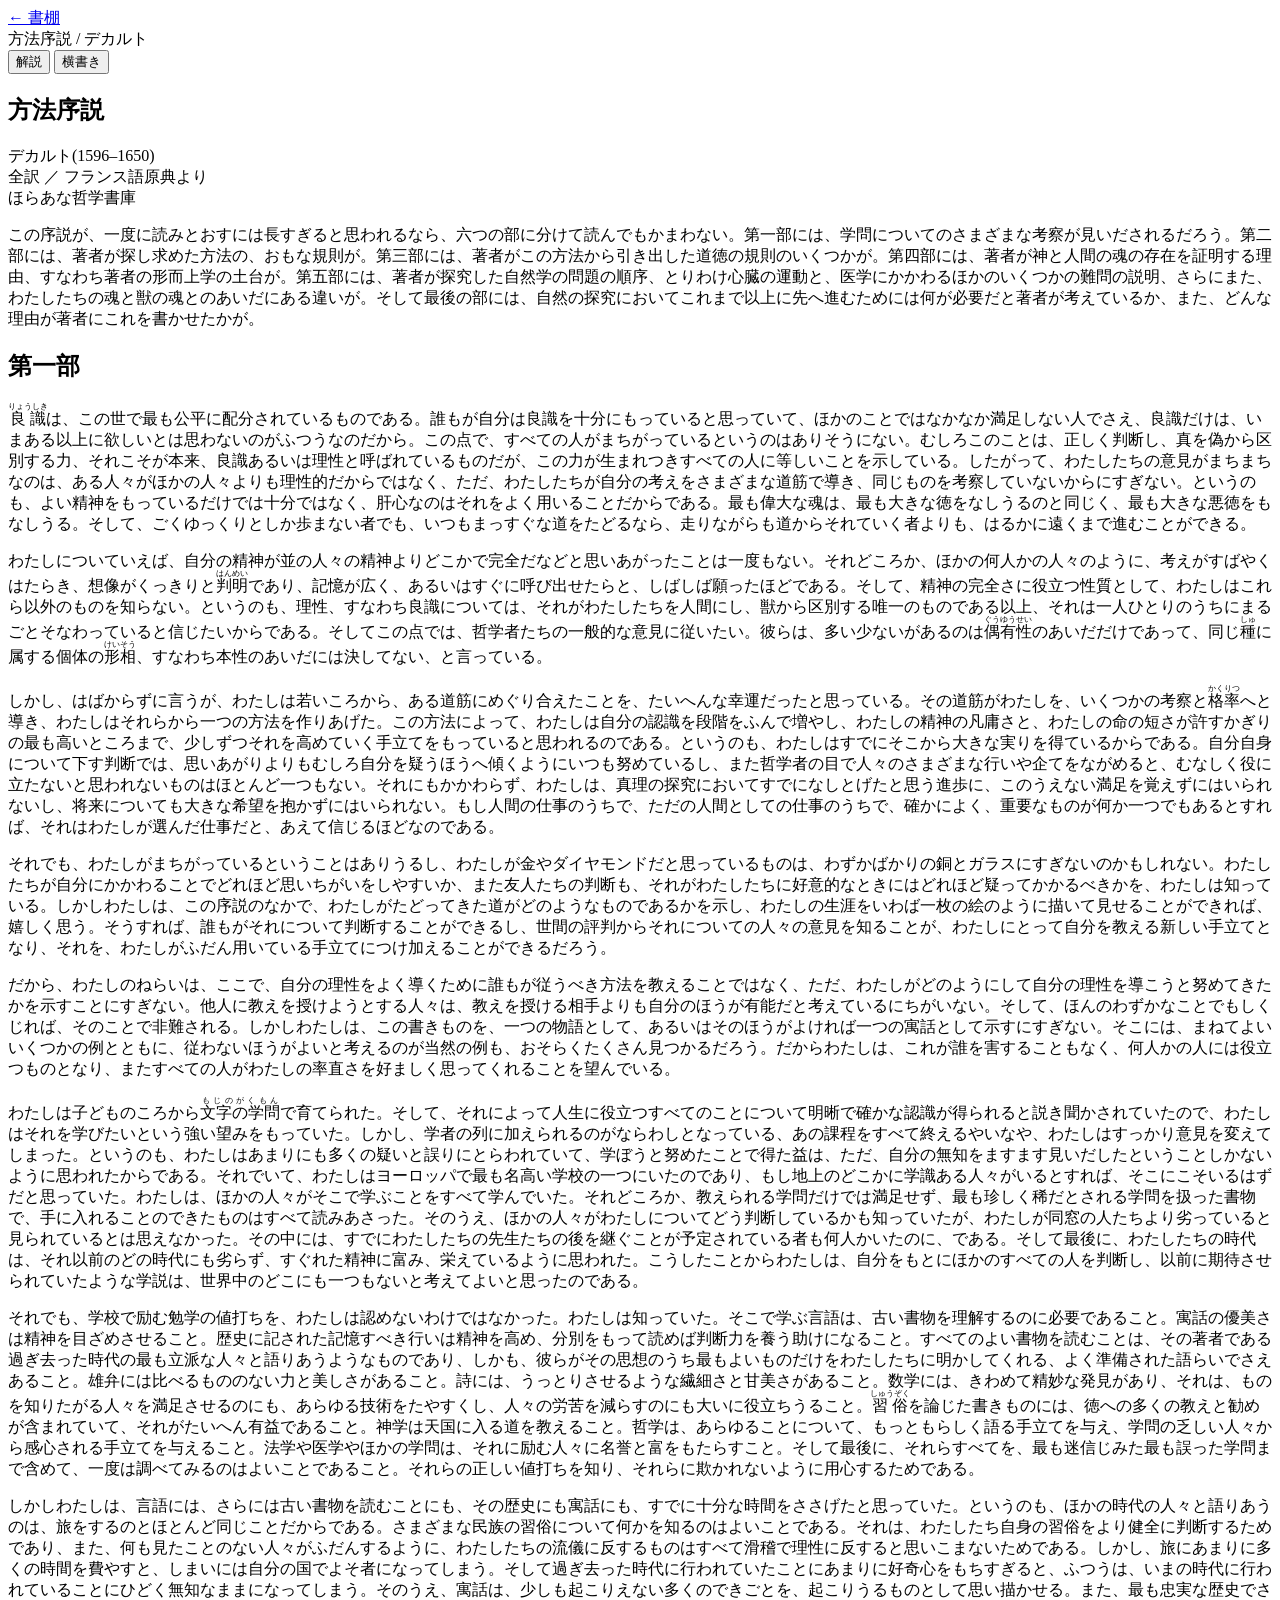
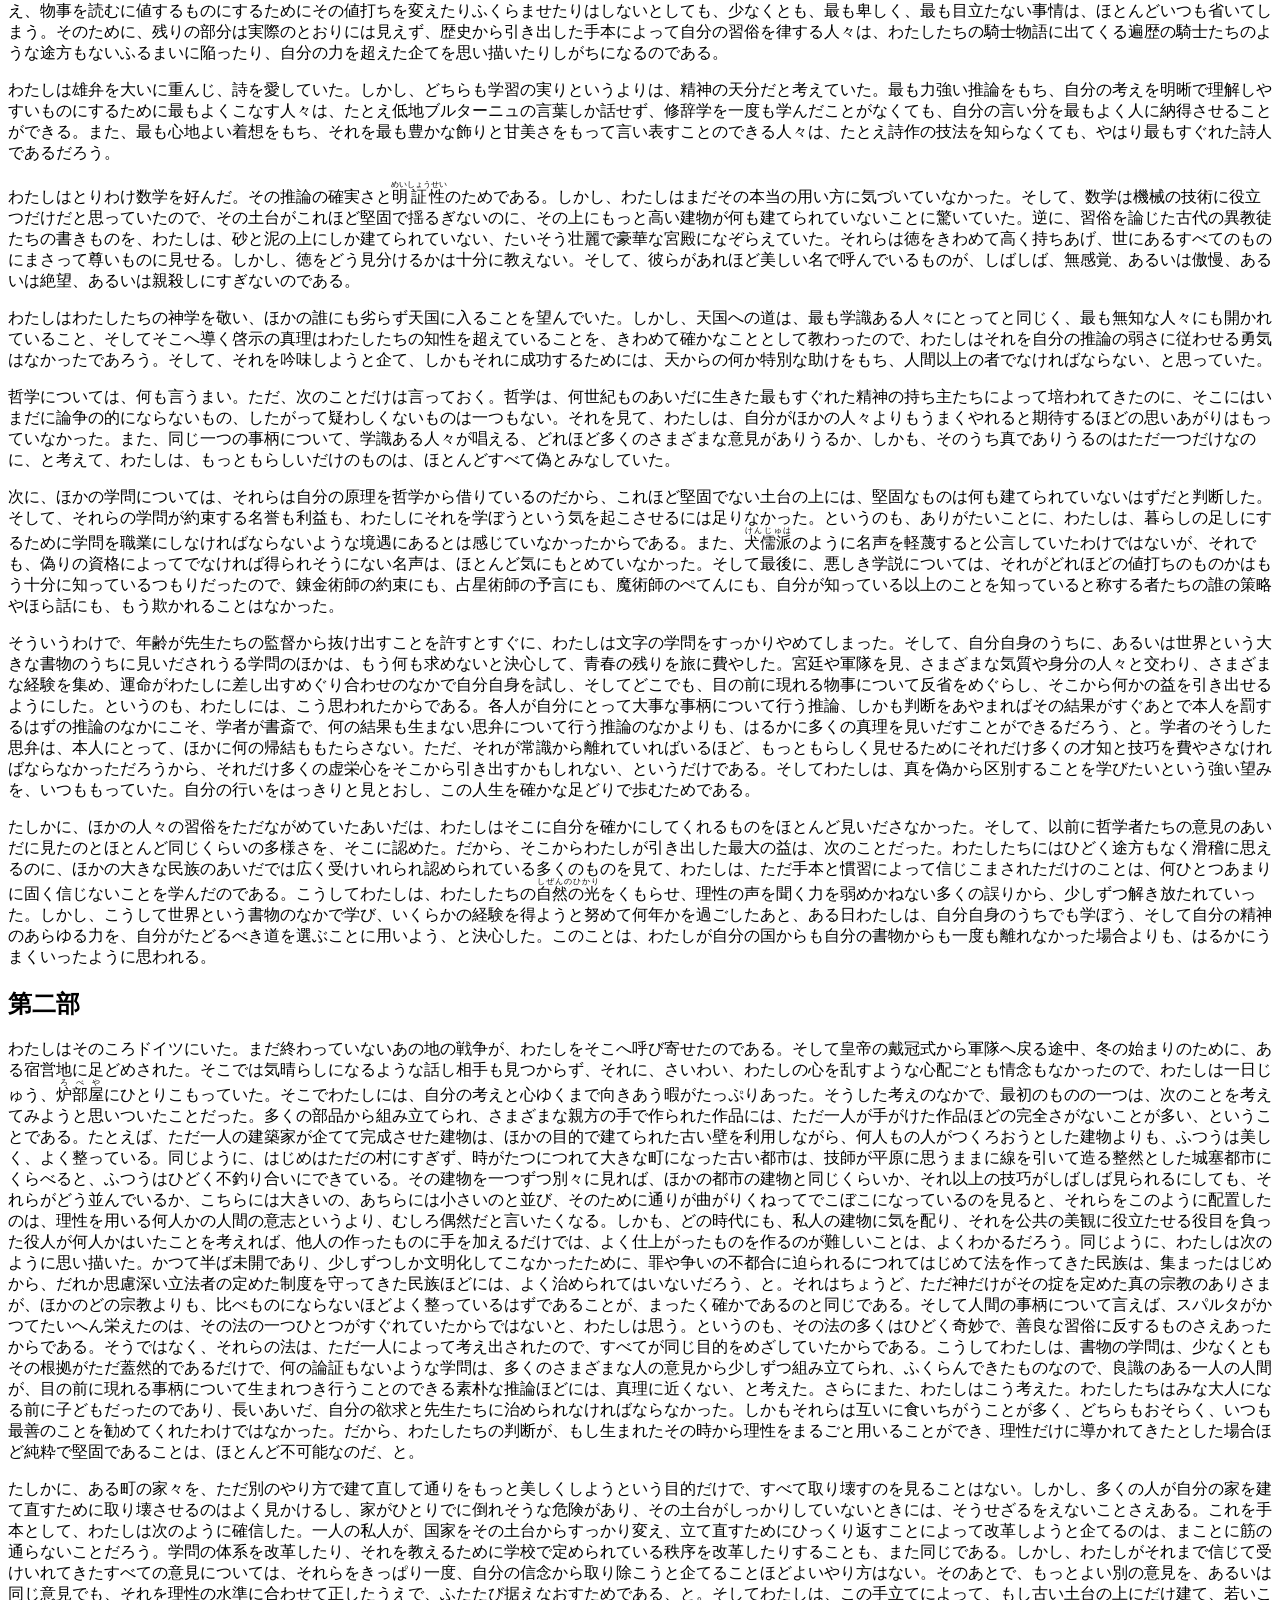
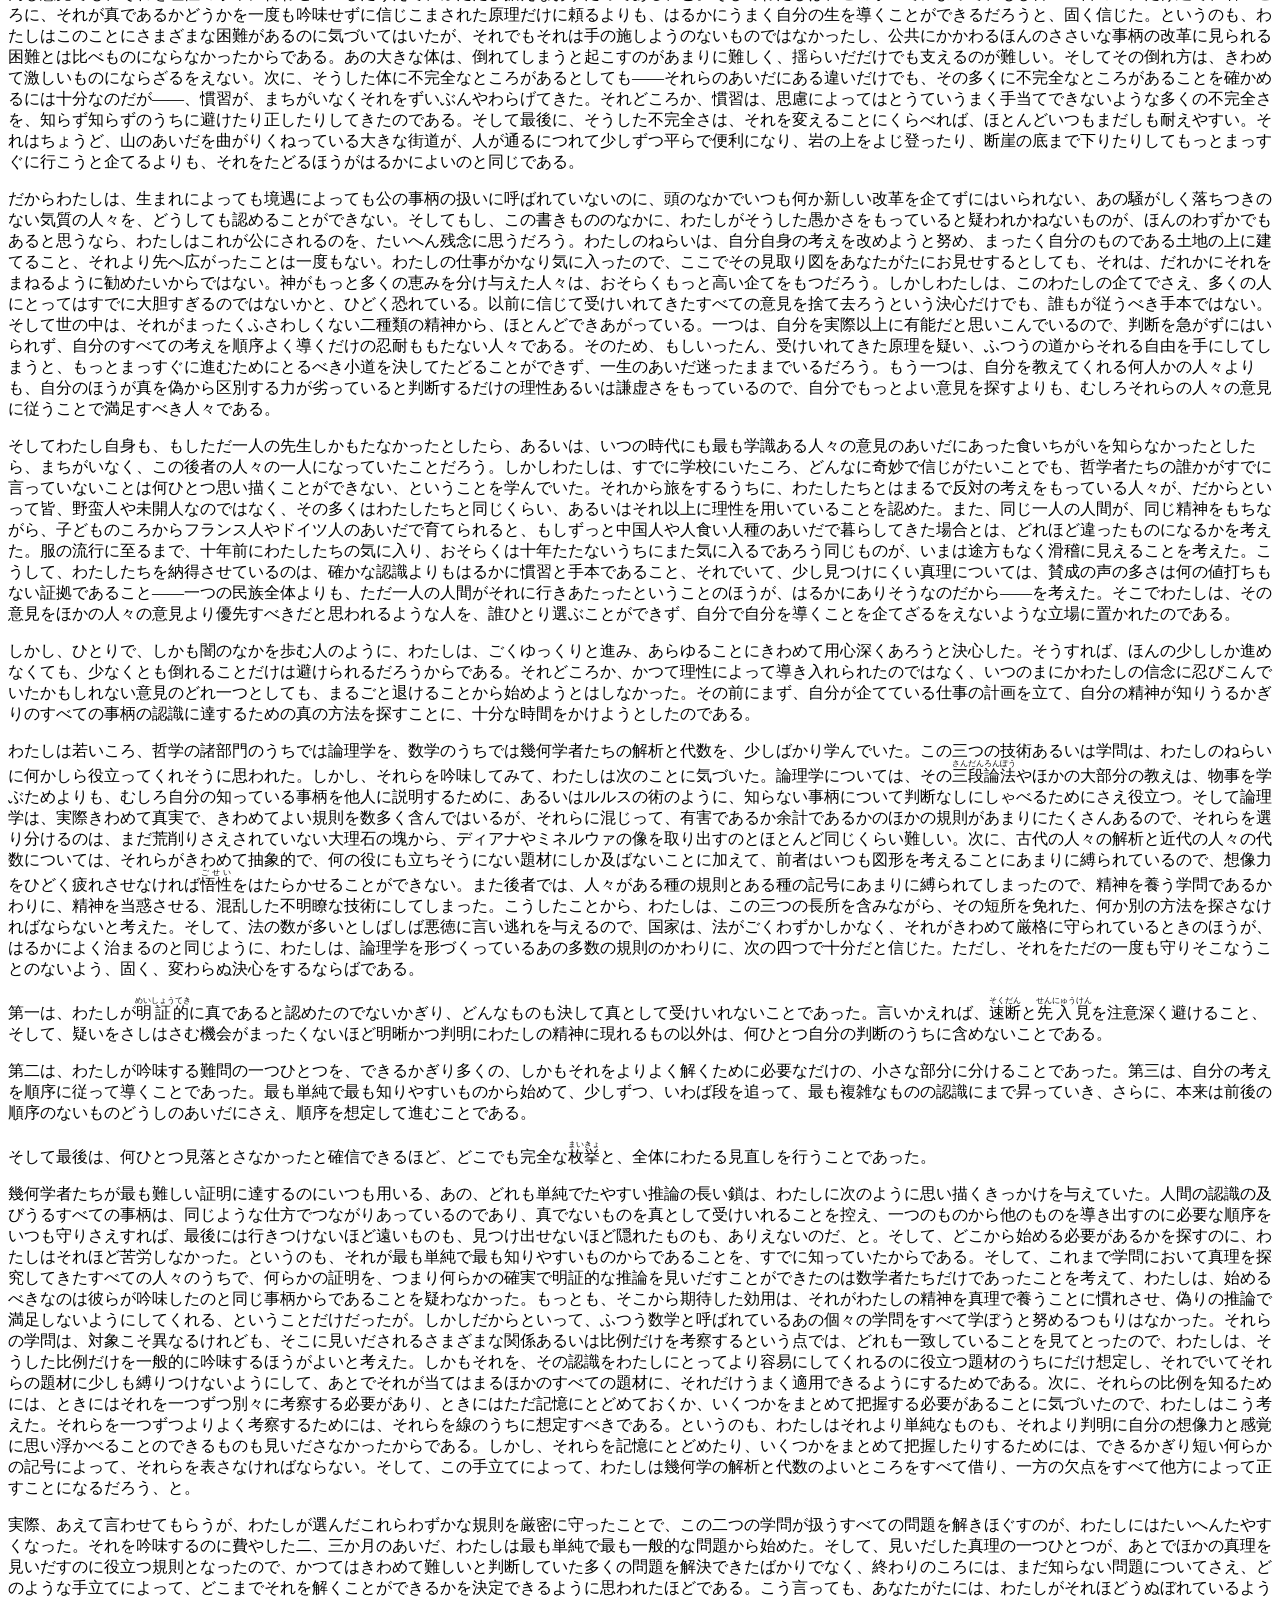
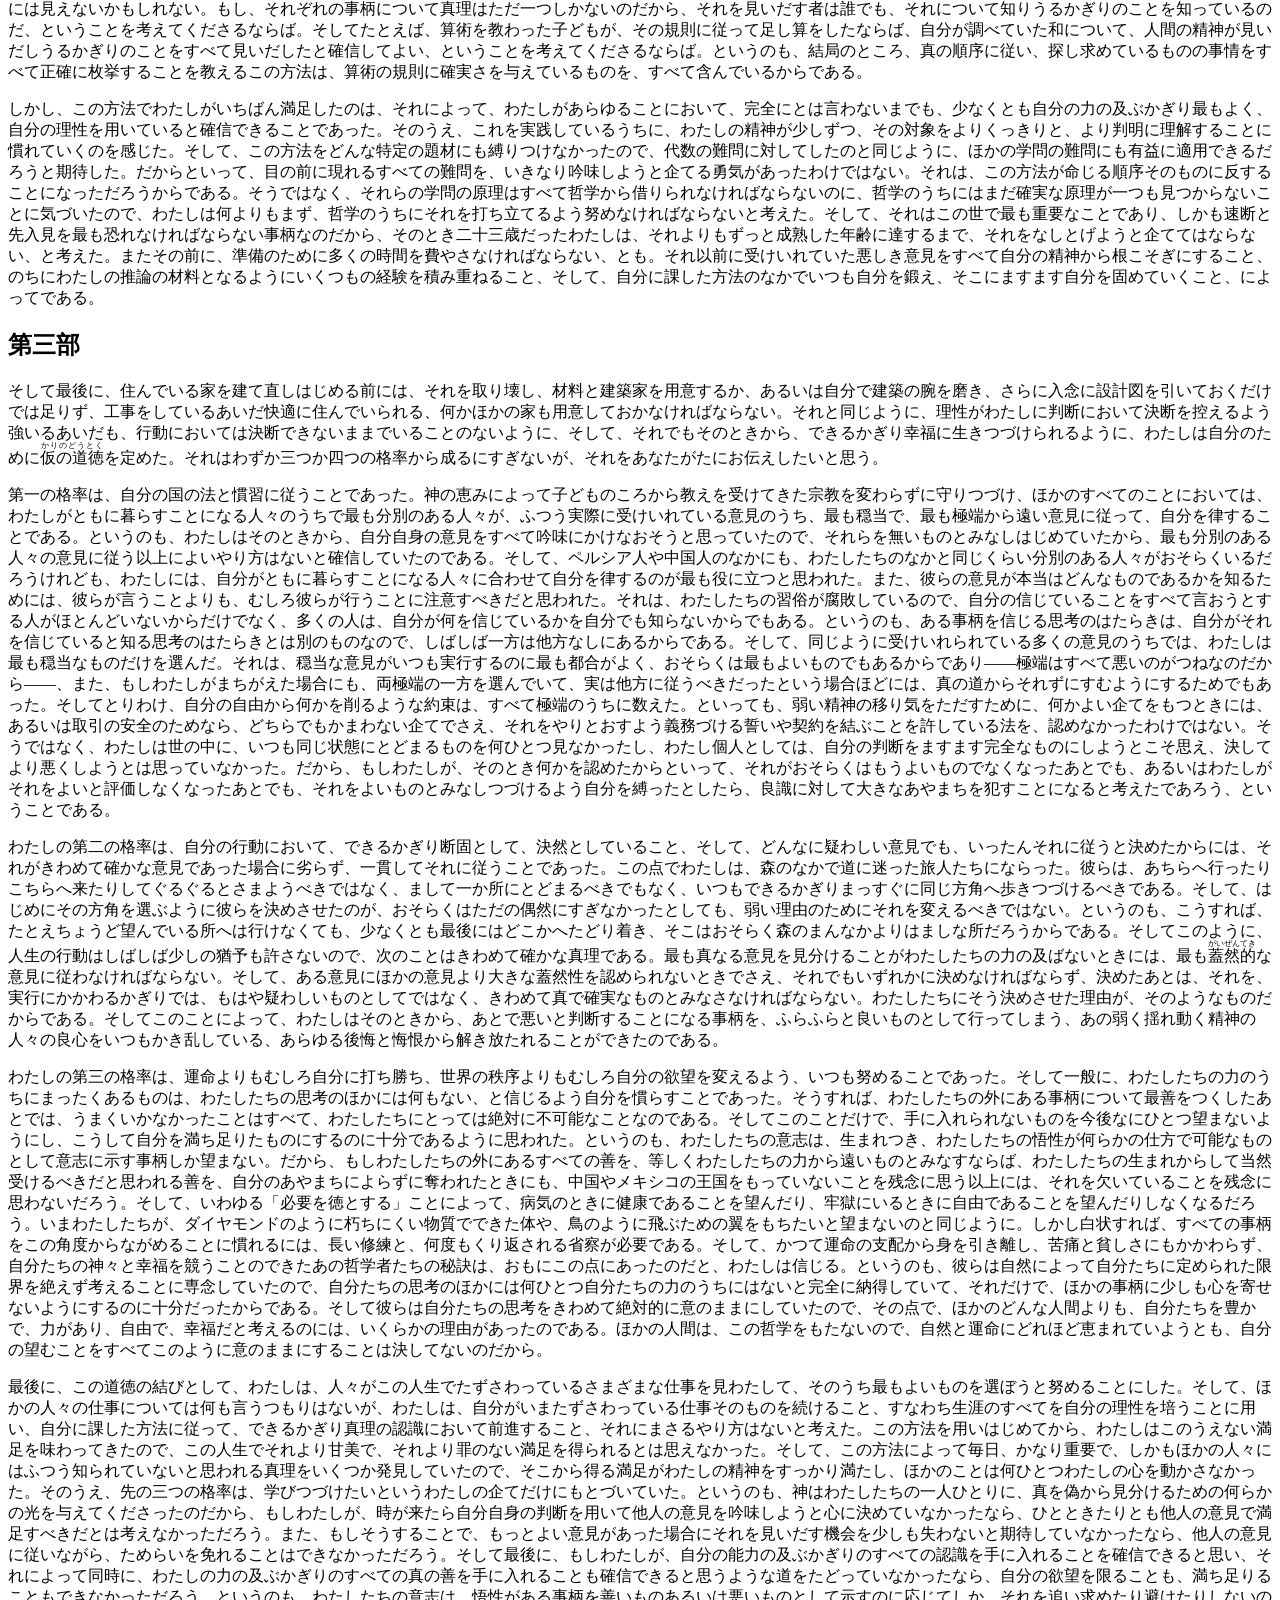
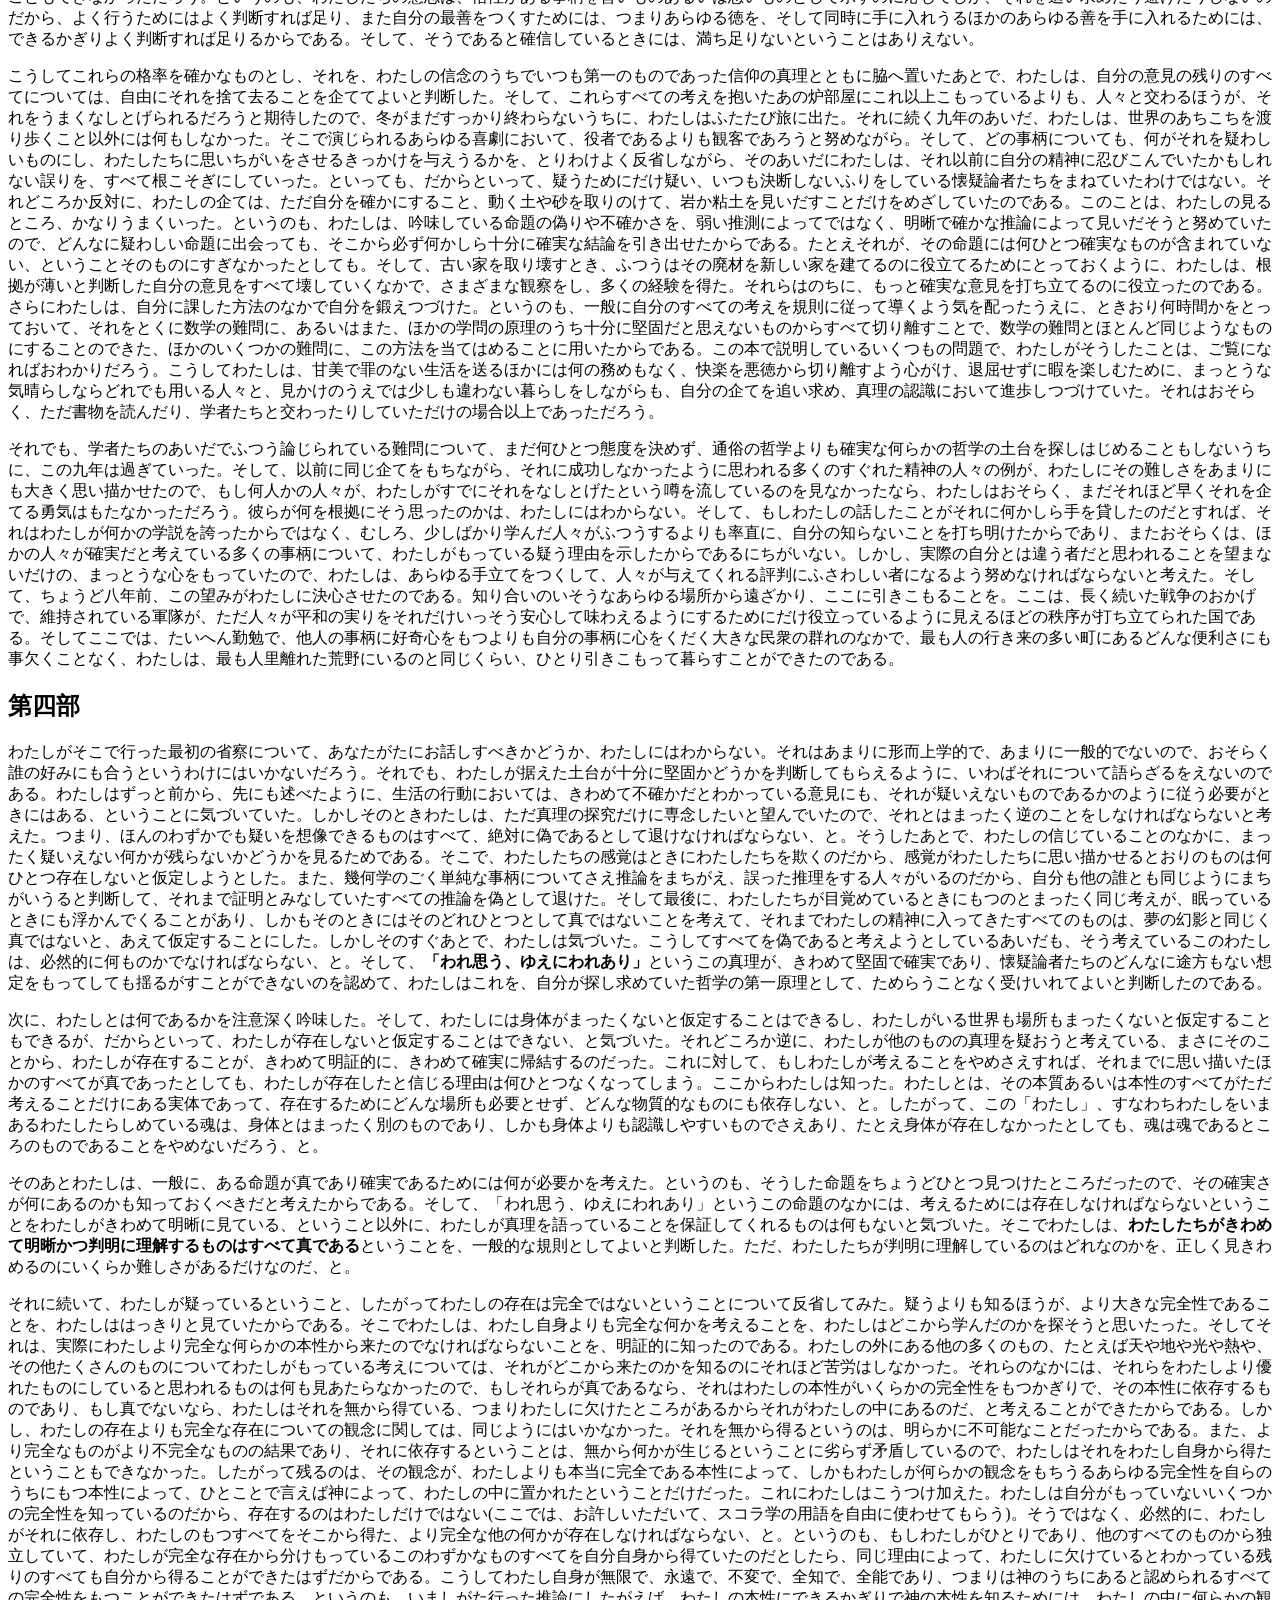
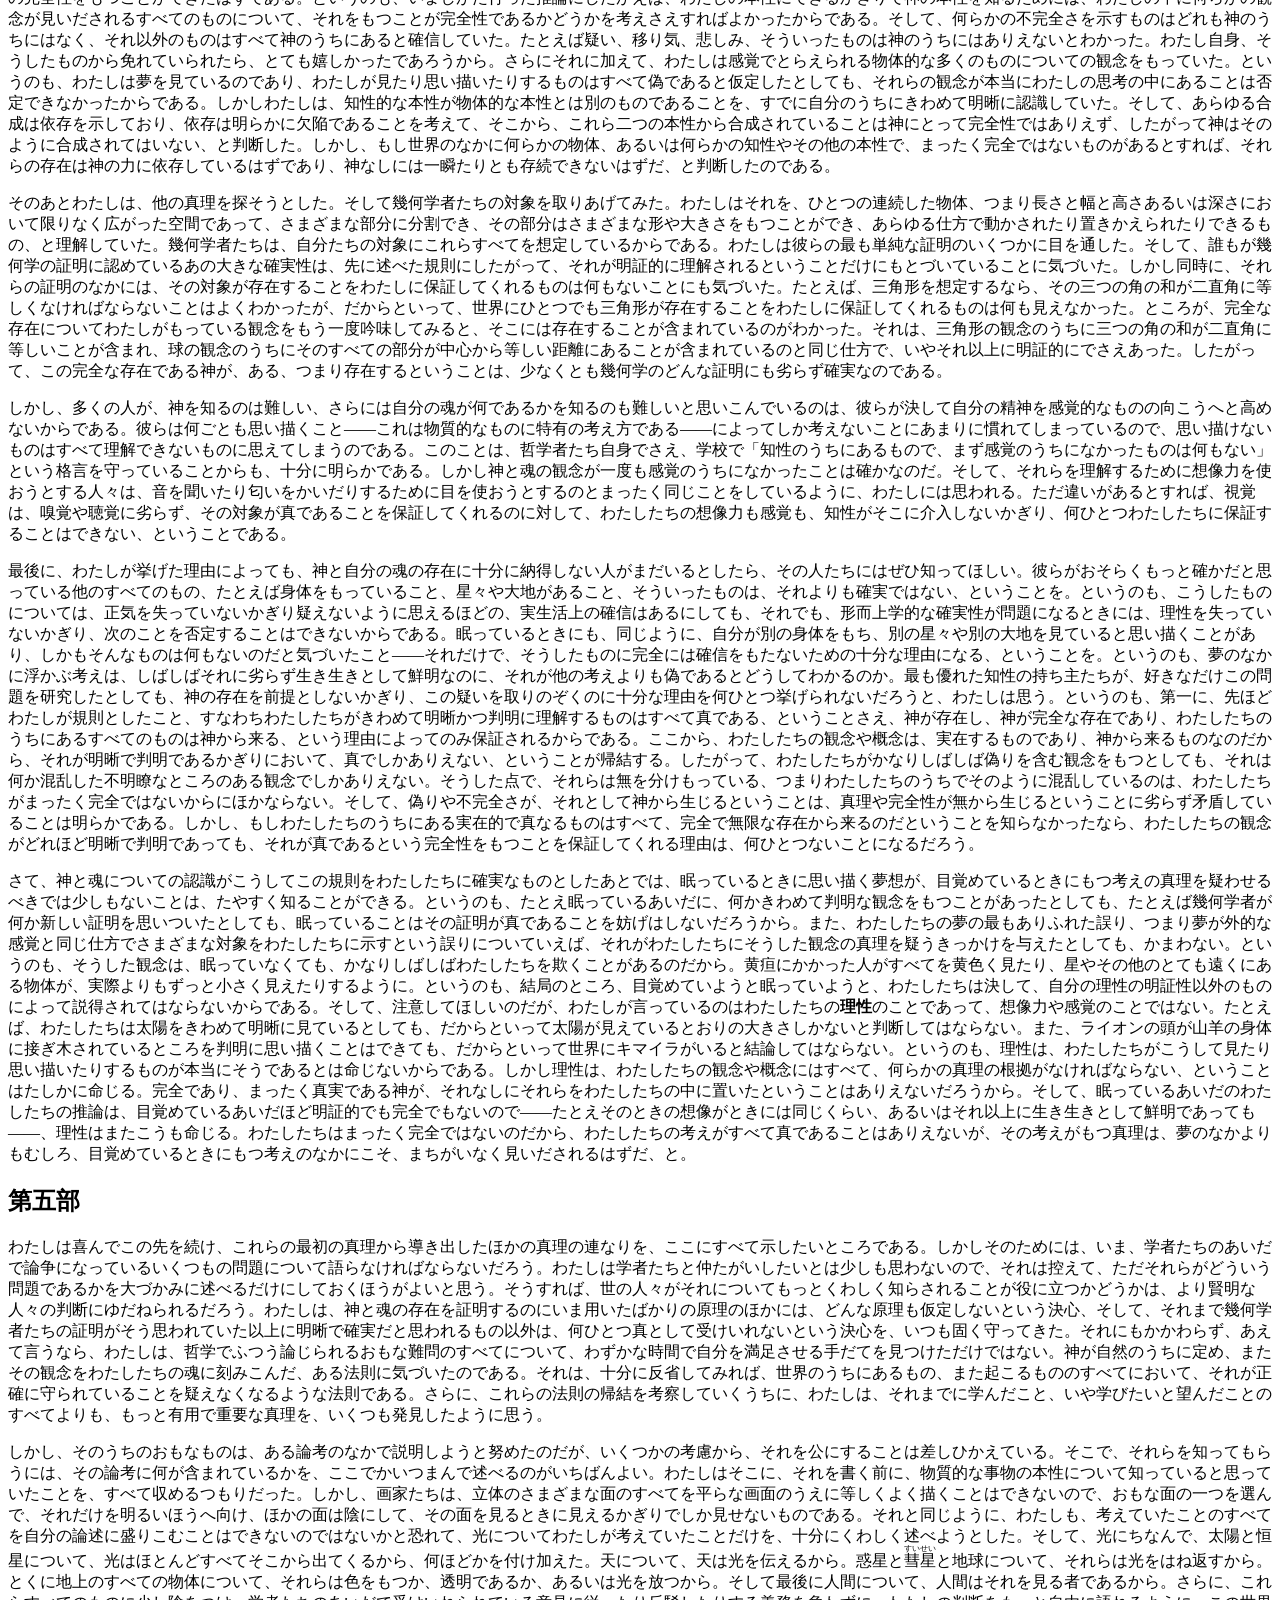
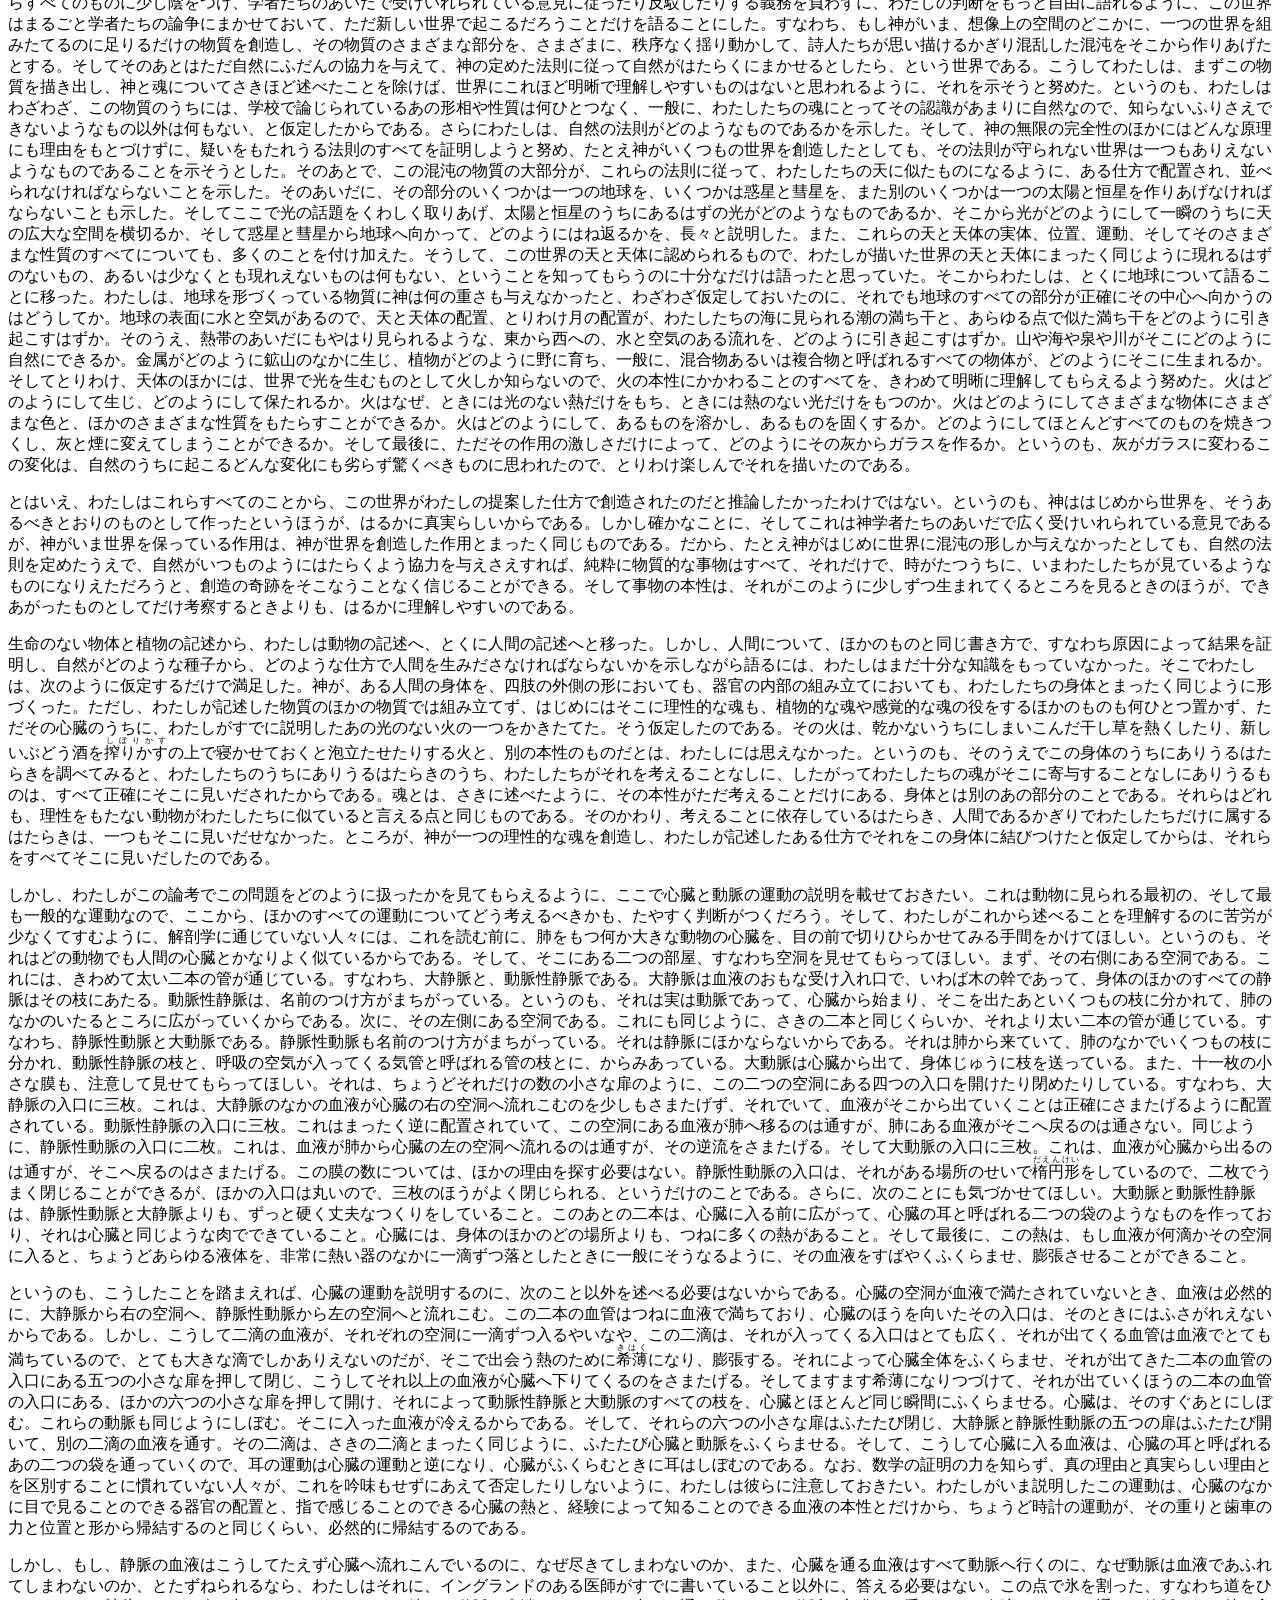
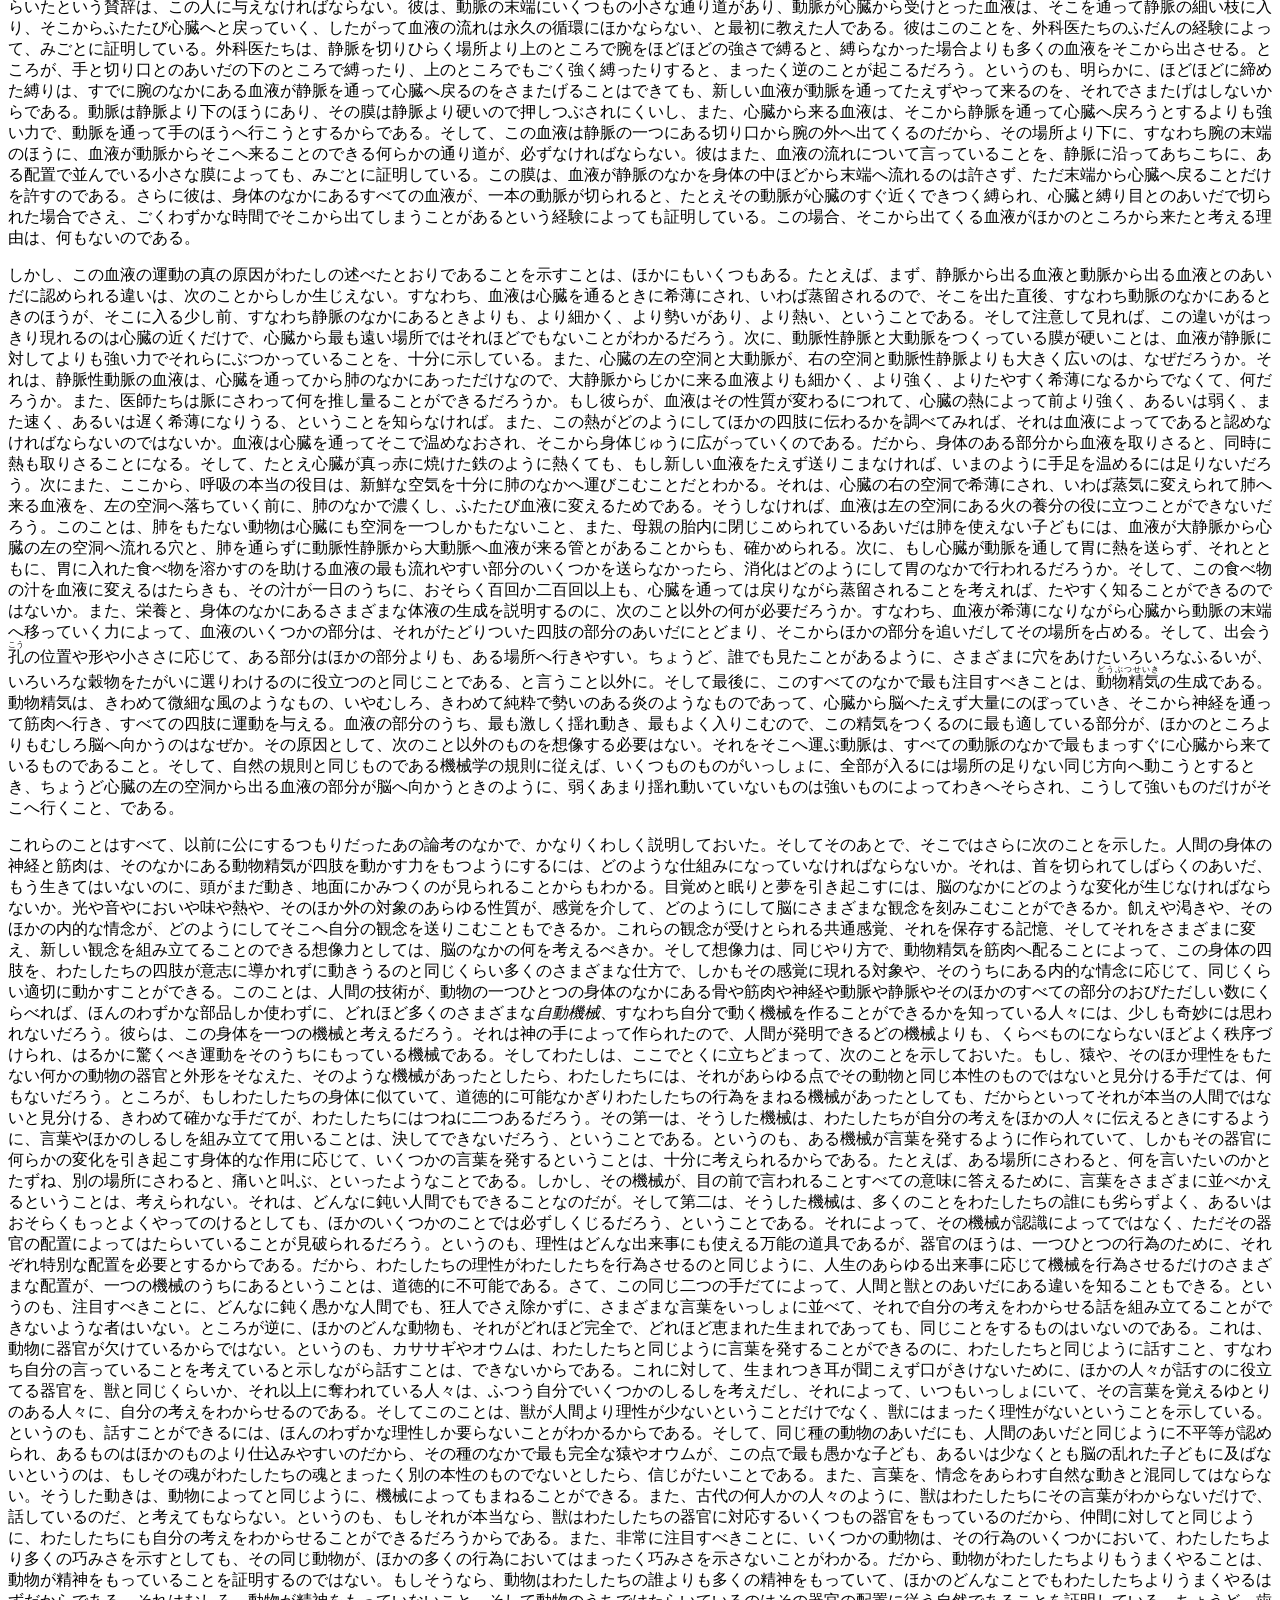
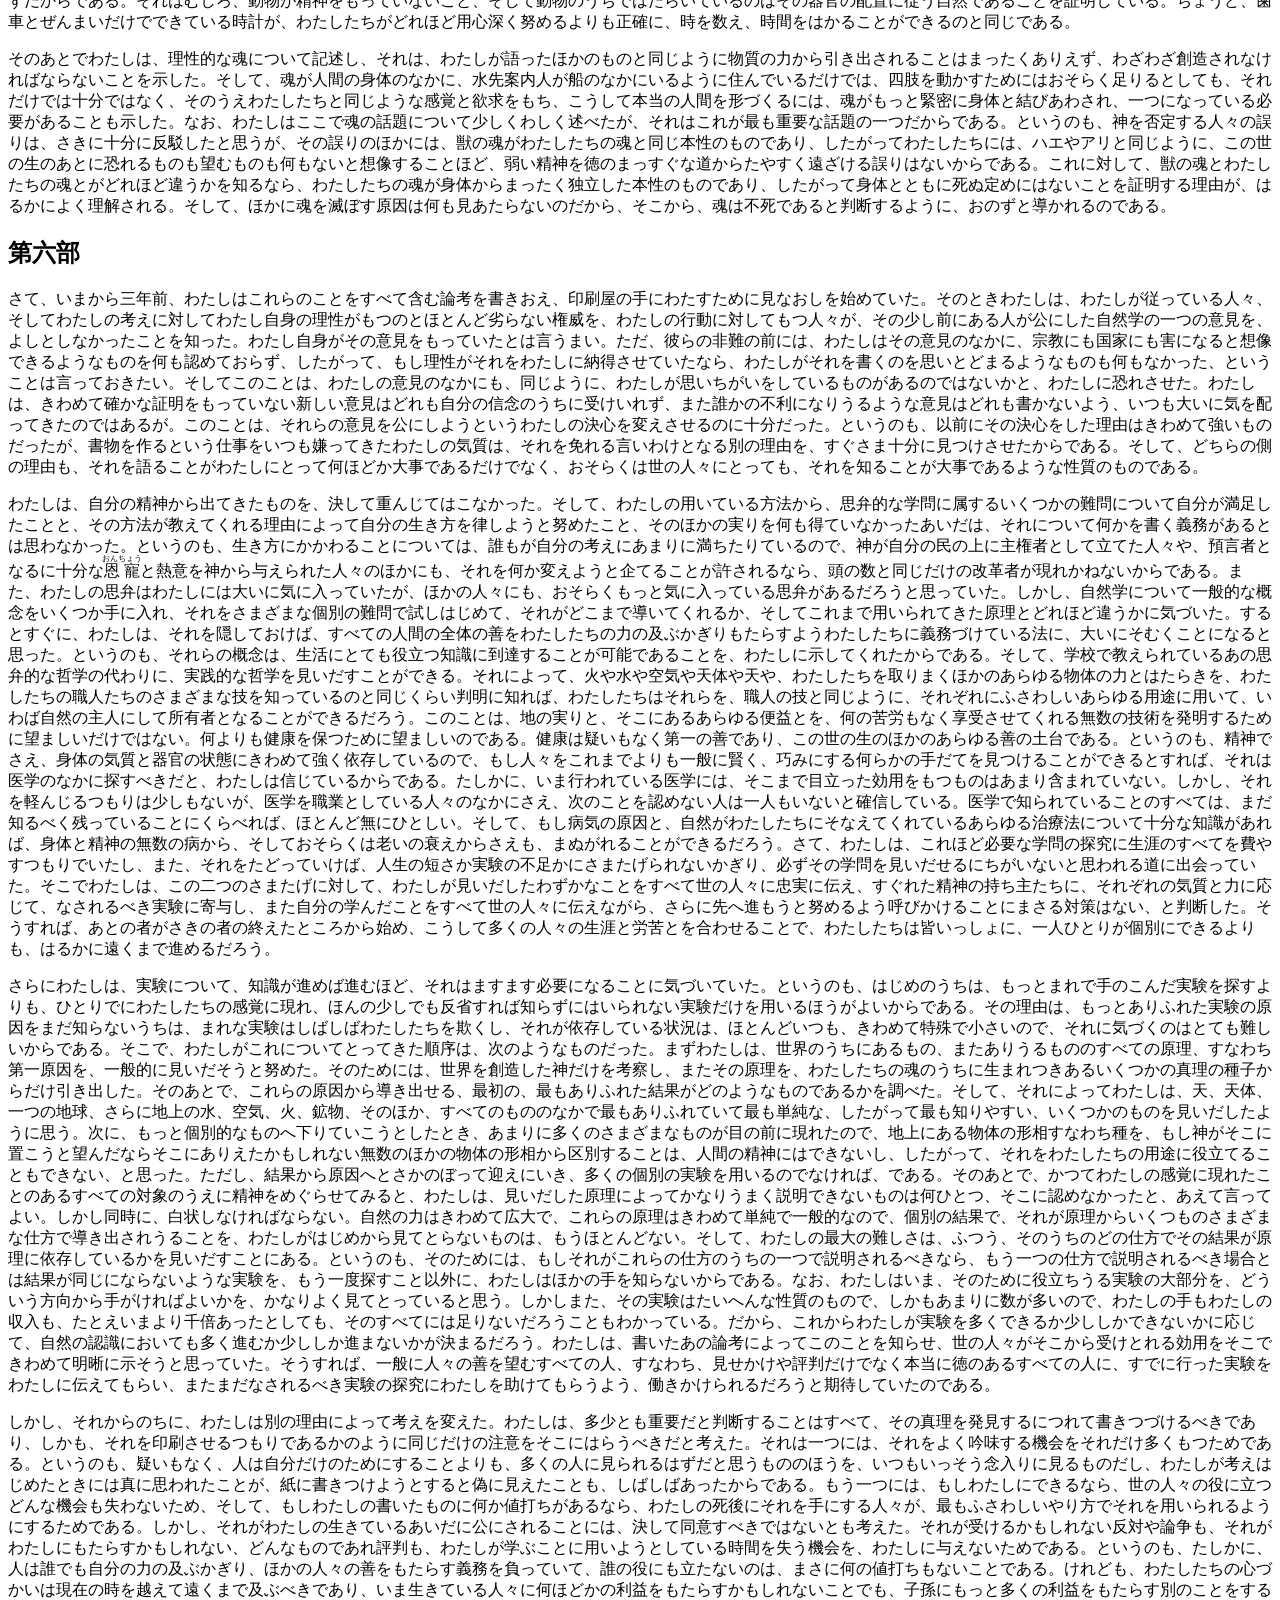
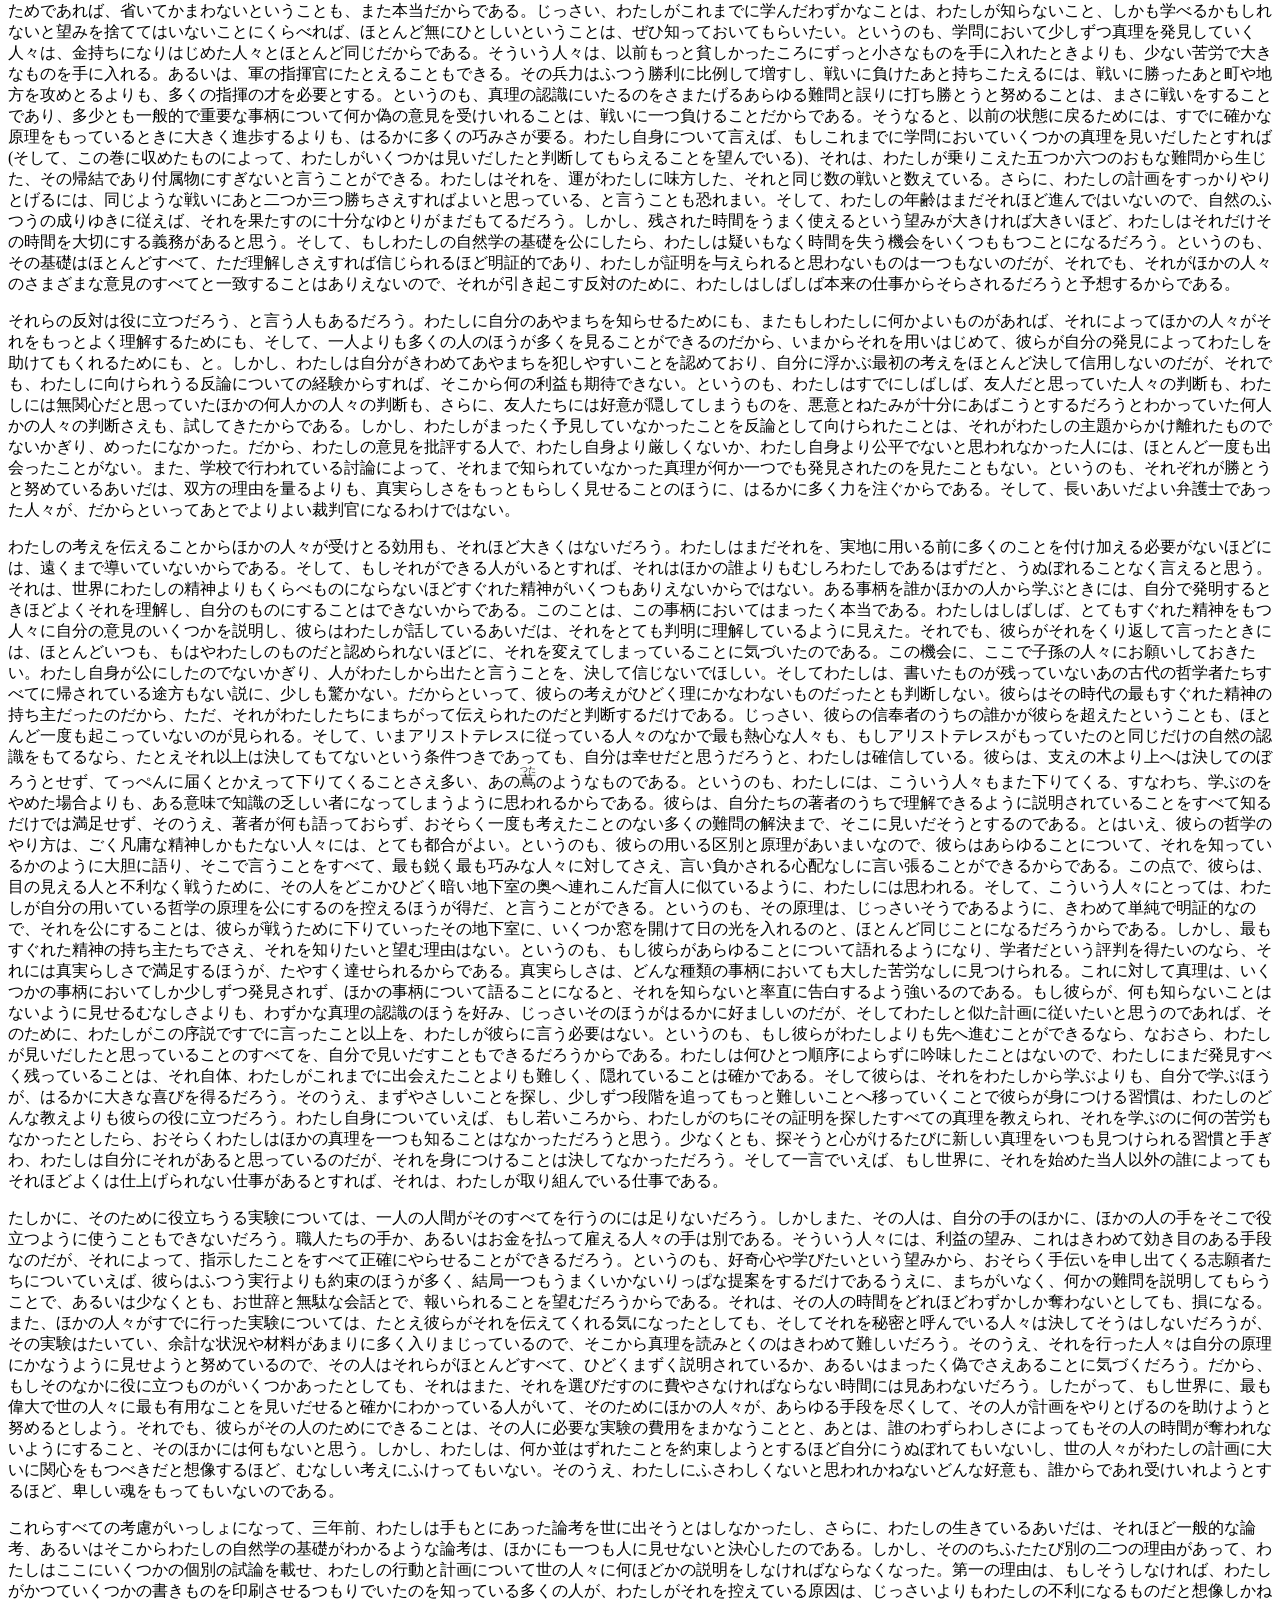
==== commit 5f8e2b6a: "デカルト『方法序説』の訳を改める(第五部・第六部と結びの要所) Co-Authored-By: Claude Opus 5.5 <noreply@anthropic.com> Claude-Sessi" ====
--- a/philosophy/descartes-methode.html
+++ b/philosophy/descartes-methode.html
@@ -135,20 +135,20 @@
     <p>というのも、こうしたことを踏まえれば、心臓の運動を説明するのに、次のこと以外を述べる必要はないからである。心臓の空洞が血液で満たされていないとき、血液は必然的に、大静脈から右の空洞へ、静脈性動脈から左の空洞へと流れこむ。この二本の血管はつねに血液で満ちており、心臓のほうを向いたその入口は、そのときにはふさがれえないからである。しかし、こうして二滴の血液が、それぞれの空洞に一滴ずつ入るやいなや、この二滴は、それが入ってくる入口はとても広く、それが出てくる血管は血液でとても満ちているので、とても大きな滴でしかありえないのだが、そこで出会う熱のために<ruby>希薄<rt>きはく</rt></ruby>になり、膨張する。それによって心臓全体をふくらませ、それが出てきた二本の血管の入口にある五つの小さな扉を押して閉じ、こうしてそれ以上の血液が心臓へ下りてくるのをさまたげる。そしてますます希薄になりつづけて、それが出ていくほうの二本の血管の入口にある、ほかの六つの小さな扉を押して開け、それによって動脈性静脈と大動脈のすべての枝を、心臓とほとんど同じ瞬間にふくらませる。心臓は、そのすぐあとにしぼむ。これらの動脈も同じようにしぼむ。そこに入った血液が冷えるからである。そして、それらの六つの小さな扉はふたたび閉じ、大静脈と静脈性動脈の五つの扉はふたたび開いて、別の二滴の血液を通す。その二滴は、さきの二滴とまったく同じように、ふたたび心臓と動脈をふくらませる。そして、こうして心臓に入る血液は、心臓の耳と呼ばれるあの二つの袋を通っていくので、耳の運動は心臓の運動と逆になり、心臓がふくらむときに耳はしぼむのである。なお、数学の証明の力を知らず、真の理由と真実らしい理由とを区別することに慣れていない人々が、これを吟味もせずにあえて否定したりしないように、わたしは彼らに注意しておきたい。わたしがいま説明したこの運動は、心臓のなかに目で見ることのできる器官の配置と、指で感じることのできる心臓の熱と、経験によって知ることのできる血液の本性とだけから、ちょうど時計の運動が、その重りと歯車の力と位置と形から帰結するのと同じくらい、必然的に帰結するのである。</p>
     <p>しかし、もし、静脈の血液はこうしてたえず心臓へ流れこんでいるのに、なぜ尽きてしまわないのか、また、心臓を通る血液はすべて動脈へ行くのに、なぜ動脈は血液であふれてしまわないのか、とたずねられるなら、わたしはそれに、イングランドのある医師がすでに書いていること以外に、答える必要はない。この点で氷を割った、すなわち道をひらいたという賛辞は、この人に与えなければならない。彼は、動脈の末端にいくつもの小さな通り道があり、動脈が心臓から受けとった血液は、そこを通って静脈の細い枝に入り、そこからふたたび心臓へと戻っていく、したがって血液の流れは永久の循環にほかならない、と最初に教えた人である。彼はこのことを、外科医たちのふだんの経験によって、みごとに証明している。外科医たちは、静脈を切りひらく場所より上のところで腕をほどほどの強さで縛ると、縛らなかった場合よりも多くの血液をそこから出させる。ところが、手と切り口とのあいだの下のところで縛ったり、上のところでもごく強く縛ったりすると、まったく逆のことが起こるだろう。というのも、明らかに、ほどほどに締めた縛りは、すでに腕のなかにある血液が静脈を通って心臓へ戻るのをさまたげることはできても、新しい血液が動脈を通ってたえずやって来るのを、それでさまたげはしないからである。動脈は静脈より下のほうにあり、その膜は静脈より硬いので押しつぶされにくいし、また、心臓から来る血液は、そこから静脈を通って心臓へ戻ろうとするよりも強い力で、動脈を通って手のほうへ行こうとするからである。そして、この血液は静脈の一つにある切り口から腕の外へ出てくるのだから、その場所より下に、すなわち腕の末端のほうに、血液が動脈からそこへ来ることのできる<span data-yomi="なんらか">何らか</span>の通り道が、必ずなければならない。彼はまた、血液の流れについて言っていることを、静脈に沿ってあちこちに、ある配置で並んでいる小さな膜によっても、みごとに証明している。この膜は、血液が静脈のなかを身体の中ほどから末端へ流れるのは許さず、ただ末端から心臓へ戻ることだけを許すのである。さらに彼は、身体のなかにあるすべての血液が、一本の動脈が切られると、たとえその動脈が心臓のすぐ近くできつく縛られ、心臓と縛り目とのあいだで切られた場合でさえ、ごくわずかな時間でそこから出てしまうことがあるという経験によっても証明している。この場合、そこから出てくる血液がほかのところから来たと考える理由は、<span data-yomi="なに">何</span>もないのである。</p>
     <p>しかし、この血液の運動の真の原因がわたしの述べたとおりであることを示すことは、ほかにもいくつもある。たとえば、まず、静脈から出る血液と動脈から出る血液とのあいだに認められる違いは、次のことからしか生じえない。すなわち、血液は心臓を通るときに希薄にされ、いわば蒸留されるので、そこを出た直後、すなわち動脈のなかにあるときのほうが、そこに入る少し前、すなわち静脈のなかにあるときよりも、より細かく、より勢いがあり、より熱い、ということである。そして注意して見れば、この違いがはっきり現れるのは心臓の近くだけで、心臓から最も遠い場所ではそれほどでもないことがわかるだろう。次に、動脈性静脈と大動脈をつくっている膜が硬いことは、血液が静脈に対してよりも強い力でそれらにぶつかっていることを、十分に示している。また、心臓の左の空洞と大動脈が、右の空洞と動脈性静脈よりも大きく広いのは、なぜだろうか。それは、静脈性動脈の血液は、心臓を通ってから肺のなかにあっただけなので、大静脈からじかに来る血液よりも細かく、より強く、よりたやすく希薄になるからでなくて、<span data-yomi="なんだろう">何だろう</span>か。また、医師たちは脈にさわって<span data-yomi="なに">何</span>を推し量ることができるだろうか。もし彼らが、血液はその性質が変わるにつれて、心臓の熱によって前より強く、あるいは弱く、また速く、あるいは遅く希薄になりうる、ということを知らなければ。また、この熱がどのようにしてほかの四肢に伝わるかを調べてみれば、それは血液によってであると認めなければならないのではないか。血液は心臓を通ってそこで温めなおされ、そこから身体じゅうに広がっていくのである。だから、身体のある部分から血液を取りさると、同時に熱も取りさることになる。そして、たとえ心臓が真っ赤に焼けた鉄のように熱くても、もし新しい血液をたえず送りこまなければ、いまのように手足を温めるには足りないだろう。次にまた、ここから、呼吸の本当の役目は、新鮮な空気を十分に肺のなかへ運びこむことだとわかる。それは、心臓の右の空洞で希薄にされ、いわば蒸気に変えられて肺へ来る血液を、左の空洞へ落ちていく前に、肺のなかで濃くし、ふたたび血液に変えるためである。そうしなければ、血液は左の空洞にある火の養分の役に立つことができないだろう。このことは、肺をもたない動物は心臓にも空洞を一つしかもたないこと、また、母親の胎内に閉じこめられているあいだは肺を使えない子どもには、血液が大静脈から心臓の左の空洞へ流れる穴と、肺を通らずに動脈性静脈から大動脈へ血液が来る管とがあることからも、確かめられる。次に、もし心臓が動脈を通して胃に熱を送らず、それとともに、胃に入れた食べ物を溶かすのを助ける血液の最も流れやすい部分のいくつかを送らなかったら、消化はどのようにして胃のなかで行われるだろうか。そして、この食べ物の汁を血液に変えるはたらきも、その汁が<span data-yomi="いちにち">一日</span>のうちに、おそらく百回か二百回以上も、心臓を通っては戻りながら蒸留されることを考えれば、たやすく知ることができるのではないか。また、栄養と、身体のなかにあるさまざまな体液の生成を説明するのに、次のこと以外の<span data-yomi="なに">何</span>が必要だろうか。すなわち、血液が希薄になりながら心臓から動脈の末端へ移っていく力によって、血液のいくつかの部分は、それがたどりついた四肢の部分のあいだにとどまり、そこからほかの部分を追いだしてその場所を占める。そして、出会う<ruby>孔<rt>こう</rt></ruby>の位置や形や小ささに応じて、ある部分はほかの部分よりも、ある場所へ行きやすい。ちょうど、誰でも見たことがあるように、さまざまに穴をあけたいろいろなふるいが、いろいろな穀物をたがいに選りわけるのに役立つのと同じことである、と言うこと以外に。そして最後に、このすべてのなかで最も注目すべきことは、<ruby>動物精気<rt>どうぶつせいき</rt></ruby>の生成である。動物精気は、きわめて微細な風のようなもの、いやむしろ、きわめて純粋で勢いのある炎のようなものであって、心臓から脳へたえず大量にのぼっていき、そこから神経を通って筋肉へ行き、すべての四肢に運動を与える。血液の部分のうち、最も激しく揺れ動き、最もよく入りこむので、この精気をつくるのに最も適している部分が、ほかのところよりもむしろ脳へ向かうのはなぜか。その原因として、次のこと以外のものを想像する必要はない。それをそこへ運ぶ動脈は、すべての動脈のなかで最もまっすぐに心臓から来ているものであること。そして、自然の規則と同じものである機械学の規則に従えば、いくつものものがいっしょに、全部が入るには場所の足りない同じ方向へ動こうとするとき、ちょうど心臓の左の空洞から出る血液の部分が脳へ向かうときのように、弱くあまり揺れ動いていないものは強いものによってわきへそらされ、こうして強いものだけがそこへ行くこと、である。</p>
-    <p>これらのことはすべて、以前に公にするつもりだったあの論考のなかで、かなりくわしく説明しておいた。そしてそのあとで、そこではさらに次のことを示した。人間の身体の神経と筋肉は、そのなかにある動物精気が四肢を動かす力をもつようにするには、どのような仕組みになっていなければならないか。それは、首を切られてしばらくのあいだ、もう生きてはいないのに、頭がまだ動き、地面にかみつくのが見られることからもわかる。目覚めと眠りと夢を引き起こすには、脳のなかにどのような変化が生じなければならないか。光や音やにおいや味や熱や、そのほか外の対象のあらゆる性質が、感覚を介して、どのようにして脳にさまざまな観念を刻みこむことができるか。飢えや渇きや、そのほかの内的な情念が、どのようにしてそこへ自分の観念を送りこむこともできるか。これらの観念が受けとられる共通感覚、それを保存する記憶、そしてそれをさまざまに変え、新しい観念を組み立てることのできる想像力としては、脳のなかの<span data-yomi="なに">何</span>を考えるべきか。そして想像力は、同じやり方で、動物精気を筋肉へ配ることによって、この身体の四肢を、わたしたちの四肢が意志に導かれずに動きうるのと同じくらい多くのさまざまな仕方で、しかもその感覚に現れる対象や、そのうちにある内的な情念に応じて、同じくらい適切に動かすことができる。このことは、人間の技術が、動物の一つひとつの身体のなかにある骨や筋肉や神経や動脈や静脈やそのほかのすべての部分のおびただしい数にくらべれば、ほんのわずかな部品しか使わずに、どれほど多くのさまざまな<i>自動機械</i>、すなわち自分で動く機械を作ることができるかを知っている人々には、少しも奇妙には思われないだろう。彼らは、この身体を一つの機械と考えるだろう。それは神の手によって作られたので、人間が発明できるどの機械よりも、くらべものにならないほどよく秩序づけられ、はるかに驚くべき運動をそのうちにもっている機械である。そしてわたしは、ここでとくに立ちどまって、次のことを示しておいた。もし、猿や、そのほか理性をもたない<span data-yomi="なに">何</span>かの動物の器官と外形をそなえた、そのような機械があったとしたら、わたしたちには、それがあらゆる点でその動物と同じ本性のものではないと見分ける手だては、<span data-yomi="なに">何</span>もないだろう。ところが、もしわたしたちの身体に似ていて、道徳的に可能なかぎりわたしたちの行為をまねる機械があったとしても、だからといってそれが本当の人間ではないと見分ける、きわめて確かな手だてが、わたしたちにはつねに二つあるだろう。その第一は、そうした機械は、わたしたちが自分の考えをほかの人々に伝えるときにするように、言葉やほかのしるしを組み立てて用いることは、決してできないだろう、ということである。というのも、ある機械が言葉を発するように作られていて、しかもその器官に<span data-yomi="なんらか">何らか</span>の変化を引き起こす身体的な作用に応じて、いくつかの言葉を発するということは、十分に考えられるからである。たとえば、ある場所にさわると、<span data-yomi="なに">何</span>を言いたいのかとたずね、別の場所にさわると、痛いと叫ぶ、といったようなことである。しかし、その機械が、目の前で言われることすべての意味に答えるために、言葉をさまざまに並べかえるということは、考えられない。それは、どんなに鈍い人間でもできることなのだが。そして第二は、そうした機械は、多くのことをわたしたちの誰にも劣らずよく、あるいはおそらくもっとよくやってのけるとしても、ほかのいくつかのことでは必ずしくじるだろう、ということである。それによって、その機械が認識によってではなく、ただその器官の配置によってはたらいていることが見破られるだろう。というのも、理性は、どんな場面にも役立ちうる普遍的な道具であるのに対して、器官は、個々の行為のためにそれぞれ<span data-yomi="なに">何</span>か個別の配置を必要とするからである。だから、わたしたちの理性がわたしたちを行為させるのと同じように、人生のあらゆる出来事に応じて機械を行為させるだけのさまざまな配置が、一つの機械のうちにあるということは、道徳的に不可能である。さて、この同じ二つの手だてによって、人間と獣とのあいだにある違いを知ることもできる。というのも、注目すべきことに、どんなに鈍く愚かな人間でも、狂人でさえ除かずに、さまざまな言葉をいっしょに並べて、それで自分の考えをわからせる話を組み立てることができないような者はいない。ところが逆に、ほかのどんな動物も、それがどれほど完全で、どれほど恵まれた生まれであっても、同じことをするものはいないのである。これは、動物に器官が欠けているからではない。というのも、カササギやオウムは、わたしたちと同じように言葉を発することができるのに、わたしたちと同じように話すこと、すなわち自分の言っていることを考えていると示しながら話すことは、できないからである。これに対して、生まれつき耳が聞こえず口がきけないために、ほかの人々が話すのに役立てる器官を、獣と同じくらいか、それ以上に奪われている人々は、ふつう自分でいくつかのしるしを考えだし、それによって、いつもいっしょにいて、その言葉を覚えるゆとりのある人々に、自分の考えをわからせるのである。そしてこのことは、獣が人間より理性が少ないということだけでなく、獣にはまったく理性がないということを示している。というのも、話すことができるには、ほんのわずかな理性しか要らないことがわかるからである。そして、同じ種の動物のあいだにも、人間のあいだと同じように不平等が認められ、あるものはほかのものより仕込みやすいのだから、その種のなかで最も完全な猿やオウムが、この点で最も愚かな子ども、あるいは少なくとも脳の乱れた子どもに及ばないというのは、もしその魂がわたしたちの魂とまったく別の本性のものでないとしたら、信じがたいことである。また、言葉を、情念をあらわす自然な動きと混同してはならない。そうした動きは、動物によってと同じように、機械によってもまねることができる。また、古代の何人かの人々のように、獣はわたしたちにその言葉がわからないだけで、話しているのだ、と考えてもならない。というのも、もしそれが本当なら、獣はわたしたちの器官に対応するいくつもの器官をもっているのだから、仲間に対してと同じように、わたしたちにも自分の考えをわからせることができるだろうからである。また、非常に注目すべきことに、いくつかの動物は、その行為のいくつかにおいて、わたしたちより多くの巧みさを示すとしても、その同じ動物が、ほかの多くの行為においてはまったく巧みさを示さないことがわかる。だから、動物がわたしたちよりもうまくやることは、動物が精神をもっていることを証明するのではない。もしそうなら、動物はわたしたちの誰よりも多くの精神をもっていて、ほかのどんなことでもわたしたちよりうまくやるはずだからである。それはむしろ、動物が精神をもっていないこと、そして動物のうちではたらいているのはその器官の配置に従う自然であることを証明している。ちょうど、歯車とぜんまいだけでできている時計が、わたしたちがどれほど用心深く努めるよりも正確に、時を数え、時間をはかることができるのと同じである。</p>
+    <p>これらのことはすべて、以前に公にするつもりだったあの論考のなかで、かなりくわしく説明しておいた。そしてそのあとで、そこではさらに次のことを示した。人間の身体の神経と筋肉は、そのなかにある動物精気が四肢を動かす力をもつようにするには、どのような仕組みになっていなければならないか。それは、首を切られてしばらくのあいだ、もう生きてはいないのに、頭がまだ動き、地面にかみつくのが見られることからもわかる。目覚めと眠りと夢を引き起こすには、脳のなかにどのような変化が生じなければならないか。光や音やにおいや味や熱や、そのほか外の対象のあらゆる性質が、感覚を介して、どのようにして脳にさまざまな観念を刻みこむことができるか。飢えや渇きや、そのほかの内的な情念が、どのようにしてそこへ自分の観念を送りこむこともできるか。これらの観念が受けとられる共通感覚、それを保存する記憶、そしてそれをさまざまに変え、新しい観念を組み立てることのできる想像力としては、脳のなかの<span data-yomi="なに">何</span>を考えるべきか。そして想像力は、同じやり方で、動物精気を筋肉へ配ることによって、この身体の四肢を、わたしたちの四肢が意志に導かれずに動きうるのと同じくらい多くのさまざまな仕方で、しかもその感覚に現れる対象や、そのうちにある内的な情念に応じて、同じくらい適切に動かすことができる。このことは、人間の技術が、動物の一つひとつの身体のなかにある骨や筋肉や神経や動脈や静脈やそのほかのすべての部分のおびただしい数にくらべれば、ほんのわずかな部品しか使わずに、どれほど多くのさまざまな<i>自動機械</i>、すなわち自分で動く機械を作ることができるかを知っている人々には、少しも奇妙には思われないだろう。彼らは、この身体を一つの機械と考えるだろう。それは神の手によって作られたので、人間が発明できるどの機械よりも、くらべものにならないほどよく秩序づけられ、はるかに驚くべき運動をそのうちにもっている機械である。そしてわたしは、ここでとくに立ちどまって、次のことを示しておいた。もし、猿や、そのほか理性をもたない<span data-yomi="なに">何</span>かの動物の器官と外形をそなえた、そのような機械があったとしたら、わたしたちには、それがあらゆる点でその動物と同じ本性のものではないと見分ける手だては、<span data-yomi="なに">何</span>もないだろう。ところが、もしわたしたちの身体に似ていて、道徳的に可能なかぎりわたしたちの行為をまねる機械があったとしても、だからといってそれが本当の人間ではないと見分ける、きわめて確かな手だてが、わたしたちにはつねに二つあるだろう。その第一は、そうした機械は、わたしたちが自分の考えをほかの人々に伝えるときにするように、言葉やほかのしるしを組み立てて用いることは、決してできないだろう、ということである。というのも、ある機械が言葉を発するように作られていて、しかもその器官に<span data-yomi="なんらか">何らか</span>の変化を引き起こす身体的な作用に応じて、いくつかの言葉を発するということは、十分に考えられるからである。たとえば、ある場所にさわると、<span data-yomi="なに">何</span>を言いたいのかとたずね、別の場所にさわると、痛いと叫ぶ、といったようなことである。しかし、その機械が、目の前で言われることすべての意味に答えるために、言葉をさまざまに並べかえるということは、考えられない。それは、どんなに鈍い人間でもできることなのだが。そして第二は、そうした機械は、多くのことをわたしたちの誰にも劣らずよく、あるいはおそらくもっとよくやってのけるとしても、ほかのいくつかのことでは必ずしくじるだろう、ということである。それによって、その機械が認識によってではなく、ただその器官の配置によってはたらいていることが見破られるだろう。というのも、理性はどんな出来事にも使える万能の道具であるが、器官のほうは、一つひとつの行為のために、それぞれ特別な配置を必要とするからである。だから、わたしたちの理性がわたしたちを行為させるのと同じように、人生のあらゆる出来事に応じて機械を行為させるだけのさまざまな配置が、一つの機械のうちにあるということは、道徳的に不可能である。さて、この同じ二つの手だてによって、人間と獣とのあいだにある違いを知ることもできる。というのも、注目すべきことに、どんなに鈍く愚かな人間でも、狂人でさえ除かずに、さまざまな言葉をいっしょに並べて、それで自分の考えをわからせる話を組み立てることができないような者はいない。ところが逆に、ほかのどんな動物も、それがどれほど完全で、どれほど恵まれた生まれであっても、同じことをするものはいないのである。これは、動物に器官が欠けているからではない。というのも、カササギやオウムは、わたしたちと同じように言葉を発することができるのに、わたしたちと同じように話すこと、すなわち自分の言っていることを考えていると示しながら話すことは、できないからである。これに対して、生まれつき耳が聞こえず口がきけないために、ほかの人々が話すのに役立てる器官を、獣と同じくらいか、それ以上に奪われている人々は、ふつう自分でいくつかのしるしを考えだし、それによって、いつもいっしょにいて、その言葉を覚えるゆとりのある人々に、自分の考えをわからせるのである。そしてこのことは、獣が人間より理性が少ないということだけでなく、獣にはまったく理性がないということを示している。というのも、話すことができるには、ほんのわずかな理性しか要らないことがわかるからである。そして、同じ種の動物のあいだにも、人間のあいだと同じように不平等が認められ、あるものはほかのものより仕込みやすいのだから、その種のなかで最も完全な猿やオウムが、この点で最も愚かな子ども、あるいは少なくとも脳の乱れた子どもに及ばないというのは、もしその魂がわたしたちの魂とまったく別の本性のものでないとしたら、信じがたいことである。また、言葉を、情念をあらわす自然な動きと混同してはならない。そうした動きは、動物によってと同じように、機械によってもまねることができる。また、古代の何人かの人々のように、獣はわたしたちにその言葉がわからないだけで、話しているのだ、と考えてもならない。というのも、もしそれが本当なら、獣はわたしたちの器官に対応するいくつもの器官をもっているのだから、仲間に対してと同じように、わたしたちにも自分の考えをわからせることができるだろうからである。また、非常に注目すべきことに、いくつかの動物は、その行為のいくつかにおいて、わたしたちより多くの巧みさを示すとしても、その同じ動物が、ほかの多くの行為においてはまったく巧みさを示さないことがわかる。だから、動物がわたしたちよりもうまくやることは、動物が精神をもっていることを証明するのではない。もしそうなら、動物はわたしたちの誰よりも多くの精神をもっていて、ほかのどんなことでもわたしたちよりうまくやるはずだからである。それはむしろ、動物が精神をもっていないこと、そして動物のうちではたらいているのはその器官の配置に従う自然であることを証明している。ちょうど、歯車とぜんまいだけでできている時計が、わたしたちがどれほど用心深く努めるよりも正確に、時を数え、時間をはかることができるのと同じである。</p>
     <p>そのあとでわたしは、理性的な魂について記述し、それは、わたしが語ったほかのものと同じように物質の力から引き出されることはまったくありえず、わざわざ創造されなければならないことを示した。そして、魂が人間の身体のなかに、水先案内人が船のなかにいるように住んでいるだけでは、四肢を動かすためにはおそらく足りるとしても、それだけでは十分ではなく、そのうえわたしたちと同じような感覚と欲求をもち、こうして本当の人間を形づくるには、魂がもっと緊密に身体と結びあわされ、一つになっている必要があることも示した。なお、わたしはここで魂の話題について少しくわしく述べたが、それはこれが最も重要な話題の一つだからである。というのも、神を否定する人々の誤りは、さきに十分に反駁したと思うが、その誤りのほかには、獣の魂がわたしたちの魂と同じ本性のものであり、したがってわたしたちには、ハエやアリと同じように、この世の<span data-yomi="せい">生</span>のあとに恐れるものも望むものも<span data-yomi="なに">何</span>もないと想像することほど、弱い精神を徳のまっすぐな道からたやすく遠ざける誤りはないからである。これに対して、獣の魂とわたしたちの魂とがどれほど違うかを知るなら、わたしたちの魂が身体からまったく独立した本性のものであり、したがって身体とともに死ぬ定めにはないことを証明する理由が、はるかによく理解される。そして、ほかに魂を滅ぼす原因は<span data-yomi="なに">何</span>も見あたらないのだから、そこから、魂は不死であると判断するように、おのずと導かれるのである。</p>
     <h2>第六部</h2>
     <p>さて、いまから三年前、わたしはこれらのことをすべて含む論考を書きおえ、印刷屋の手にわたすために見なおしを始めていた。そのときわたしは、わたしが従っている人々、そしてわたしの考えに対してわたし自身の理性がもつのとほとんど劣らない権威を、わたしの行動に対してもつ人々が、その少し前にある人が公にした自然学の一つの意見を、よしとしなかったことを知った。わたし自身がその意見をもっていたとは言うまい。ただ、彼らの非難の前には、わたしはその意見のなかに、宗教にも国家にも害になると想像できるようなものを<span data-yomi="なに">何</span>も認めておらず、したがって、もし理性がそれをわたしに納得させていたなら、わたしがそれを書くのを思いとどまるようなものも<span data-yomi="なに">何</span>もなかった、ということは言っておきたい。そしてこのことは、わたしの意見のなかにも、同じように、わたしが思いちがいをしているものがあるのではないかと、わたしに恐れさせた。わたしは、きわめて確かな証明をもっていない新しい意見はどれも自分の信念のうちに受けいれず、また誰かの不利になりうるような意見はどれも書かないよう、いつも大いに気を配ってきたのではあるが。このことは、それらの意見を公にしようというわたしの決心を変えさせるのに十分だった。というのも、以前にその決心をした理由はきわめて強いものだったが、書物を作るという仕事をいつも嫌ってきたわたしの気質は、それを免れる言いわけとなる別の理由を、すぐさま十分に見つけさせたからである。そして、どちらの側の理由も、それを語ることがわたしにとって<span data-yomi="なに">何</span>ほどか<span data-yomi="だいじ">大事</span>であるだけでなく、おそらくは世の人々にとっても、それを知ることが<span data-yomi="だいじ">大事</span>であるような性質のものである。</p>
-    <p>わたしは、自分の精神から出てきたものを、決して重んじてはこなかった。そして、わたしの用いている方法から、思弁的な学問に属するいくつかの難問について自分が満足したことと、その方法が教えてくれる理由によって自分の生き方を律しようと努めたこと、そのほかの実りを<span data-yomi="なに">何</span>も得ていなかったあいだは、それについて<span data-yomi="なに">何</span>かを書く義務があるとは思わなかった。というのも、生き方にかかわることについては、誰もが自分の考えにあまりに満ちたりているので、神が自分の民の上に主権者として立てた人々や、預言者となるに十分な<ruby>恩寵<rt>おんちょう</rt></ruby>と熱意を神から与えられた人々のほかにも、それを<span data-yomi="なに">何</span>か変えようと企てることが許されるなら、頭の数と同じだけの改革者が現れかねないからである。また、わたしの思弁はわたしには大いに気に入っていたが、ほかの人々にも、おそらくもっと気に入っている思弁があるだろうと思っていた。しかし、自然学について一般的な概念をいくつか手に入れ、それをさまざまな個別の難問で試しはじめて、それがどこまで導いてくれるか、そしてこれまで用いられてきた原理とどれほど違うかに気づいた。するとすぐに、わたしは、それを隠しておけば、すべての人間の全体の善をわたしたちの力の及ぶかぎりもたらすようわたしたちに義務づけている法に、大いにそむくことになると思った。というのも、それらの概念は、生活にとても役立つ知識に到達することが可能であることを、わたしに示してくれたからである。そして、学校で教えられているあの思弁的な哲学の代わりに、実践的な哲学を見いだすことができる。それによって、火や水や空気や天体や天や、わたしたちを取りまくほかのあらゆる物体の力とはたらきを、わたしたちの職人たちのさまざまな技を知っているのと同じくらい判明に知れば、わたしたちはそれらを、職人の技と同じように、それぞれにふさわしいあらゆる用途に用いることができ、こうしてわたしたちを、いわば自然の主人にして所有者とすることができるのである。このことは、地の実りと、そこにあるあらゆる便益とを、<span data-yomi="なに">何</span>の苦労もなく享受させてくれる無数の技術を発明するために望ましいだけではない。<span data-yomi="なに">何</span>よりも健康を保つために望ましいのである。健康は疑いもなく第一の善であり、この世の<span data-yomi="せい">生</span>のほかのあらゆる善の土台である。というのも、精神でさえ、身体の気質と器官の状態にきわめて強く依存しているので、もし人々をこれまでよりも一般に賢く、巧みにする<span data-yomi="なんらか">何らか</span>の手だてを見つけることができるとすれば、それは医学のなかに探すべきだと、わたしは信じているからである。たしかに、いま行われている医学には、そこまで目立った効用をもつものはあまり含まれていない。しかし、それを軽んじるつもりは少しもないが、医学を職業としている人々のなかにさえ、次のことを認めない人は一人もいないと確信している。医学で知られていることのすべては、まだ知るべく残っていることにくらべれば、ほとんど無にひとしい。そして、もし病気の原因と、自然がわたしたちにそなえてくれているあらゆる治療法について十分な知識があれば、身体と精神の無数の病から、そしておそらくは老いの衰えからさえも、まぬがれることができるだろう。さて、わたしは、これほど必要な学問の探究に生涯のすべてを費やすつもりでいたし、また、それをたどっていけば、人生の短さか実験の不足かにさまたげられないかぎり、必ずその学問を見いだせるにちがいないと思われる道に出会っていた。そこでわたしは、この二つのさまたげに対して、わたしが見いだしたわずかなことをすべて世の人々に忠実に伝え、すぐれた精神の<span data-yomi="もちぬし">持ち主</span>たちに、それぞれの気質と力に応じて、なされるべき実験に寄与し、また自分の学んだことをすべて世の人々に伝えながら、さらに先へ進もうと努めるよう呼びかけることにまさる対策はない、と判断した。そうすれば、あとの者がさきの者の終えたところから始め、こうして多くの人々の生涯と労苦とを合わせることで、わたしたちは皆いっしょに、一人ひとりが個別にできるよりも、はるかに遠くまで進めるだろう。</p>
+    <p>わたしは、自分の精神から出てきたものを、決して重んじてはこなかった。そして、わたしの用いている方法から、思弁的な学問に属するいくつかの難問について自分が満足したことと、その方法が教えてくれる理由によって自分の生き方を律しようと努めたこと、そのほかの実りを<span data-yomi="なに">何</span>も得ていなかったあいだは、それについて<span data-yomi="なに">何</span>かを書く義務があるとは思わなかった。というのも、生き方にかかわることについては、誰もが自分の考えにあまりに満ちたりているので、神が自分の民の上に主権者として立てた人々や、預言者となるに十分な<ruby>恩寵<rt>おんちょう</rt></ruby>と熱意を神から与えられた人々のほかにも、それを<span data-yomi="なに">何</span>か変えようと企てることが許されるなら、頭の数と同じだけの改革者が現れかねないからである。また、わたしの思弁はわたしには大いに気に入っていたが、ほかの人々にも、おそらくもっと気に入っている思弁があるだろうと思っていた。しかし、自然学について一般的な概念をいくつか手に入れ、それをさまざまな個別の難問で試しはじめて、それがどこまで導いてくれるか、そしてこれまで用いられてきた原理とどれほど違うかに気づいた。するとすぐに、わたしは、それを隠しておけば、すべての人間の全体の善をわたしたちの力の及ぶかぎりもたらすようわたしたちに義務づけている法に、大いにそむくことになると思った。というのも、それらの概念は、生活にとても役立つ知識に到達することが可能であることを、わたしに示してくれたからである。そして、学校で教えられているあの思弁的な哲学の代わりに、実践的な哲学を見いだすことができる。それによって、火や水や空気や天体や天や、わたしたちを取りまくほかのあらゆる物体の力とはたらきを、わたしたちの職人たちのさまざまな技を知っているのと同じくらい判明に知れば、わたしたちはそれらを、職人の技と同じように、それぞれにふさわしいあらゆる用途に用いて、いわば自然の主人にして所有者となることができるだろう。このことは、地の実りと、そこにあるあらゆる便益とを、<span data-yomi="なに">何</span>の苦労もなく享受させてくれる無数の技術を発明するために望ましいだけではない。<span data-yomi="なに">何</span>よりも健康を保つために望ましいのである。健康は疑いもなく第一の善であり、この世の<span data-yomi="せい">生</span>のほかのあらゆる善の土台である。というのも、精神でさえ、身体の気質と器官の状態にきわめて強く依存しているので、もし人々をこれまでよりも一般に賢く、巧みにする<span data-yomi="なんらか">何らか</span>の手だてを見つけることができるとすれば、それは医学のなかに探すべきだと、わたしは信じているからである。たしかに、いま行われている医学には、そこまで目立った効用をもつものはあまり含まれていない。しかし、それを軽んじるつもりは少しもないが、医学を職業としている人々のなかにさえ、次のことを認めない人は一人もいないと確信している。医学で知られていることのすべては、まだ知るべく残っていることにくらべれば、ほとんど無にひとしい。そして、もし病気の原因と、自然がわたしたちにそなえてくれているあらゆる治療法について十分な知識があれば、身体と精神の無数の病から、そしておそらくは老いの衰えからさえも、まぬがれることができるだろう。さて、わたしは、これほど必要な学問の探究に生涯のすべてを費やすつもりでいたし、また、それをたどっていけば、人生の短さか実験の不足かにさまたげられないかぎり、必ずその学問を見いだせるにちがいないと思われる道に出会っていた。そこでわたしは、この二つのさまたげに対して、わたしが見いだしたわずかなことをすべて世の人々に忠実に伝え、すぐれた精神の<span data-yomi="もちぬし">持ち主</span>たちに、それぞれの気質と力に応じて、なされるべき実験に寄与し、また自分の学んだことをすべて世の人々に伝えながら、さらに先へ進もうと努めるよう呼びかけることにまさる対策はない、と判断した。そうすれば、あとの者がさきの者の終えたところから始め、こうして多くの人々の生涯と労苦とを合わせることで、わたしたちは皆いっしょに、一人ひとりが個別にできるよりも、はるかに遠くまで進めるだろう。</p>
     <p>さらにわたしは、実験について、知識が進めば進むほど、それはますます必要になることに気づいていた。というのも、はじめのうちは、もっとまれで手のこんだ実験を探すよりも、ひとりでにわたしたちの感覚に現れ、ほんの少しでも反省すれば知らずにはいられない実験だけを用いるほうがよいからである。その理由は、もっとありふれた実験の原因をまだ知らないうちは、まれな実験はしばしばわたしたちを欺くし、それが依存している状況は、ほとんどいつも、きわめて特殊で小さいので、それに気づくのはとても難しいからである。そこで、わたしがこれについてとってきた順序は、次のようなものだった。まずわたしは、世界のうちにあるもの、またありうるもののすべての原理、すなわち第一原因を、一般的に見いだそうと努めた。そのためには、世界を創造した神だけを考察し、またその原理を、わたしたちの魂のうちに生まれつきあるいくつかの真理の種子からだけ引き出した。そのあとで、これらの原因から導き出せる、最初の、最もありふれた結果がどのようなものであるかを調べた。そして、それによってわたしは、天、天体、一つの地球、さらに地上の水、空気、火、鉱物、そのほか、すべてのもののなかで最もありふれていて最も単純な、したがって最も知りやすい、いくつかのものを見いだしたように思う。次に、もっと個別的なものへ下りていこうとしたとき、あまりに多くのさまざまなものが目の前に現れたので、地上にある物体の形相すなわち種を、もし神がそこに置こうと望んだならそこにありえたかもしれない無数のほかの物体の形相から区別することは、人間の精神にはできないし、したがって、それをわたしたちの用途に役立てることもできない、と思った。ただし、結果から原因へとさかのぼって迎えにいき、多くの個別の実験を用いるのでなければ、である。そのあとで、かつてわたしの感覚に現れたことのあるすべての対象のうえに精神をめぐらせてみると、わたしは、見いだした原理によってかなりうまく説明できないものは<span data-yomi="なに">何</span>ひとつ、そこに認めなかったと、あえて言ってよい。しかし同時に、白状しなければならない。自然の力はきわめて広大で、これらの原理はきわめて単純で一般的なので、個別の結果で、それが原理からいくつものさまざまな仕方で導き出されうることを、わたしがはじめから見てとらないものは、もうほとんどない。そして、わたしの最大の難しさは、ふつう、そのうちのどの仕方でその結果が原理に依存しているかを見いだすことにある。というのも、そのためには、もしそれがこれらの仕方のうちの一つで説明されるべきなら、もう一つの仕方で説明されるべき場合とは結果が同じにならないような実験を、もう一度探すこと以外に、わたしはほかの手を知らないからである。なお、わたしはいま、そのために役立ちうる実験の大部分を、どういう方向から手がければよいかを、かなりよく見てとっていると思う。しかしまた、その実験はたいへんな性質のもので、しかもあまりに数が多いので、わたしの手もわたしの収入も、たとえいまより千倍あったとしても、そのすべてには足りないだろうこともわかっている。だから、これからわたしが実験を多くできるか少ししかできないかに応じて、自然の認識においても多く進むか少ししか進まないかが決まるだろう。わたしは、書いたあの論考によってこのことを知らせ、世の人々がそこから受けとれる効用をそこできわめて明晰に示そうと思っていた。そうすれば、一般に人々の善を望むすべての人、すなわち、見せかけや評判だけでなく本当に徳のあるすべての人に、すでに<span data-yomi="おこなっ">行っ</span>た実験をわたしに伝えてもらい、またまだなされるべき実験の探究にわたしを助けてもらうよう、働きかけられるだろうと期待していたのである。</p>
     <p>しかし、それからのちに、わたしは別の理由によって考えを変えた。わたしは、多少とも重要だと判断することはすべて、その真理を発見するにつれて書きつづけるべきであり、しかも、それを印刷させるつもりであるかのように同じだけの注意をそこにはらうべきだと考えた。それは一つには、それをよく吟味する機会をそれだけ多くもつためである。というのも、疑いもなく、人は自分だけのためにすることよりも、多くの人に見られるはずだと思うもののほうを、いつもいっそう念入りに見るものだし、わたしが考えはじめたときには真に思われたことが、紙に書きつけようとすると偽に見えたことも、しばしばあったからである。もう一つには、もしわたしにできるなら、世の人々の役に立つどんな機会も失わないため、そして、もしわたしの書いたものに<span data-yomi="なに">何</span>か値打ちがあるなら、わたしの死後にそれを手にする人々が、最もふさわしいやり方でそれを用いられるようにするためである。しかし、それがわたしの生きているあいだに公にされることには、決して同意すべきではないとも考えた。それが受けるかもしれない反対や論争も、それがわたしにもたらすかもしれない、どんなものであれ評判も、わたしが学ぶことに用いようとしている時間を失う機会を、わたしに与えないためである。というのも、たしかに、人は誰でも自分の力の及ぶかぎり、ほかの人々の善をもたらす義務を負っていて、誰の役にも立たないのは、まさに<span data-yomi="なに">何</span>の値打ちもないことである。けれども、わたしたちの心づかいは現在の時を越えて遠くまで及ぶべきであり、いま生きている人々に<span data-yomi="なに">何</span>ほどかの利益をもたらすかもしれないことでも、子孫にもっと多くの利益をもたらす別のことをするためであれば、省いてかまわないということも、また本当だからである。じっさい、わたしがこれまでに学んだわずかなことは、わたしが知らないこと、しかも学べるかもしれないと望みを捨ててはいないことにくらべれば、ほとんど無にひとしいということは、ぜひ知っておいてもらいたい。というのも、学問において少しずつ真理を発見していく人々は、金持ちになりはじめた人々とほとんど同じだからである。そういう人々は、以前もっと貧しかったころにずっと小さなものを手に入れたときよりも、少ない苦労で大きなものを手に入れる。あるいは、軍の指揮官にたとえることもできる。その兵力はふつう勝利に比例して増すし、戦いに負けたあと持ちこたえるには、戦いに勝ったあと町や地方を攻めとるよりも、多くの指揮の才を必要とする。というのも、真理の認識にいたるのをさまたげるあらゆる難問と誤りに打ち勝とうと努めることは、まさに戦いをすることであり、多少とも一般的で重要な事柄について<span data-yomi="なに">何</span>か偽の意見を受けいれることは、戦いに一つ負けることだからである。そうなると、以前の状態に戻るためには、すでに確かな原理をもっているときに大きく進歩するよりも、はるかに多くの巧みさが要る。わたし自身について言えば、もしこれまでに学問においていくつかの真理を見いだしたとすれば(そして、この巻に収めたものによって、わたしがいくつかは見いだしたと判断してもらえることを望んでいる)、それは、わたしが乗りこえた五つか六つのおもな難問から生じた、その帰結であり付属物にすぎないと言うことができる。わたしはそれを、運がわたしに味方した、それと同じ数の戦いと数えている。さらに、わたしの計画をすっかりやりとげるには、同じような戦いにあと二つか三つ勝ちさえすればよいと思っている、と言うことも恐れまい。そして、わたしの年齢はまだそれほど進んではいないので、自然のふつうの成りゆきに従えば、それを果たすのに十分なゆとりがまだもてるだろう。しかし、残された時間をうまく使えるという望みが大きければ大きいほど、わたしはそれだけその時間を大切にする義務があると思う。そして、もしわたしの自然学の基礎を公にしたら、わたしは疑いもなく時間を失う機会をいくつももつことになるだろう。というのも、その基礎はほとんどすべて、ただ理解しさえすれば信じられるほど明証的であり、わたしが証明を与えられると思わないものは一つもないのだが、それでも、それがほかの人々のさまざまな意見のすべてと一致することはありえないので、それが引き起こす反対のために、わたしはしばしば本来の仕事からそらされるだろうと予想するからである。</p>
     <p>それらの反対は役に立つだろう、と言う人もあるだろう。わたしに自分のあやまちを知らせるためにも、またもしわたしに<span data-yomi="なに">何</span>かよいものがあれば、それによってほかの人々がそれをもっとよく理解するためにも、そして、一人よりも多くの人のほうが多くを見ることができるのだから、いまからそれを用いはじめて、彼らが自分の発見によってわたしを助けてもくれるためにも、と。しかし、わたしは自分がきわめてあやまちを犯しやすいことを認めており、自分に浮かぶ最初の考えをほとんど決して信用しないのだが、それでも、わたしに向けられうる反論についての経験からすれば、そこから<span data-yomi="なに">何</span>の利益も期待できない。というのも、わたしはすでにしばしば、友人だと思っていた人々の判断も、わたしには無関心だと思っていたほかの何人かの人々の判断も、さらに、友人たちには好意が隠してしまうものを、悪意とねたみが十分にあばこうとするだろうとわかっていた何人かの人々の判断さえも、試してきたからである。しかし、わたしがまったく予見していなかったことを反論として向けられたことは、それがわたしの主題からかけ離れたものでないかぎり、めったになかった。だから、わたしの意見を批評する人で、わたし自身より厳しくないか、わたし自身より公平でないと思われなかった人には、ほとんど一度も出会ったことがない。また、学校で行われている討論によって、それまで知られていなかった真理が<span data-yomi="なに">何</span>か一つでも発見されたのを見たこともない。というのも、それぞれが勝とうと努めているあいだは、双方の理由を量るよりも、真実らしさをもっともらしく見せることのほうに、はるかに多く力を注ぐからである。そして、長いあいだよい弁護士であった人々が、だからといってあとでよりよい裁判官になるわけではない。</p>
-    <p>わたしの考えを伝えることからほかの人々が受けとる効用も、それほど大きくはないだろう。わたしはまだそれを、実地に用いる前に多くのことを付け加える必要がないほどには、遠くまで導いていないからである。そして、もしそれができる人がいるとすれば、それはほかの誰よりもむしろわたしであるはずだと、うぬぼれることなく言えると思う。それは、世界にわたしの精神よりもくらべものにならないほどすぐれた精神がいくつもありえないからではない。ある事柄を誰かほかの人から学ぶときには、自分で発明するときほどよくそれを理解し、自分のものにすることはできないからである。このことは、この事柄においてはまったく本当である。わたしはしばしば、とてもすぐれた精神をもつ人々に自分の意見のいくつかを説明し、彼らはわたしが話しているあいだは、それをとても判明に理解しているように見えた。それでも、彼らがそれをくり返して言ったときには、ほとんどいつも、もはやわたしのものだと認められないほどに、それを変えてしまっていることに気づいたのである。この機会に、ここで子孫の人々にお願いしておきたい。わたし自身が公にしたのでないかぎり、人がわたしから出たと言うことを、決して信じないでほしい。そしてわたしは、書いたものが残っていないあの古代の哲学者たちすべてに帰されている途方もない説に、少しも驚かない。だからといって、彼らの考えがひどく理にかなわないものだったとも判断しない。彼らはその時代の最もすぐれた精神の<span data-yomi="もちぬし">持ち主</span>だったのだから、ただ、それがわたしたちにまちがって伝えられたのだと判断するだけである。じっさい、彼らの信奉者のうちの誰かが彼らを超えたということも、ほとんど一度も起こっていないのが見られる。そして、いまアリストテレスに従っている人々のなかで最も熱心な人々も、もしアリストテレスがもっていたのと同じだけの自然の認識をもてるなら、たとえそれ以上は決してもてないという条件つきであっても、自分は幸せだと思うだろうと、わたしは確信している。彼らは<ruby>蔦<rt>つた</rt></ruby>のようなものである。蔦は、自分を支えている木よりも高くのぼろうとはせず、それどころか、その木のてっぺんまでたどりつくと、しばしばまた下りてくる。というのも、わたしには、こういう人々もまた下りてくる、すなわち、学ぶのをやめた場合よりも、ある意味で知識の乏しい者になってしまうように思われるからである。彼らは、自分たちの著者のうちで理解できるように説明されていることをすべて知るだけでは満足せず、そのうえ、著者が<span data-yomi="なに">何</span>も語っておらず、おそらく一度も考えたことのない多くの難問の解決まで、そこに見いだそうとするのである。とはいえ、彼らの哲学のやり方は、ごく凡庸な精神しかもたない人々には、とても都合がよい。というのも、彼らの用いる区別と原理があいまいなので、彼らはあらゆることについて、それを知っているかのように大胆に語り、そこで言うことをすべて、最も鋭く最も巧みな人々に対してさえ、言い負かされる心配なしに言い張ることができるからである。この点で、彼らは、目の見える人と不利なく戦うために、その人をどこかひどく暗い地下室の奥へ連れこんだ盲人に似ているように、わたしには思われる。そして、こういう人々にとっては、わたしが自分の用いている哲学の原理を公にするのを控えるほうが得だ、と言うことができる。というのも、その原理は、じっさいそうであるように、きわめて単純で明証的なので、それを公にすることは、彼らが戦うために下りていったその地下室に、いくつか窓を開けて日の光を入れるのと、ほとんど同じことになるだろうからである。しかし、最もすぐれた精神の<span data-yomi="もちぬし">持ち主</span>たちでさえ、それを知りたいと望む理由はない。というのも、もし彼らがあらゆることについて語れるようになり、学者だという評判を得たいのなら、それには真実らしさで満足するほうが、たやすく達せられるからである。真実らしさは、どんな種類の事柄においても大した苦労なしに見つけられる。これに対して真理は、いくつかの事柄においてしか少しずつ発見されず、ほかの事柄について語ることになると、それを知らないと率直に告白するよう強いるのである。もし彼らが、<span data-yomi="なに">何</span>も知らないことはないように見せるむなしさよりも、わずかな真理の認識のほうを好み、じっさいそのほうがはるかに好ましいのだが、そしてわたしと似た計画に従いたいと思うのであれば、そのために、わたしがこの序説ですでに言ったこと以上を、わたしが彼らに言う必要はない。というのも、もし彼らがわたしよりも先へ進むことができるなら、なおさら、わたしが見いだしたと思っていることのすべてを、自分で見いだすこともできるだろうからである。わたしは<span data-yomi="なに">何</span>ひとつ順序によらずに吟味したことはないので、わたしにまだ発見すべく残っていることは、それ自体、わたしがこれまでに出会えたことよりも難しく、隠れていることは確かである。そして彼らは、それをわたしから学ぶよりも、自分で学ぶほうが、はるかに大きな喜びを得るだろう。そのうえ、まずやさしいことを探し、少しずつ段階を追ってもっと難しいことへ移っていくことで彼らが身につける習慣は、わたしのどんな教えよりも彼らの役に立つだろう。わたし自身についていえば、もし若いころから、わたしがのちにその証明を探したすべての真理を教えられ、それを学ぶのに<span data-yomi="なに">何</span>の苦労もなかったとしたら、おそらくわたしはほかの真理を一つも知ることはなかっただろうと思う。少なくとも、探そうと心がけるたびに新しい真理をいつも見つけられる習慣と手ぎわ、わたしは自分にそれがあると思っているのだが、それを身につけることは決してなかっただろう。そして一言でいえば、もし世界に、それを始めた当人以外の誰によってもそれほどよくは仕上げられない仕事があるとすれば、それは、わたしが取り組んでいる仕事である。</p>
-    <p>たしかに、そのために役立ちうる実験については、一人の人間がそのすべてを行うのには足りないだろう。しかしまた、その人は、自分の手のほかに、ほかの人の手をそこで役立つように使うこともできないだろう。職人たちの手か、あるいはお金を払って雇える人々の手は別である。そういう人々には、利益の望み、これはきわめて効き目のある手段なのだが、それによって、指示したことをすべて正確にやらせることができるだろう。というのも、好奇心や学びたいという望みから、おそらく手伝いを申し出てくる志願者たちについていえば、彼らはふつう実行よりも約束のほうが多く、結局一つもうまくいかないりっぱな提案をするだけであるうえに、まちがいなく、<span data-yomi="なに">何</span>かの難問を説明してもらうことで、あるいは少なくとも、お世辞と無駄な会話とで、報いられることを望むだろうからである。それは、その人の時間をどれほどわずかしか奪わないとしても、損になる。また、ほかの人々がすでに<span data-yomi="おこなっ">行っ</span>た実験については、たとえ彼らがそれを伝えてくれる気になったとしても、そしてそれを秘密と呼んでいる人々は決してそうはしないだろうが、その実験はたいてい、余計な状況や材料があまりに多く入りまじっているので、そこから真理を読みとくのはきわめて難しいだろう。そのうえ、それを<span data-yomi="おこなっ">行っ</span>た人々は自分の原理にかなうように見せようと努めているので、その人はそれらがほとんどすべて、ひどくまずく説明されているか、あるいはまったく偽でさえあることに気づくだろう。だから、もしそのなかに役に立つものがいくつかあったとしても、それはまた、それを選びだすのに費やさなければならない時間には見あわないだろう。したがって、もし世界に、最も偉大で世の人々に最も有用なことを見いだせると確かにわかっている人がいて、そのためにほかの人々が、あらゆる手段を尽くして、その人が計画をやりとげるのを助けようと努めるとしよう。それでも、彼らがその人のためにできることは、その人に必要な実験の費用をまかなうことと、あとは、誰のわずらわしさによってもその人のゆとりが奪われないようにすること、そのほかには<span data-yomi="なに">何</span>もないと思う。しかし、わたしは、<span data-yomi="なに">何</span>か並はずれたことを約束しようとするほど自分にうぬぼれてもいないし、世の人々がわたしの計画に大いに関心をもつべきだと想像するほど、むなしい考えにふけってもいない。そのうえ、わたしにふさわしくないと思われかねないどんな好意も、誰からであれ受けいれようとするほど、卑しい魂をもってもいないのである。</p>
+    <p>わたしの考えを伝えることからほかの人々が受けとる効用も、それほど大きくはないだろう。わたしはまだそれを、実地に用いる前に多くのことを付け加える必要がないほどには、遠くまで導いていないからである。そして、もしそれができる人がいるとすれば、それはほかの誰よりもむしろわたしであるはずだと、うぬぼれることなく言えると思う。それは、世界にわたしの精神よりもくらべものにならないほどすぐれた精神がいくつもありえないからではない。ある事柄を誰かほかの人から学ぶときには、自分で発明するときほどよくそれを理解し、自分のものにすることはできないからである。このことは、この事柄においてはまったく本当である。わたしはしばしば、とてもすぐれた精神をもつ人々に自分の意見のいくつかを説明し、彼らはわたしが話しているあいだは、それをとても判明に理解しているように見えた。それでも、彼らがそれをくり返して言ったときには、ほとんどいつも、もはやわたしのものだと認められないほどに、それを変えてしまっていることに気づいたのである。この機会に、ここで子孫の人々にお願いしておきたい。わたし自身が公にしたのでないかぎり、人がわたしから出たと言うことを、決して信じないでほしい。そしてわたしは、書いたものが残っていないあの古代の哲学者たちすべてに帰されている途方もない説に、少しも驚かない。だからといって、彼らの考えがひどく理にかなわないものだったとも判断しない。彼らはその時代の最もすぐれた精神の<span data-yomi="もちぬし">持ち主</span>だったのだから、ただ、それがわたしたちにまちがって伝えられたのだと判断するだけである。じっさい、彼らの信奉者のうちの誰かが彼らを超えたということも、ほとんど一度も起こっていないのが見られる。そして、いまアリストテレスに従っている人々のなかで最も熱心な人々も、もしアリストテレスがもっていたのと同じだけの自然の認識をもてるなら、たとえそれ以上は決してもてないという条件つきであっても、自分は幸せだと思うだろうと、わたしは確信している。彼らは、支えの木より上へは決してのぼろうとせず、てっぺんに届くとかえって下りてくることさえ多い、あの<ruby>蔦<rt>つた</rt></ruby>のようなものである。というのも、わたしには、こういう人々もまた下りてくる、すなわち、学ぶのをやめた場合よりも、ある意味で知識の乏しい者になってしまうように思われるからである。彼らは、自分たちの著者のうちで理解できるように説明されていることをすべて知るだけでは満足せず、そのうえ、著者が<span data-yomi="なに">何</span>も語っておらず、おそらく一度も考えたことのない多くの難問の解決まで、そこに見いだそうとするのである。とはいえ、彼らの哲学のやり方は、ごく凡庸な精神しかもたない人々には、とても都合がよい。というのも、彼らの用いる区別と原理があいまいなので、彼らはあらゆることについて、それを知っているかのように大胆に語り、そこで言うことをすべて、最も鋭く最も巧みな人々に対してさえ、言い負かされる心配なしに言い張ることができるからである。この点で、彼らは、目の見える人と不利なく戦うために、その人をどこかひどく暗い地下室の奥へ連れこんだ盲人に似ているように、わたしには思われる。そして、こういう人々にとっては、わたしが自分の用いている哲学の原理を公にするのを控えるほうが得だ、と言うことができる。というのも、その原理は、じっさいそうであるように、きわめて単純で明証的なので、それを公にすることは、彼らが戦うために下りていったその地下室に、いくつか窓を開けて日の光を入れるのと、ほとんど同じことになるだろうからである。しかし、最もすぐれた精神の<span data-yomi="もちぬし">持ち主</span>たちでさえ、それを知りたいと望む理由はない。というのも、もし彼らがあらゆることについて語れるようになり、学者だという評判を得たいのなら、それには真実らしさで満足するほうが、たやすく達せられるからである。真実らしさは、どんな種類の事柄においても大した苦労なしに見つけられる。これに対して真理は、いくつかの事柄においてしか少しずつ発見されず、ほかの事柄について語ることになると、それを知らないと率直に告白するよう強いるのである。もし彼らが、<span data-yomi="なに">何</span>も知らないことはないように見せるむなしさよりも、わずかな真理の認識のほうを好み、じっさいそのほうがはるかに好ましいのだが、そしてわたしと似た計画に従いたいと思うのであれば、そのために、わたしがこの序説ですでに言ったこと以上を、わたしが彼らに言う必要はない。というのも、もし彼らがわたしよりも先へ進むことができるなら、なおさら、わたしが見いだしたと思っていることのすべてを、自分で見いだすこともできるだろうからである。わたしは<span data-yomi="なに">何</span>ひとつ順序によらずに吟味したことはないので、わたしにまだ発見すべく残っていることは、それ自体、わたしがこれまでに出会えたことよりも難しく、隠れていることは確かである。そして彼らは、それをわたしから学ぶよりも、自分で学ぶほうが、はるかに大きな喜びを得るだろう。そのうえ、まずやさしいことを探し、少しずつ段階を追ってもっと難しいことへ移っていくことで彼らが身につける習慣は、わたしのどんな教えよりも彼らの役に立つだろう。わたし自身についていえば、もし若いころから、わたしがのちにその証明を探したすべての真理を教えられ、それを学ぶのに<span data-yomi="なに">何</span>の苦労もなかったとしたら、おそらくわたしはほかの真理を一つも知ることはなかっただろうと思う。少なくとも、探そうと心がけるたびに新しい真理をいつも見つけられる習慣と手ぎわ、わたしは自分にそれがあると思っているのだが、それを身につけることは決してなかっただろう。そして一言でいえば、もし世界に、それを始めた当人以外の誰によってもそれほどよくは仕上げられない仕事があるとすれば、それは、わたしが取り組んでいる仕事である。</p>
+    <p>たしかに、そのために役立ちうる実験については、一人の人間がそのすべてを行うのには足りないだろう。しかしまた、その人は、自分の手のほかに、ほかの人の手をそこで役立つように使うこともできないだろう。職人たちの手か、あるいはお金を払って雇える人々の手は別である。そういう人々には、利益の望み、これはきわめて効き目のある手段なのだが、それによって、指示したことをすべて正確にやらせることができるだろう。というのも、好奇心や学びたいという望みから、おそらく手伝いを申し出てくる志願者たちについていえば、彼らはふつう実行よりも約束のほうが多く、結局一つもうまくいかないりっぱな提案をするだけであるうえに、まちがいなく、<span data-yomi="なに">何</span>かの難問を説明してもらうことで、あるいは少なくとも、お世辞と無駄な会話とで、報いられることを望むだろうからである。それは、その人の時間をどれほどわずかしか奪わないとしても、損になる。また、ほかの人々がすでに<span data-yomi="おこなっ">行っ</span>た実験については、たとえ彼らがそれを伝えてくれる気になったとしても、そしてそれを秘密と呼んでいる人々は決してそうはしないだろうが、その実験はたいてい、余計な状況や材料があまりに多く入りまじっているので、そこから真理を読みとくのはきわめて難しいだろう。そのうえ、それを<span data-yomi="おこなっ">行っ</span>た人々は自分の原理にかなうように見せようと努めているので、その人はそれらがほとんどすべて、ひどくまずく説明されているか、あるいはまったく偽でさえあることに気づくだろう。だから、もしそのなかに役に立つものがいくつかあったとしても、それはまた、それを選びだすのに費やさなければならない時間には見あわないだろう。したがって、もし世界に、最も偉大で世の人々に最も有用なことを見いだせると確かにわかっている人がいて、そのためにほかの人々が、あらゆる手段を尽くして、その人が計画をやりとげるのを助けようと努めるとしよう。それでも、彼らがその人のためにできることは、その人に必要な実験の費用をまかなうことと、あとは、誰のわずらわしさによってもその人の時間が奪われないようにすること、そのほかには<span data-yomi="なに">何</span>もないと思う。しかし、わたしは、<span data-yomi="なに">何</span>か並はずれたことを約束しようとするほど自分にうぬぼれてもいないし、世の人々がわたしの計画に大いに関心をもつべきだと想像するほど、むなしい考えにふけってもいない。そのうえ、わたしにふさわしくないと思われかねないどんな好意も、誰からであれ受けいれようとするほど、卑しい魂をもってもいないのである。</p>
     <p>これらすべての考慮がいっしょになって、三年前、わたしは手もとにあった論考を世に出そうとはしなかったし、さらに、わたしの生きているあいだは、それほど一般的な論考、あるいはそこからわたしの自然学の基礎がわかるような論考は、ほかにも一つも人に見せないと決心したのである。しかし、そののちふたたび別の二つの理由があって、わたしはここにいくつかの個別の試論を載せ、わたしの行動と計画について世の人々に<span data-yomi="なに">何</span>ほどかの説明をしなければならなくなった。第一の理由は、もしそうしなければ、わたしがかつていくつかの書きものを印刷させるつもりでいたのを知っている多くの人が、わたしがそれを控えている原因は、じっさいよりもわたしの不利になるものだと想像しかねない、ということである。というのも、わたしは名誉を度はずれに愛してはいないし、あえて言えば、わたしが<span data-yomi="なに">何</span>よりも重んじている安らぎに反すると判断するかぎりで、それを憎んでさえいるのだが、それでもまた、自分の行動を罪であるかのように隠そうとしたことは一度もないし、人に知られないために多くの用心をしたこともないからである。それは、そうすれば自分自身をそこなうことになると思ったからでもあり、またそれが、わたしの求めている精神の完全な安らぎにまた反するような、一種の不安をわたしにもたらしただろうからでもある。そして、こうして知られることと知られないこととのあいだで、いつも無関心にふるまってきたので、<span data-yomi="なんらか">何らか</span>の評判を得てしまうのをさまたげることはできなかったから、少なくとも悪い評判だけはまぬがれるよう、最善を尽くすべきだと考えたのである。わたしにこれを書かせたもう一つの理由は、こうである。わたしには無数の実験が必要で、それは他人の助けなしには行えないので、学ぼうというわたしの計画がこうむっている遅れを、日に日にますます思い知らされている。そこで、世の人々がわたしの利害に大きく関わってくれることを期待するほど、自分にうぬぼれてはいない。それでもまた、わたしのあとに生き残る人々が、もしわたしが、彼らがわたしの計画にどのように寄与できるかを知らせることをあまりにおろそかにしなかったなら、わたしは彼らに、じっさいに残すよりもずっとよいものを多く残せたはずだと、いつかわたしを責める理由を与えるほど、自分自身に対して義務をおこたりたくはないのである。</p>
     <p>そしてわたしは、多くの論争の種にもならず、わたしが望む以上にわたしの原理を明かすことを強いもしないが、それでいて、わたしが学問において<span data-yomi="なに">何</span>ができ、<span data-yomi="なに">何</span>ができないかを、かなり明晰に示すような題材をいくつか選ぶのは、たやすいことだと考えた。それにわたしが成功したかどうかは、言うことができないし、自分で自分の書いたものについて語って、誰かの判断を先取りしたくもない。しかし、それが吟味されるのは喜ばしいことであり、その機会がそれだけ多くなるように、それに対して<span data-yomi="なに">何</span>か反論をもつすべての人に、手間をかけてそれをわたしの書店に送ってくださるようお願いする。書店からそれを知らされれば、わたしは同時にそれにわたしの答えを添えるよう努めよう。そうすれば読者は、両方をいっしょに見て、それだけたやすく真理について判断できるだろう。というのも、わたしは、それに長い答えをすることは決して約束しないが、ただ、自分のあやまちに気づけば、ごく率直にそれを認め、あるいは、それに気づけなければ、自分が書いたことを弁護するのに必要だと思うことを、<span data-yomi="なに">何</span>か新しい題材の説明を付け加えることなしに、簡単に述べることだけは約束するからである。一つの題材から別の題材へと、きりもなく引きこまれていかないためである。また、わたしが『屈折光学』と『気象学』のはじめで語ったことのいくつかが、わたしがそれを仮定と呼び、それを証明しようとしているように見えないために、はじめは反感をもたれるとしても、全体を注意して読む忍耐をもってほしい。そうすれば満足してもらえると思う。というのも、そこでは理由がたがいに次のような仕方で続いているように、わたしには思われるからである。すなわち、あとのほうの理由が、その原因であるさきのほうの理由によって証明されるのと同じように、さきのほうの理由も、逆に、その結果であるあとのほうの理由によって証明されるのである。そして、わたしがここで、論理学者たちが循環と呼ぶあやまちを犯していると想像してはならない。というのも、経験がこれらの結果の大部分をきわめて確かなものにしているので、わたしがそれを導き出す原因は、それを証明するためよりも、それを説明するために役立つのであって、まったく逆に、証明されるのは原因のほうであり、結果によって証明されるのだからである。そしてわたしが、それを仮定と呼んだのは、ただ次のことを知ってもらうためである。わたしは、それを、さきに説明したあの最初の真理から導き出せると思っているのだが、わざとそうしないことにした。ある種の精神の<span data-yomi="もちぬし">持ち主</span>たちに、そこから、わたしの原理だと彼らが思いこむものの上に<span data-yomi="なに">何</span>か途方もない哲学を築く機会を与え、そのあやまちがわたしのせいにされることのないようにするためである。そういう人々は、ほかの人が二十年かけて考えたことを、その人から二言三言聞いただけで、<span data-yomi="いちにち">一日</span>のうちにすべて知ってしまったと想像するのであり、鋭く、すばやければすばやいほど、それだけあやまちを犯しやすく、真理を受けとる力が乏しいのである。というのも、まったくわたし自身のものである意見については、それが新しいからといって弁解はしない。もしその理由をよく考えてもらえれば、それはきわめて単純で、良識にきわめてよくかなっているので、同じ主題について人がもちうるほかのどんな意見よりも、並はずれていないし奇妙でもないと思われるだろうと、わたしは確信しているからである。また、わたしはそのどれについても、最初の発見者だと誇るわけではない。ただ、わたしがそれを受けいれたのは、ほかの人々がそれを言っていたからでも、言っていなかったからでもなく、ただ理性がそれをわたしに納得させたからだ、ということだけは誇ってよい。</p>
     <p>もし職人たちが『屈折光学』で説明した発明をすぐには実行できないとしても、だからといってその発明がまずいと言えるとは、わたしは思わない。というのも、わたしが記述した機械を、どんな状況も欠けることなく作り、調整するには、巧みさと慣れが要るので、もし彼らが最初の一回でうまくやってのけたら、わたしは、誰かがよい楽譜をもらったというだけで、<span data-yomi="いちにち">一日</span>のうちにリュートをみごとに弾けるようになった場合と同じくらい、驚くだろうからである。そしてわたしが、わたしの先生たちの言葉であるラテン語よりも、わたしの国の言葉であるフランス語で書くのは、ただまったく純粋な生まれつきの理性だけを用いる人々のほうが、古い書物しか信じない人々よりも、わたしの意見をよく判断してくれるだろうと期待しているからである。そして、良識と学問とをあわせもつ人々、わたしはそういう人々だけを自分の審判者として望んでいるのだが、その人々は、わたしが理由を俗語で説明しているからといってそれを聞こうとしないほど、ラテン語をひいきしてはいないだろうと確信している。</p>
-    <p>なお、わたしは、これから学問においてなしとげたいと望んでいる進歩について、ここでくわしく語ろうとは思わないし、果たせると確信していないどんな約束も、世の人々に対してしようとは思わない。ただ、次のことだけは言っておこう。わたしは、残りの生涯の時間を、医学のためにこれまでよりも確かな規則を引き出せるような自然の認識を、<span data-yomi="なに">何</span>ほどか得ようと努めること以外には、用いないと決心した。そして、わたしの気質は、ほかのあらゆる種類の計画から、とりわけ、ある人々の役に立つためにはほかの人々を害さずにはいられないような計画から、わたしをきわめて強く遠ざけるので、もし<span data-yomi="なに">何</span>かの事情でそうしたことに携わるよう強いられたとしても、わたしにはそれをうまくやりとげることはできないだろうと思う。このことを、わたしはここで表明しておく。それが世間でわたしを重んじられる者にするのに役立たないことは、よく承知している。しかし、わたしにはそうなりたいという望みもまったくない。そしてわたしは、地上で最も名誉ある職をわたしに申し出てくれる人々よりも、その好意によってわたしが自分のゆとりをさまたげられずに楽しめるようにしてくれる人々に対して、いつも、より多くの恩を感じるだろう。</p>
+    <p>なお、わたしは、これから学問においてなしとげたいと望んでいる進歩について、ここでくわしく語ろうとは思わないし、果たせると確信していないどんな約束も、世の人々に対してしようとは思わない。ただ、次のことだけは言っておこう。わたしは、残りの生涯の時間を、医学のためにこれまでよりも確かな規則を引き出せるような自然の認識を、<span data-yomi="なに">何</span>ほどか得ようと努めること以外には、用いないと決心した。そして、わたしの気質は、ほかのあらゆる種類の計画から、とりわけ、ある人々の役に立つためにはほかの人々を害さずにはいられないような計画から、わたしをきわめて強く遠ざけるので、もし<span data-yomi="なに">何</span>かの事情でそうしたことに携わるよう強いられたとしても、わたしにはそれをうまくやりとげることはできないだろうと思う。このことを、わたしはここで表明しておく。それが世間でわたしを重んじられる者にするのに役立たないことは、よく承知している。しかし、わたしにはそうなりたいという望みもまったくない。地上で最も名誉ある地位を与えてくれる人々よりも、わたしが心おきなく自分の時間を楽しめるよう計らってくれる人々にこそ、わたしはいつも、より多くの恩義を覚えるだろう。</p>
 
     </article>
 </main>
